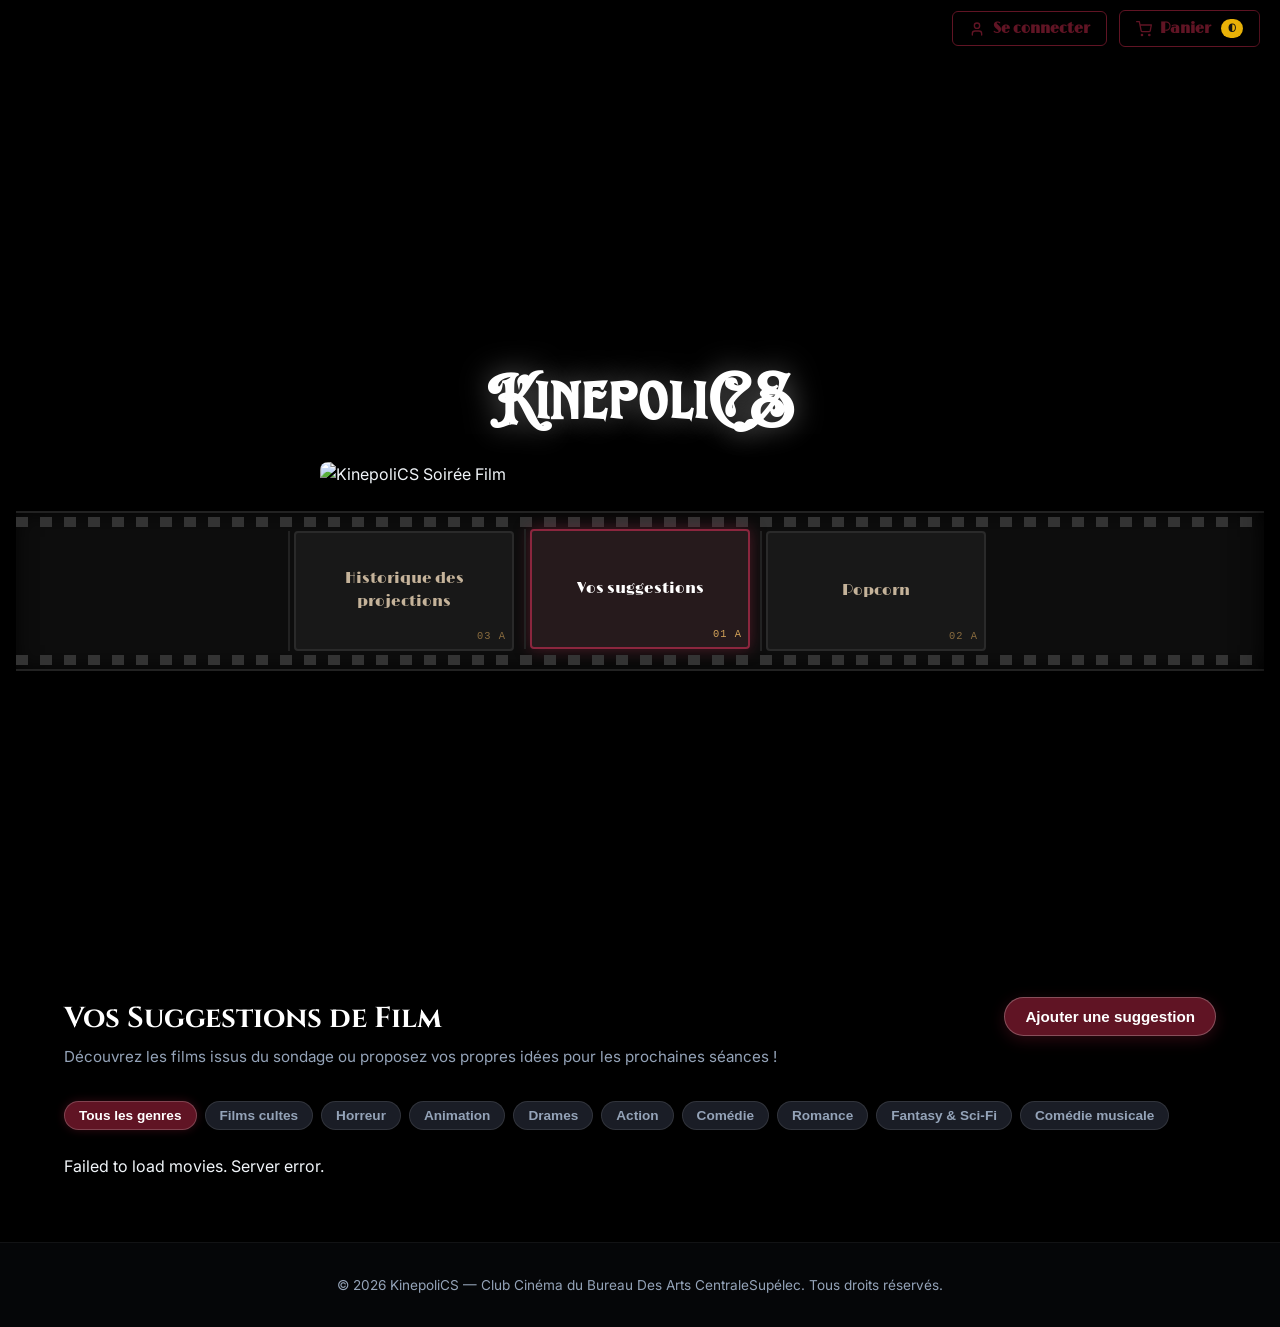
==== public/index.html @ 8ccc435c "fixed kinepolics title size and bg color" ====
<!DOCTYPE html>
<html lang="fr">
<head>
  <meta charset="UTF-8">
  <meta name="viewport" content="width=device-width, initial-scale=1.0">
  <title>KINEPOLICS | Club Cinéma BDA</title>
  <link rel="icon" type="image/png" href="/visuals/logo_kinepolics.png">
  <link rel="stylesheet" href="style.css">
  <!-- Google Fonts for cinema styling -->
  <link rel="preconnect" href="https://fonts.googleapis.com">
  <link rel="preconnect" href="https://fonts.gstatic.com" crossorigin>
  <link href="https://fonts.googleapis.com/css2?family=Cinzel:wght@600;800&family=Inter:wght@400;600;700&display=swap" rel="stylesheet">
</head>
<body>

  <!-- Top Right Utility Bar (Cart & Guest / Se connecter) -->
  <div class="top-utility-bar">
    <div class="utility-right">
      <!-- Login / User Button -->
      <button type="button" class="btn-utility btn-guest" id="loginBtn">
        <svg class="utility-icon" xmlns="http://www.w3.org/2000/svg" width="16" height="16" viewBox="0 0 24 24" fill="none" stroke="currentColor" stroke-width="2" stroke-linecap="round" stroke-linejoin="round" aria-hidden="true">
          <path d="M19 21v-2a4 4 0 0 0-4-4H9a4 4 0 0 0-4 4v2"></path>
          <circle cx="12" cy="7" r="4"></circle>
        </svg>
        <span id="user-display-name">Se connecter</span>
      </button>

      <!-- Cart Button -->
      <button type="button" class="btn-utility btn-cart" id="cartBtn">
        <svg class="utility-icon" xmlns="http://www.w3.org/2000/svg" width="16" height="16" viewBox="0 0 24 24" fill="none" stroke="currentColor" stroke-width="2" stroke-linecap="round" stroke-linejoin="round" aria-hidden="true">
          <circle cx="9" cy="21" r="1"></circle>
          <circle cx="20" cy="21" r="1"></circle>
          <path d="M1 1h4l2.68 13.39a2 2 0 0 0 2 1.61h9.72a2 2 0 0 0 2-1.61L23 6H6"></path>
        </svg>
        <span>Panier</span>
        <span class="cart-count" id="cartCount" aria-live="polite">0</span>
      </button>
    </div>
  </div>

  <!-- ==================== HERO HEADER STARTS ==================== -->
  <header class="hero-poster">
    <div class="hero-content">
      <h1 class="poster-title">KinepoliCS</h1>
    </div>

    <!-- Image Container (Soirée Film Poster) -->
    <div class="banner-wrapper">
      <img src="/visuals/kinepolics_affiche.png" alt="KinepoliCS Soirée Film" class="banner-image" id="bannerImage" />
    </div>

    <!-- Vintage Film Strip Menu (Rolls to center selected item) -->
    <nav class="film-strip-container" id="filmStripContainer" aria-label="Menu principal">
      <div class="film-strip" id="filmStripTrack">
        <a href="#history" class="film-frame" data-tab="history-section" id="frame-history">
          <span class="frame-num">03 A</span>
          <span class="frame-label">Historique des projections</span>
        </a>
        <a href="#vote" class="film-frame active" data-tab="vote-section" id="frame-vote">
          <span class="frame-num">01 A</span>
          <span class="frame-label">Vos suggestions</span>
        </a>
        <a href="#popcorn" class="film-frame" data-tab="popcorn-section" id="frame-popcorn">
          <span class="frame-num">02 A</span>
          <span class="frame-label">Popcorn</span>
        </a>
      </div>
    </nav>
  </header>
  <!-- ==================== HERO HEADER ENDS ==================== -->

  <!-- Main Section Content -->
  <main class="main-content">

    <!-- 1. VOS SUGGESTIONS DE FILM SECTION -->
    <section id="vote-section" class="tab-content active">
      <div class="section-header" style="display: flex; justify-content: space-between; align-items: flex-start; flex-wrap: wrap; gap: 1rem;">
        <div>
          <h2>Vos Suggestions de Film</h2>
          <p>Découvrez les films issus du sondage ou proposez vos propres idées pour les prochaines séances !</p>
        </div>
        <button class="btn-suggest-primary" id="open-suggest-modal-btn">
          Ajouter une suggestion
        </button>
      </div>

      <!-- Filtres par genre -->
      <div class="genre-filters-wrapper">
        <div class="category-filters" id="genre-filters">
          <button class="category-btn active" data-genre="all">Tous les genres</button>
          <button class="category-btn" data-genre="Films cultes">Films cultes</button>
          <button class="category-btn" data-genre="Horreur">Horreur</button>
          <button class="category-btn" data-genre="Animation">Animation</button>
          <button class="category-btn" data-genre="Drames">Drames</button>
          <button class="category-btn" data-genre="Action">Action</button>
          <button class="category-btn" data-genre="Comédie">Comédie</button>
          <button class="category-btn" data-genre="Romance">Romance</button>
          <button class="category-btn" data-genre="Fantasy & Sci-Fi">Fantasy & Sci-Fi</button>
          <button class="category-btn" data-genre="Comédie musicale">Comédie musicale</button>
        </div>
      </div>

      <!-- Grille dynamique des suggestions -->
      <div class="movie-grid" id="movies-grid">
        <div class="loading-state" style="color: var(--text-muted); padding: 2rem 0;">Chargement des suggestions...</div>
      </div>
    </section>

    <!-- 2. POPCORN SECTION -->
    <section id="popcorn-section" class="tab-content">
      <div class="section-header">
        <h2>Commander du popcorn</h2>
        <p>Les recettes des ventes de popcorn servent a financer les autres activites du BDA, tout en apportant douceur a votre soiree film !</p>
      </div>

      <!-- Category Filter Chips -->
      <!--
      <div class="category-filters" id="category-filters">
        <button class="category-btn active" data-category="all">Tous</button>
        <button class="category-btn" data-category="popcorn">🍿 Popcorn</button>
        <button class="category-btn" data-category="drink">🥤 Boissons</button>
        <button class="category-btn" data-category="candy">🍫 Friandises</button>
        <button class="category-btn" data-category="combo">✨ Formule Combo</button>
      </div>
      -->

      <!-- Dynamic Snack Grid (populated by app.js /api/products with KinepoliCS tariffs) -->
      <div class="snack-grid" id="snacks-grid">
        <div class="loading-state" style="color: var(--text-muted); padding: 2rem 0;">Chargement des snacks...</div>
      </div>
    </section>

    <!-- 3. HISTORIQUE SECTION -->
    <section id="history-section" class="tab-content">
      <div class="section-header">
        <h2>Historique des Projections</h2>
        <p>Retrouvez les films projetés, leurs notes, avis et nuages de mots de la communauté.</p>
      </div>

      <!-- Conteneur dynamique alimenté par loadHistory() -->
      <div class="history-list" id="history-list">
        <div class="loading-state" style="color: var(--text-muted); padding: 2rem 0;">Chargement de l'historique...</div>
      </div>
    </section>

  </main>

  <!-- ==================== CART DRAWER ==================== -->
  <div class="cart-backdrop hidden" id="cart-backdrop"></div>
  <aside class="cart-drawer" id="cart-drawer" aria-label="Panier">
    <div class="cart-drawer-header">
      <h2>Mon Panier Popcorn 🍿</h2>
      <button class="btn-close-drawer" id="close-cart-btn" aria-label="Fermer le panier">&times;</button>
    </div>
    <div class="cart-drawer-body">
      <div class="cart-items-list" id="cart-items-list"></div>
    </div>
    <div class="cart-drawer-footer">
      <div class="cart-total-row">
        <span>Total :</span>
        <span class="cart-total-price" id="cart-total-display">€0.00</span>
      </div>
      <div class="cart-checkout-name">
        <label for="checkout-name-input">Prénom ou Pseudo pour le retrait :</label>
        <input type="text" id="checkout-name-input" placeholder="Ex: Lucas, Clara..." maxlength="30" />
      </div>
      <button class="btn-place-order" id="place-order-btn">Valider & Générer le Pass Retrait 🎟️</button>
    </div>
  </aside>

  <!-- ==================== ORDER SUCCESS MODAL ==================== -->
  <div class="modal-backdrop hidden" id="order-success-modal">
    <div class="modal-card">
      <div class="modal-icon">🍿</div>
      <h2>Commande Validée !</h2>
      <p style="color: var(--text-muted); font-size: 0.9rem;">Présentez ce pass au comptoir pour retirer votre commande :</p>
      <div class="ticket-pass-badge" id="success-order-code">POP-000</div>
      <div style="margin: 1rem 0; text-align: left; background: rgba(0,0,0,0.3); padding: 12px 16px; border-radius: 8px; border: 1px solid rgba(255,255,255,0.06);">
        <div class="ticket-detail-row">
          <span>Nom :</span>
          <strong id="success-customer-name" style="color:#fff;">-</strong>
        </div>
        <div class="ticket-detail-row">
          <span>Total :</span>
          <strong id="success-total-price" style="color:var(--accent-gold);">-</strong>
        </div>
        <div id="success-items-list" style="margin-top: 8px; border-top: 1px solid rgba(255,255,255,0.08); padding-top: 8px;"></div>
      </div>
      <button class="btn-utility" id="close-success-modal-btn" style="width: 100%; justify-content: center; background-color: var(--maroon-bg); color: #fff; padding: 10px;">Fermer le Pass</button>
    </div>
  </div>

  <!-- Toast Notification Container -->
  <div id="toast-container" class="toast-container" aria-live="polite"></div>

  <footer class="site-footer">
    <p>&copy; 2026 KinepoliCS — Club Cinéma du Bureau Des Arts CentraleSupélec. Tous droits réservés.</p>
  </footer>
  <!-- ==================== MODAL : PROPOSER UN FILM ==================== -->
  <div class="modal-backdrop hidden" id="suggest-movie-modal">
    <div class="modal-card modal-suggest-card">
      <div class="modal-icon">🎬</div>
      <h2>Proposer un Film</h2>
      <p style="color: var(--text-muted); font-size: 0.88rem; margin-bottom: 1.25rem;">
        Ajoutez une idée de film pour la prochaine séance en amphi.
      </p>

      <form id="suggest-movie-form" style="display: flex; flex-direction: column; gap: 1rem; text-align: left;">
        <!-- Champ de recherche avec dropdown d'autocomplétion -->
        <div style="position: relative;">
          <label style="display: block; font-size: 0.85rem; color: var(--text-muted); margin-bottom: 4px;">Rechercher un film (TMDB) *</label>
          <input type="text" id="suggest-title-input" required autocomplete="off" placeholder="Tapez le titre (ex: Inception, Avatar...)" style="width: 100%; background: #1a1d26; border: 1px solid rgba(255,255,255,0.15); border-radius: 6px; padding: 10px 12px; color: #fff;" />
          
          <!-- Dropdown des candidats TMDB -->
          <div id="suggest-results-dropdown" class="suggest-dropdown hidden"></div>
        </div>

        <!-- Zone d'aperçu du film sélectionné -->
        <div id="suggest-preview-container" class="suggest-preview hidden">
          <img id="suggest-preview-poster" src="" alt="Poster preview" class="suggest-preview-poster" />
          <div class="suggest-preview-info">
            <div style="display: flex; align-items: baseline; gap: 8px;">
              <h4 id="suggest-preview-title" style="color: #fff; font-size: 1.1rem; font-weight: 700;"></h4>
              <span id="suggest-preview-year" style="color: var(--accent-gold); font-size: 0.85rem; font-weight: 600;"></span>
            </div>
            <p id="suggest-preview-synopsis" style="color: var(--text-muted); font-size: 0.82rem; margin-top: 6px; display: -webkit-box; -webkit-line-clamp: 3; -webkit-box-orient: vertical; overflow: hidden;"></p>
          </div>
        </div>

        <div>
          <label style="display: block; font-size: 0.85rem; color: var(--text-muted); margin-bottom: 4px;">Proposé par (ton nom/pseudo)</label>
          <input type="text" id="suggest-author-input" placeholder="Ex: Clara" style="width: 100%; background: #1a1d26; border: 1px solid rgba(255,255,255,0.15); border-radius: 6px; padding: 10px 12px; color: #fff;" />
        </div>

        <div style="display: flex; gap: 10px; margin-top: 0.5rem;">
          <button type="button" class="btn-utility" id="close-suggest-modal-btn" style="flex: 1; justify-content: center;">Annuler</button>
          <button type="submit" class="btn-suggest-primary" id="submit-suggest-btn" disabled style="flex: 2; justify-content: center; opacity: 0.5; cursor: not-allowed;">Confirmer & Ajouter ✨</button>
        </div>
      </form>
    </div>
  </div>

  <script src="app.js"></script>
</body>
</html>
---- public/style.css ----
/* ==========================================================================
   1. RESET & DESIGN SYSTEM VARIABLES
   ========================================================================== */
:root {
  --bg-main: #000000;
  --bg-card: #000000;
  --bg-card-hover: #1a1d26;
  --text-main: #f1f5f9;
  --text-muted: #94a3b8;
  
  --maroon-bg: #601424;
  --maroon-hover: #7b1a2f;
  --maroon-active: rgba(255, 255, 255, 0.22);
  --accent-gold: #eab308;
  
  --font-brand: 'Cinzel', serif, system-ui;
  --font-body: 'Inter', system-ui, -apple-system, sans-serif;
  
  --radius-full: 9999px;
  --radius-lg: 12px;
  --radius-md: 8px;
}

*, *::before, *::after {
  box-sizing: border-box;
  margin: 0;
  padding: 0;
}

body {
  background-color: var(--bg-main);
  color: var(--text-main);
  font-family: var(--font-body);
  line-height: 1.5;
  min-height: 100vh;
}

/* ==========================================================================
   2. TOP UTILITY BAR
   ========================================================================== */
/* Top Bar Container */
.top-utility-bar {
  display: flex;
  justify-content: flex-end;
  align-items: center;
  padding: 10px 20px;
  /* background-color: #121212;  Dark contrast background */
}

.utility-right {
  display: flex;
  align-items: center;
  gap: 12px;
}

@font-face {
  font-family: 'Limelight';
  src: url('fonts/Limelight-Regular.ttf') format('truetype');
  font-weight: 400;
  font-style: normal;
  font-display: swap;
}

/* Limelight Button Base */
.btn-utility {
  display: inline-flex;
  align-items: center;
  gap: 8px;
  background-color: transparent;
  color: #601424;
  border: 1px solid #601424;
  padding: 8px 16px;
  border-radius: 6px;
  font-size: 14px;
  font-weight: 600;
  cursor: pointer;
  transition: all 0.2s ease-in-out;
  font-family: 'Limelight', cursive, sans-serif;
}

.btn-utility .utility-icon {
  stroke: currentColor;
}

/* Limelight Hover Effect */
.btn-utility:hover {
  background-color: #7b1a2f;
  color: #121212;
  box-shadow: 0 0 12px rgba(255, 255, 255, 0.6); /* Glow */
}

/* Cart Counter Badge */
.cart-count {
  background-color: #eab308;
  color: #121212;
  font-size: 12px;
  font-weight: 700;
  padding: 2px 7px;
  border-radius: 12px;
  margin-left: 2px;
  transition: all 0.2s ease-in-out;
}

/* Inverse Cart Counter on Hover */
.btn-utility:hover .cart-count {
  background-color: #121212;
  color: #eab308;
}

/* ==========================================================================
   3. HERO POSTER HEADER & ANIMATIONS
   ========================================================================== */

/* Hero en plein écran au chargement */
.hero-poster {
  position: relative;
  width: 100%;
  min-height: 100vh;
  display: flex;
  flex-direction: column;
  justify-content: center;
  align-items: center;
  padding: 2rem 1rem;
  transition: min-height 0.8s cubic-bezier(0.16, 1, 0.3, 1), padding 0.8s ease;
}

.hero-content,
.banner-wrapper {
  max-height: 650px;
  opacity: 1;
  transform: translateY(0);
  transition: opacity 0.6s ease, max-height 0.8s ease, margin 0.6s ease, transform 0.6s ease;
}

/* Disparition du titre et de l'affiche lors du scroll ou clic menu */
body.menu-active .hero-poster {
  min-height: auto;
  padding: 1rem 0 0 0;
}

body.menu-active .hero-content,
body.menu-active .banner-wrapper {
  opacity: 0;
  max-height: 0;
  margin: 0;
  transform: translateY(-40px);
  pointer-events: none;
}

/* Glow et Titre */
.logo-container {
  position: relative;
  display: inline-block;
}

.logo-container::before {
  content: '';
  position: absolute;
  top: 50%;
  left: 50%;
  transform: translate(-50%, -50%);
  width: 320px;
  height: 160px;
  background: radial-gradient(circle, rgba(255, 255, 255, 0.35) 0%, rgba(255, 255, 255, 0) 70%);
  border-radius: 50%;
  z-index: -1;
  pointer-events: none;
}

.poster-title {
  font-family: var(--font-brand);
  font-size: clamp(2.5rem, 7vw, 4.5rem);
  font-weight: 800;
  color: #ffffff;
  letter-spacing: 0.12em;
  text-align: center;
  text-shadow: 0 0 30px rgba(255, 255, 255, 0.35), 0 4px 12px rgba(0, 0, 0, 0.8);
  margin-top: 0.5rem;
}

/* Bande de pellicule (Sticky + Animation 3D) */
.film-strip-container {
  position: sticky;
  top: 0;
  z-index: 999;
  width: 100%;
  background-color: #0d0d0d;
  padding: 18px 0;
  border-top: 2px solid #222;
  border-bottom: 2px solid #222;
  overflow-x: auto;
  box-shadow: inset 0 0 20px rgba(0, 0, 0, 0.8), 0 4px 25px rgba(0, 0, 0, 0.9);
  transition: all 0.4s ease;
}

.film-strip-container.animating .film-strip {
  animation: reelSpin 1.5s cubic-bezier(0.22, 1, 0.36, 1) forwards;
}

@keyframes reelSpin {
  0% {
    transform: perspective(800px) rotateX(90deg) translateY(-20px) scale(0.85);
    opacity: 0.2;
  }
  50% {
    transform: perspective(800px) rotateX(-15deg) translateY(5px) scale(1.03);
    opacity: 0.9;
  }
  100% {
    transform: perspective(800px) rotateX(0deg) translateY(0) scale(1);
    opacity: 1;
  }
}

/* Perforations haut/bas */
.film-strip-container::before,
.film-strip-container::after {
  content: '';
  position: absolute;
  left: 0;
  width: 100%;
  height: 10px;
  background: repeating-linear-gradient(
    90deg,
    #333 0px,
    #333 12px,
    transparent 12px,
    transparent 24px
  );
}

.film-strip-container::before { top: 4px; }
.film-strip-container::after { bottom: 4px; }

/* Rail et cadres de la pellicule */
.film-strip {
  display: flex;
  justify-content: center;
  align-items: center;
  gap: 16px;
  padding: 0 20px;
}

.film-frame {
  position: relative;
  width: 220px;
  height: 120px;
  background-color: #181818;
  border: 2px solid #2a2a2a;
  border-radius: 4px;
  display: flex;
  align-items: center;
  justify-content: center;
  padding: 12px;
  text-decoration: none;
  color: #c5b39a;
  text-align: center;
  font-family: 'Limelight', serif, sans-serif;
  font-size: 0.95rem;
  transition: all 0.25s ease-in-out;
}

.film-frame::before {
  content: '';
  position: absolute;
  top: -2px;
  bottom: -2px;
  left: -8px;
  width: 2px;
  background-color: #222;
}

.frame-num {
  position: absolute;
  bottom: 4px;
  right: 6px;
  font-family: monospace;
  font-size: 0.65rem;
  color: #d4a359;
  opacity: 0.6;
  letter-spacing: 1px;
}

.film-frame:hover,
.film-frame.active {
  background-color: #261a1c;
  border-color: #8b263e;
  color: #fff;
  box-shadow: 0 0 15px rgba(139, 38, 62, 0.5);
  transform: translateY(-2px);
}

.film-frame:hover .frame-num,
.film-frame.active .frame-num {
  opacity: 1;
}

/* ==========================================================================
   5. MAIN CONTENT & GRID LAYOUTS
   ========================================================================== */
.main-content {
  max-width: 1200px;
  margin: 0 auto;
  padding: 2.5rem 1.5rem 4rem;
}

.section-header {
  margin-bottom: 2rem;
}

.section-header h2 {
  font-family: var(--font-brand);
  font-size: 1.8rem;
  color: #ffffff;
  margin-bottom: 0.35rem;
}

.section-header p {
  color: var(--text-muted);
  font-size: 0.95rem;
}

/* Movie Cards Grid */
/* Dynamic Responsive Grid */
.movie-grid {
  display: grid;
  grid-template-columns: repeat(auto-fit, minmax(380px, 1fr));
  gap: 1.75rem;
}

/* Horizontal Movie Card */
.movie-card {
  display: flex;
  flex-direction: row;
  background-color: var(--bg-card);
  border: 1px solid rgba(255, 255, 255, 0.08);
  border-radius: var(--radius-lg);
  overflow: hidden;
  transition: transform 0.2s ease, border-color 0.2s ease;
}

.movie-card:hover {
  transform: translateY(-3px);
  border-color: rgba(255, 255, 255, 0.2);
  background-color: var(--bg-card-hover);
}

/* Poster in A4 Ratio */
.movie-poster-wrapper {
  position: relative;
  width: 180px;
  min-width: 180px;
  aspect-ratio: 1 / 1.414;
  flex-shrink: 0;
  background-color: #000;
}

.movie-poster {
  width: 100%;
  height: 100%;
  object-fit: cover;
}

.movie-info {
  padding: 1.25rem 1.5rem;
  display: flex;
  flex-direction: column;
  flex: 1;
}

/* Minimal fallback for extremely narrow screens (<400px) */
@media (max-width: 400px) {
  .movie-card {
    flex-direction: column;
  }
  .movie-poster-wrapper {
    width: 100%;
    min-width: unset;
  }
}



/* Popcorn & History Sections */
.snack-grid {
  display: grid;
  grid-template-columns: repeat(3, 1fr); /* 3 colonnes égales */
  gap: 1.5rem;
}

/* Sur mobile, passage en 1 colonne pour rester lisible */
@media (max-width: 768px) {
  .snack-grid {
    grid-template-columns: 1fr;
  }
}

/* History Items (conservent le style classique) */
.history-item {
  background-color: var(--bg-card);
  border: 1px solid rgba(255, 255, 255, 0.08);
  padding: 1.25rem;
  border-radius: var(--radius-lg);
}

/* Snack Cards (style pellicule vintage assorti au menu) */
.snack-card {
  background-color: #181818;
  border: 2px solid #2a2a2a;
  border-radius: 6px;
  padding: 1.25rem;
  position: relative;
  transition: all 0.25s ease-in-out;
  box-shadow: 0 4px 15px rgba(0, 0, 0, 0.5);
}

.snack-card:hover {
  background-color: #261a1c;
  border-color: #8b263e;
  box-shadow: 0 0 18px rgba(139, 38, 62, 0.5);
  transform: translateY(-2px);
}

.snack-card .snack-name {
  font-family: 'Limelight', serif, sans-serif;
  color: #c5b39a;
  font-size: 1.35rem;
  margin: 0.5rem 0 1rem;
}

.snack-card:hover .snack-name {
  color: #ffffff;
}

.snack-card .btn-add-snack,
.snack-card .btn-secondary {
  background-color: #601424;
  color: #ffffff;
  border: 1px solid #8b263e;
  padding: 8px 12px;
  border-radius: 4px;
  font-family: 'Limelight', sans-serif;
  font-size: 0.85rem;
  cursor: pointer;
  transition: all 0.2s ease-in-out;
}

.snack-card .btn-add-snack:hover,
.snack-card .btn-secondary:hover {
  background-color: #7b1a2f;
  color: #ffffff;
  border-color: #eab308;
  box-shadow: 0 0 12px rgba(123, 26, 47, 0.8);
}

.snack-card .price {
  font-size: 1.2rem;
  font-weight: 700;
  color: var(--accent-gold);
  margin: 0.5rem 0 1rem;
}

.btn-add-cart {
  width: 100%;
  background-color: #252833;
  color: #fff;
  border: 1px solid rgba(255, 255, 255, 0.15);
  padding: 0.6rem;
  border-radius: var(--radius-md);
  font-weight: 600;
  cursor: pointer;
}

.btn-add-cart:hover {
  background-color: #313543;
}

.history-list {
  display: flex;
  flex-direction: column;
  gap: 0.85rem;
}

/* Footer */
.site-footer {
  text-align: center;
  padding: 2rem 1rem;
  color: var(--text-muted);
  font-size: 0.85rem;
  border-top: 1px solid rgba(255, 255, 255, 0.05);
  background-color: #050608;
}

/* ==========================================================================
   6. MOBILE RESPONSIVENESS (MAX-WIDTH: 768px)
   ========================================================================== */
@media (max-width: 768px) {
  .hero-poster {
    min-height: 270px;
    padding: 1.5rem 0.75rem 1.25rem;
  }

  .hero-content .poster-title {
    /* 14vw means the font size will be 14% of the screen's total width */
    font-size: 14vw; 
    width: 100%;
    /* Reducing the letter-spacing slightly helps it fit nicely edge-to-edge */
    letter-spacing: 1px; 
  }

  .poster-nav {
    width: 100%;
    max-width: 100%;
    overflow-x: auto;
    justify-content: flex-start;
    -webkit-overflow-scrolling: touch;
    scrollbar-width: none;
  }

  .poster-nav::-webkit-scrollbar {
    display: none;
  }

  .nav-pill {
    padding: 0.55rem 1rem;
    font-size: 0.85rem;
  }

  .main-content {
    padding: 1.75rem 1rem 3rem;
  }

  .movie-grid {
    grid-template-columns: 1fr;
  }
}

/* ==========================================================================
   Tab Navigation & Visibility
   ========================================================================== */
.tab-content {
  display: none;
}

.tab-content.active {
  display: block;
  animation: fadeInTab 0.3s ease-in-out;
}

@keyframes fadeInTab {
  from { opacity: 0; transform: translateY(6px); }
  to { opacity: 1; transform: translateY(0); }
}

/* Banner Poster Image */
.banner-wrapper {
  width: 100%;
  display: flex;
  justify-content: center;
  margin: 15px 0 25px;
}

.banner-image {
  max-width: 640px;
  width: 92%;
  height: auto;
  display: block;
  border-radius: 8px;
  box-shadow: 0 8px 30px rgba(0, 0, 0, 0.85);
  opacity: 1;
  transition: transform 0.3s ease, box-shadow 0.3s ease;
}


/* 1. Load the custom font file from your assets/fonts directory */
@font-face {
  font-family: 'EFCO Brooshire';
  src: url('fonts/EFCO-Brookshire.ttf') format('truetype');
  font-weight: normal;
  font-style: normal;
  font-display: swap;
}

/* 2. Target the poster title */
.hero-content .poster-title {
  font-family: 'EFCO Brooshire', display, sans-serif;
  font-size: clamp(2.5rem, 6vw, 4rem);
  letter-spacing: 2px;
}

/* ==========================================================================
   Category Filters
   ========================================================================== */
.category-filters {
  display: flex;
  flex-wrap: wrap;
  gap: 8px;
  margin-bottom: 1.5rem;
}

.category-btn,
.filter-chip {
  background-color: #1a1d26;
  color: var(--text-muted);
  border: 1px solid rgba(255, 255, 255, 0.1);
  padding: 6px 14px;
  border-radius: var(--radius-full);
  font-size: 0.85rem;
  font-weight: 600;
  cursor: pointer;
  transition: all 0.2s ease;
}

.category-btn:hover,
.filter-chip:hover,
.category-btn.active,
.filter-chip.active {
  background-color: var(--maroon-bg);
  color: #fff;
  border-color: rgba(255, 255, 255, 0.2);
  box-shadow: 0 0 10px rgba(96, 20, 36, 0.5);
}

/* ==========================================================================
   Vote Meter & Details
   ========================================================================== */
.movie-vote-meter {
  margin: 0.75rem 0 1rem;
}

.vote-meter-labels {
  display: flex;
  justify-content: space-between;
  font-size: 0.8rem;
  color: var(--text-muted);
  margin-bottom: 4px;
}

.vote-progress-track {
  width: 100%;
  height: 6px;
  background-color: rgba(255, 255, 255, 0.1);
  border-radius: 999px;
  overflow: hidden;
}

.vote-progress-fill {
  height: 100%;
  background: linear-gradient(90deg, #eab308, #f59e0b);
  border-radius: 999px;
  transition: width 0.4s ease;
}

.badge-genre, .badge-runtime {
  background: rgba(0, 0, 0, 0.7);
  padding: 2px 8px;
  border-radius: 4px;
  font-size: 0.75rem;
  color: #fff;
}

.movie-overlay-badges {
  position: absolute;
  bottom: 8px;
  left: 8px;
  display: flex;
  gap: 6px;
}

/* ==========================================================================
   Cart Drawer & Backdrop
   ========================================================================== */
.cart-backdrop {
  position: fixed;
  inset: 0;
  background-color: rgba(0, 0, 0, 0.65);
  backdrop-filter: blur(4px);
  z-index: 1000;
  transition: opacity 0.3s ease;
}

.cart-backdrop.hidden {
  display: none;
}

.cart-drawer {
  position: fixed;
  top: 0;
  right: 0;
  width: 100%;
  max-width: 420px;
  height: 100%;
  background-color: #12141a;
  border-left: 1px solid rgba(255, 255, 255, 0.1);
  box-shadow: -8px 0 30px rgba(0, 0, 0, 0.8);
  display: flex;
  flex-direction: column;
  z-index: 1001;
  transform: translateX(100%);
  transition: transform 0.3s cubic-bezier(0.16, 1, 0.3, 1);
}

.cart-drawer.open {
  transform: translateX(0);
}

.cart-drawer-header {
  display: flex;
  align-items: center;
  justify-content: space-between;
  padding: 1.25rem 1.5rem;
  border-bottom: 1px solid rgba(255, 255, 255, 0.08);
}

.cart-drawer-header h2 {
  font-family: var(--font-brand);
  font-size: 1.25rem;
  color: #fff;
}

.btn-close-drawer {
  background: none;
  border: none;
  color: var(--text-muted);
  font-size: 1.5rem;
  cursor: pointer;
  padding: 4px 8px;
  border-radius: 6px;
  transition: all 0.2s ease;
}

.btn-close-drawer:hover {
  color: #fff;
  background-color: rgba(255, 255, 255, 0.1);
}

.cart-drawer-body {
  flex: 1;
  overflow-y: auto;
  padding: 1.25rem 1.5rem;
}

.empty-cart-message {
  text-align: center;
  padding: 3rem 1rem;
  color: var(--text-muted);
}

.empty-cart-message span {
  font-size: 3rem;
  display: block;
  margin-bottom: 0.5rem;
}

.cart-item-row {
  display: flex;
  align-items: center;
  justify-content: space-between;
  padding: 0.85rem 0;
  border-bottom: 1px solid rgba(255, 255, 255, 0.06);
}

.cart-item-title {
  font-weight: 600;
  font-size: 0.95rem;
  color: #fff;
}

.cart-item-price {
  font-size: 0.82rem;
  color: var(--accent-gold);
}

.cart-qty-controls {
  display: flex;
  align-items: center;
  gap: 8px;
}

.qty-btn {
  background-color: #202430;
  border: 1px solid rgba(255, 255, 255, 0.1);
  color: #fff;
  width: 28px;
  height: 28px;
  border-radius: 6px;
  cursor: pointer;
  font-size: 1rem;
  display: flex;
  align-items: center;
  justify-content: center;
  transition: all 0.15s ease;
}

.qty-btn:hover {
  background-color: var(--maroon-bg);
}

.cart-item-qty {
  font-weight: 700;
  min-width: 18px;
  text-align: center;
}

.cart-drawer-footer {
  padding: 1.25rem 1.5rem;
  border-top: 1px solid rgba(255, 255, 255, 0.08);
  background-color: #0d0f14;
}

.cart-total-row {
  display: flex;
  justify-content: space-between;
  align-items: center;
  margin-bottom: 1rem;
}

.cart-total-row span:first-child {
  color: var(--text-muted);
  font-size: 1rem;
}

.cart-total-price {
  font-size: 1.35rem;
  font-weight: 800;
  color: var(--accent-gold);
}

.cart-checkout-name {
  margin-bottom: 1rem;
}

.cart-checkout-name label {
  display: block;
  font-size: 0.85rem;
  color: var(--text-muted);
  margin-bottom: 4px;
}

.cart-checkout-name input {
  width: 100%;
  background-color: #1a1d26;
  border: 1px solid rgba(255, 255, 255, 0.15);
  border-radius: 6px;
  padding: 8px 12px;
  color: #fff;
  font-size: 0.95rem;
}

.cart-checkout-name input:focus {
  outline: none;
  border-color: var(--accent-gold);
}

.btn-place-order {
  width: 100%;
  background-color: var(--maroon-bg);
  color: #fff;
  border: 1px solid rgba(255, 255, 255, 0.2);
  padding: 10px;
  border-radius: var(--radius-md);
  font-size: 1rem;
  font-weight: 700;
  cursor: pointer;
  transition: all 0.2s ease;
}

.btn-place-order:hover:not(:disabled) {
  background-color: var(--maroon-hover);
  box-shadow: 0 0 15px rgba(96, 20, 36, 0.6);
}

.btn-place-order:disabled {
  opacity: 0.5;
  cursor: not-allowed;
}

/* ==========================================================================
   Order Success Modal
   ========================================================================== */
.modal-backdrop {
  position: fixed;
  inset: 0;
  background-color: rgba(0, 0, 0, 0.75);
  backdrop-filter: blur(5px);
  display: flex;
  align-items: center;
  justify-content: center;
  z-index: 1100;
  padding: 1rem;
}

.modal-backdrop.hidden {
  display: none;
}

.modal-card {
  background-color: #151821;
  border: 1px solid rgba(255, 255, 255, 0.15);
  border-radius: var(--radius-lg);
  max-width: 460px;
  width: 100%;
  padding: 2rem;
  text-align: center;
  box-shadow: 0 20px 40px rgba(0, 0, 0, 0.8);
  animation: modalPop 0.25s cubic-bezier(0.16, 1, 0.3, 1);
}

@keyframes modalPop {
  from { transform: scale(0.9); opacity: 0; }
  to { transform: scale(1); opacity: 1; }
}

.modal-icon {
  font-size: 3rem;
  margin-bottom: 0.5rem;
}

.modal-card h2 {
  font-family: var(--font-brand);
  color: #fff;
  font-size: 1.5rem;
  margin-bottom: 0.5rem;
}

.ticket-pass-badge {
  display: inline-block;
  background-color: var(--maroon-bg);
  border: 2px dashed rgba(255, 255, 255, 0.4);
  padding: 8px 20px;
  border-radius: 8px;
  font-family: monospace;
  font-size: 1.6rem;
  font-weight: 800;
  color: var(--accent-gold);
  letter-spacing: 2px;
  margin: 1rem 0;
}

.ticket-detail-row {
  display: flex;
  justify-content: space-between;
  padding: 4px 0;
  font-size: 0.85rem;
  color: var(--text-muted);
}

/* ==========================================================================
   Ticket Cards in History Tab
   ========================================================================== */
.tickets-container {
  display: flex;
  flex-direction: column;
  gap: 1rem;
  margin-top: 1.5rem;
}

.ticket-card {
  background-color: var(--bg-card);
  border: 1px solid rgba(255, 255, 255, 0.1);
  border-radius: var(--radius-md);
  padding: 1.25rem;
  display: flex;
  justify-content: space-between;
  align-items: center;
  flex-wrap: wrap;
  gap: 1rem;
}

.ticket-code {
  font-family: monospace;
  font-size: 1.25rem;
  font-weight: 700;
  color: var(--accent-gold);
}

.ticket-status {
  padding: 4px 10px;
  border-radius: var(--radius-full);
  font-size: 0.8rem;
  font-weight: 700;
}

.status-pending { background-color: rgba(234, 179, 8, 0.2); color: #facc15; }
.status-preparing { background-color: rgba(249, 115, 22, 0.2); color: #fb923c; }
.status-ready { background-color: rgba(34, 197, 94, 0.2); color: #4ade80; }
.status-collected { background-color: rgba(148, 163, 184, 0.2); color: #94a3b8; }

/* ==========================================================================
   Toast Notifications
   ========================================================================== */
.toast-container {
  position: fixed;
  bottom: 24px;
  right: 24px;
  display: flex;
  flex-direction: column;
  gap: 10px;
  z-index: 2000;
  pointer-events: none;
}

.toast {
  background-color: #1e222d;
  color: #fff;
  border: 1px solid rgba(255, 255, 255, 0.15);
  box-shadow: 0 8px 24px rgba(0, 0, 0, 0.6);
  padding: 12px 18px;
  border-radius: var(--radius-md);
  font-size: 0.9rem;
  font-weight: 500;
  display: flex;
  align-items: center;
  gap: 10px;
  pointer-events: auto;
  animation: toastIn 0.25s ease-out;
}

@keyframes toastIn {
  from { transform: translateX(100%); opacity: 0; }
  to { transform: translateX(0); opacity: 1; }
}

.toast.success { border-left: 4px solid #22c55e; }
.toast.error { border-left: 4px solid #ef4444; }
.toast.info { border-left: 4px solid #3b82f6; }

/* ==========================================================================
   Movie Suggestions & Screened Counter Badges
   ========================================================================== */
.btn-suggest-primary {
  background-color: var(--maroon-bg);
  color: #fff;
  border: 1px solid rgba(255, 255, 255, 0.25);
  padding: 10px 20px;
  border-radius: var(--radius-full);
  font-size: 0.95rem;
  font-weight: 700;
  cursor: pointer;
  display: inline-flex;
  align-items: center;
  gap: 8px;
  transition: all 0.2s ease-in-out;
  box-shadow: 0 4px 15px rgba(96, 20, 36, 0.45);
}

.btn-suggest-primary:hover {
  background-color: var(--maroon-hover);
  transform: translateY(-2px);
  box-shadow: 0 6px 20px rgba(96, 20, 36, 0.7);
}

.badge-screened {
  background: rgba(234, 179, 8, 0.18);
  border: 1px solid rgba(234, 179, 8, 0.45);
  color: #facc15;
  padding: 3px 8px;
  border-radius: 4px;
  font-size: 0.75rem;
  font-weight: 700;
  letter-spacing: 0.3px;
  display: inline-flex;
  align-items: center;
  gap: 4px;
}

.badge-unscreened {
  background: rgba(148, 163, 184, 0.12);
  border: 1px solid rgba(255, 255, 255, 0.1);
  color: #94a3b8;
  padding: 3px 8px;
  border-radius: 4px;
  font-size: 0.75rem;
  font-weight: 600;
  display: inline-flex;
  align-items: center;
  gap: 4px;
}

.badge-suggested-by {
  background: rgba(168, 85, 247, 0.15);
  border: 1px solid rgba(168, 85, 247, 0.35);
  color: #c084fc;
  padding: 3px 8px;
  border-radius: 4px;
  font-size: 0.75rem;
  font-weight: 600;
}

.chip-screened {
  border-color: rgba(234, 179, 8, 0.4) !important;
}

.chip-screened.active {
  background-color: #eab308 !important;
  color: #121212 !important;
  font-weight: 700 !important;
}

.modal-suggest-card {
  max-width: 540px;
}

.movie-top-badges {
  display: flex;
  flex-wrap: wrap;
  gap: 6px;
  margin-bottom: 8px;
}

.genre-filters-wrapper {
  margin-bottom: 1.5rem;
}


/* ==========================================================================
   DROPDOWN TMDB & APERÇU FILM
   ========================================================================== */
.suggest-dropdown {
  position: absolute;
  top: 100%;
  left: 0;
  right: 0;
  background-color: #1e222d;
  border: 1px solid rgba(255, 255, 255, 0.2);
  border-radius: 6px;
  max-height: 220px;
  overflow-y: auto;
  z-index: 100;
  box-shadow: 0 8px 25px rgba(0, 0, 0, 0.7);
  margin-top: 4px;
}

.suggest-dropdown.hidden {
  display: none;
}

.suggest-result-item {
  display: flex;
  align-items: center;
  gap: 12px;
  padding: 8px 12px;
  cursor: pointer;
  border-bottom: 1px solid rgba(255, 255, 255, 0.06);
  transition: background-color 0.15s ease;
}

.suggest-result-item:hover {
  background-color: #2b3042;
}

.suggest-result-poster {
  width: 32px;
  height: 48px;
  object-fit: cover;
  border-radius: 4px;
  background-color: #000;
}

.suggest-result-text {
  display: flex;
  flex-direction: column;
}

.suggest-result-text strong {
  color: #fff;
  font-size: 0.9rem;
}

.suggest-result-text span {
  color: var(--accent-gold);
  font-size: 0.78rem;
}

.suggest-no-results {
  padding: 12px;
  color: var(--text-muted);
  font-size: 0.85rem;
  text-align: center;
}

/* Carte d'aperçu */
.suggest-preview {
  display: flex;
  gap: 12px;
  background-color: #11131a;
  border: 1px solid #8b263e;
  border-radius: 8px;
  padding: 12px;
  margin-top: 4px;
}

.suggest-preview.hidden {
  display: none;
}

.suggest-preview-poster {
  width: 75px;
  aspect-ratio: 1 / 1.414;
  object-fit: cover;
  border-radius: 4px;
  flex-shrink: 0;
}

.suggest-preview-info {
  display: flex;
  flex-direction: column;
  justify-content: center;
}
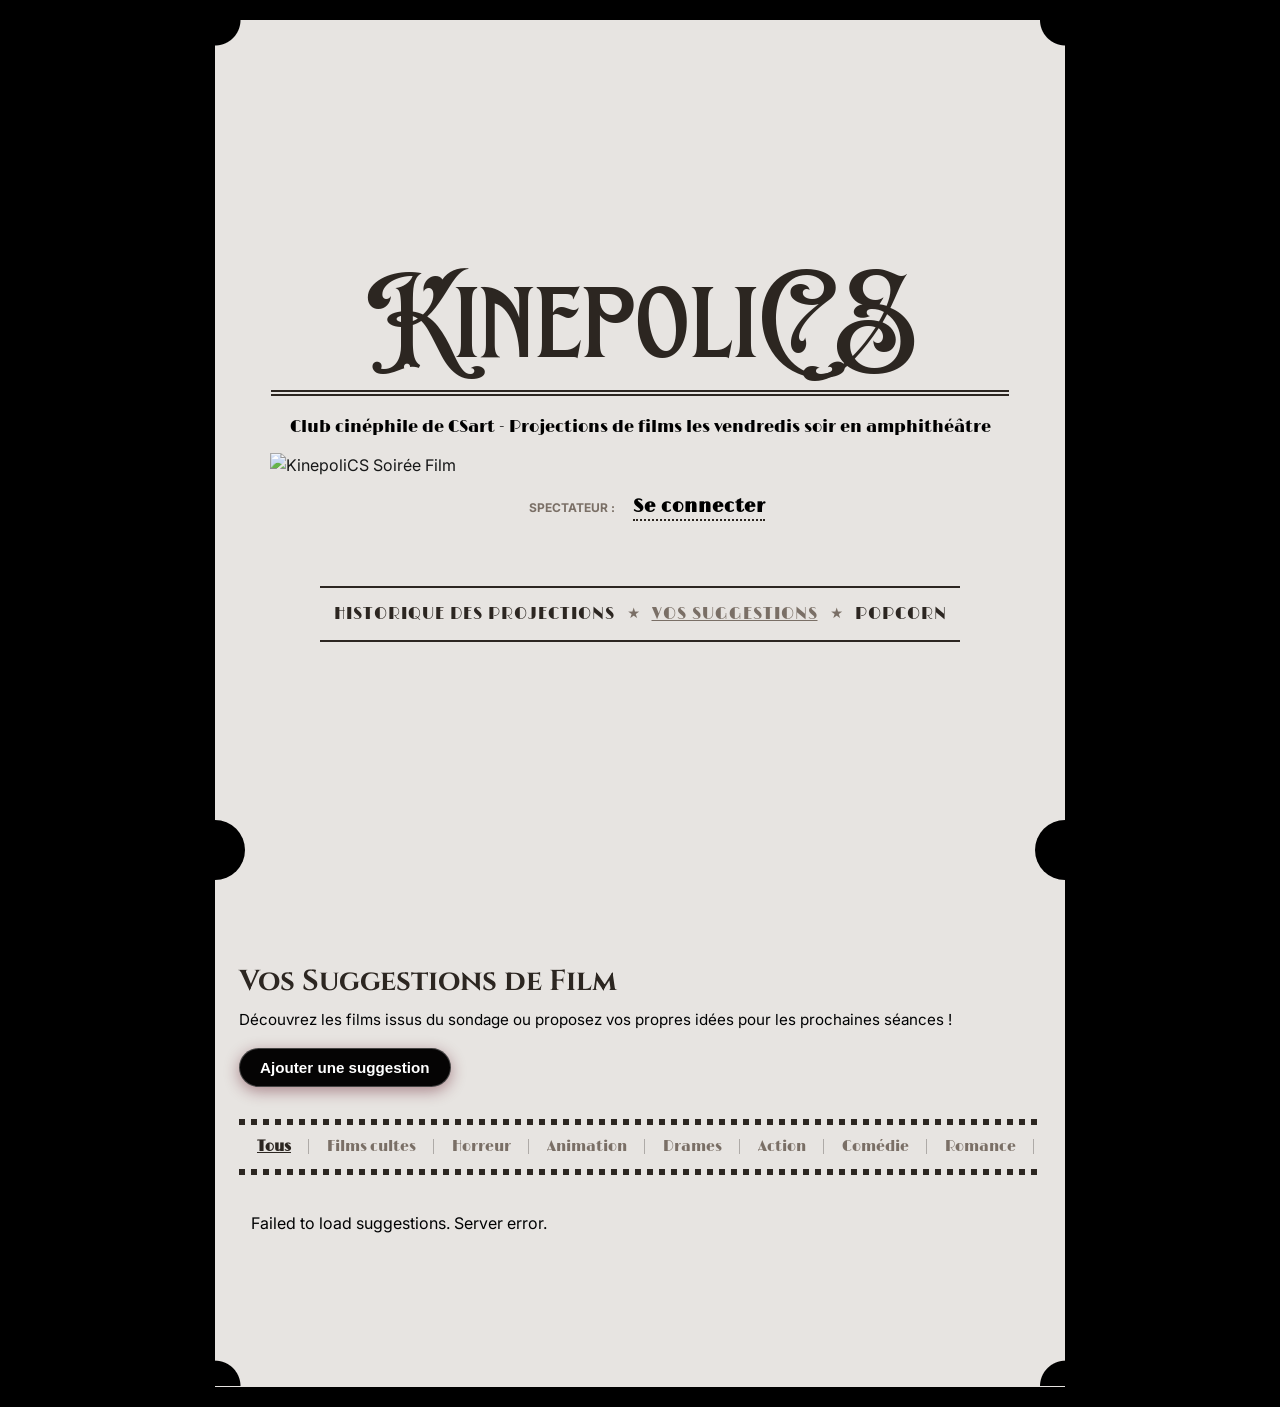
==== commit cab629a6: "fixed aesthetics and started implementing the historique" ====
--- a/public/index.html
+++ b/public/index.html
@@ -3,8 +3,8 @@
 <head>
   <meta charset="UTF-8">
   <meta name="viewport" content="width=device-width, initial-scale=1.0">
-  <title>KINEPOLICS | Club Cinéma BDA</title>
-  <link rel="icon" type="image/png" href="/visuals/logo_kinepolics.png">
+  <title>KinepoliCS</title>
+  <link rel="icon" type="image/png" href="/visuals/logo_kinepolics_rounded.png">
   <link rel="stylesheet" href="style.css">
   <!-- Google Fonts for cinema styling -->
   <link rel="preconnect" href="https://fonts.googleapis.com">
@@ -13,233 +13,215 @@
 </head>
 <body>
 
-  <!-- Top Right Utility Bar (Cart & Guest / Se connecter) -->
-  <div class="top-utility-bar">
-    <div class="utility-right">
-      <!-- Login / User Button -->
-      <button type="button" class="btn-utility btn-guest" id="loginBtn">
-        <svg class="utility-icon" xmlns="http://www.w3.org/2000/svg" width="16" height="16" viewBox="0 0 24 24" fill="none" stroke="currentColor" stroke-width="2" stroke-linecap="round" stroke-linejoin="round" aria-hidden="true">
-          <path d="M19 21v-2a4 4 0 0 0-4-4H9a4 4 0 0 0-4 4v2"></path>
-          <circle cx="12" cy="7" r="4"></circle>
-        </svg>
-        <span id="user-display-name">Se connecter</span>
-      </button>
-
-      <!-- Cart Button -->
-      <button type="button" class="btn-utility btn-cart" id="cartBtn">
-        <svg class="utility-icon" xmlns="http://www.w3.org/2000/svg" width="16" height="16" viewBox="0 0 24 24" fill="none" stroke="currentColor" stroke-width="2" stroke-linecap="round" stroke-linejoin="round" aria-hidden="true">
-          <circle cx="9" cy="21" r="1"></circle>
-          <circle cx="20" cy="21" r="1"></circle>
-          <path d="M1 1h4l2.68 13.39a2 2 0 0 0 2 1.61h9.72a2 2 0 0 0 2-1.61L23 6H6"></path>
-        </svg>
-        <span>Panier</span>
-        <span class="cart-count" id="cartCount" aria-live="polite">0</span>
-      </button>
+  <div class="website-ticket">
+
+    <!-- ==================== HERO HEADER STARTS ==================== -->
+    <header class="hero-poster">
+      <div class="hero-content">
+        <h1 class="poster-title">KinepoliCS</h1>
+        <p class="poster-description">Club cinéphile de CSart - Projections de films les vendredis soir en amphithéâtre</p>
+      </div>
+
+      <!-- Image Container (Soirée Film Poster) -->
+      <div class="banner-wrapper">
+        <img src="/visuals/kinepolics_affiche.png" alt="KinepoliCS Soirée Film" class="banner-image" id="bannerImage" />
+      </div>
+
+      <!-- Login Button Relocated Here -->
+      <div style="text-align: left; margin-left: 20px; margin-top: -10px; margin-bottom: 25px;">
+        <span class="spectateur-label">SPECTATEUR :</span>
+        <button type="button" class="btn-utility btn-guest" id="loginBtn">
+          <span id="user-display-name">Se connecter</span>
+        </button>
+      </div>
+
+      <!-- Vintage Separator Lines & Clean Star-Separated Menu -->
+      <nav class="vintage-nav-container" aria-label="Menu principal">
+        <div class="separator-line"></div>
+        <div class="vintage-menu-links">
+          <a href="#history" class="nav-link" data-tab="history-section">Historique des projections</a>
+          <span class="menu-star">★</span>
+          <a href="#vote" class="nav-link active" data-tab="vote-section">Vos suggestions</a>
+          <span class="menu-star">★</span>
+          <a href="#popcorn" class="nav-link" data-tab="popcorn-section">Popcorn</a>
+        </div>
+        <div class="separator-line"></div>
+      </nav>
+    </header>
+    <!-- ==================== HERO HEADER ENDS ==================== -->
+
+    <!-- Main Section Content -->
+    <main class="main-content">
+
+      <!-- 1. VOS SUGGESTIONS DE FILM SECTION -->
+      <section id="vote-section" class="tab-content active">
+        <div class="section-header" style="display: flex; justify-content: space-between; align-items: flex-start; flex-wrap: wrap; gap: 1rem;">
+          <div>
+            <h2>Vos Suggestions de Film</h2>
+            <p>Découvrez les films issus du sondage ou proposez vos propres idées pour les prochaines séances !</p>
+          </div>
+          <button class="btn-suggest-primary" id="open-suggest-modal-btn">
+            Ajouter une suggestion
+          </button>
+        </div>
+
+        <!-- Filtres par genre minimalistes (Lignes de carrés et séparateurs verticaux) -->
+        <div class="genre-filters-wrapper">
+          <div class="category-filters" id="genre-filters">
+            <button class="category-btn active" data-genre="all">Tous</button>
+            <button class="category-btn" data-genre="Films cultes">Films cultes</button>
+            <button class="category-btn" data-genre="Horreur">Horreur</button>
+            <button class="category-btn" data-genre="Animation">Animation</button>
+            <button class="category-btn" data-genre="Drames">Drames</button>
+            <button class="category-btn" data-genre="Action">Action</button>
+            <button class="category-btn" data-genre="Comédie">Comédie</button>
+            <button class="category-btn" data-genre="Romance">Romance</button>
+            <button class="category-btn" data-genre="Fantasy & Sci-Fi">Fantasy & Sci-Fi</button>
+            <button class="category-btn" data-genre="Comédie musicale">Comédie musicale</button>
+          </div>
+        </div>
+
+        <!-- Grille dynamique des suggestions -->
+        <div class="movie-grid" id="movies-grid">
+          <div class="loading-state" style="color: var(--text-muted); padding: 2rem 0;">Chargement des suggestions...</div>
+        </div>
+      </section>
+
+      <!-- 2. POPCORN SECTION -->
+      <section id="popcorn-section" class="tab-content">
+        <div class="section-header" style="display: flex; justify-content: space-between; align-items: flex-start; flex-wrap: wrap; gap: 1rem;">
+          <div>
+            <h2>Commander du popcorn</h2>
+            <p>Les recettes des ventes de popcorn servent a financer les autres activites du BDA, tout en apportant douceur a votre soiree film !</p>
+          </div>
+          
+          <!-- Cart Button Relocated Here -->
+          <button type="button" class="btn-utility btn-cart" id="cartBtn">
+            <svg class="utility-icon" xmlns="http://www.w3.org/2000/svg" width="16" height="16" viewBox="0 0 24 24" fill="none" stroke="currentColor" stroke-width="2" stroke-linecap="round" stroke-linejoin="round" aria-hidden="true">
+              <circle cx="9" cy="21" r="1"></circle>
+              <circle cx="20" cy="21" r="1"></circle>
+              <path d="M1 1h4l2.68 13.39a2 2 0 0 0 2 1.61h9.72a2 2 0 0 0 2-1.61L23 6H6"></path>
+            </svg>
+            <span>Panier</span>
+            <span class="cart-count" id="cartCount" aria-live="polite">0</span>
+          </button>
+        </div>
+
+        <!-- Dynamic Snack Grid (populated by app.js /api/products with KinepoliCS tariffs) -->
+        <div class="snack-grid" id="snacks-grid">
+          <div class="loading-state" style="color: var(--text-muted); padding: 2rem 0;">Chargement des snacks...</div>
+        </div>
+      </section>
+
+      <!-- 3. HISTORIQUE SECTION -->
+      <section id="history-section" class="tab-content">
+        <div class="section-header">
+          <h2>Historique des Projections</h2>
+          <p>Retrouvez les films projetés, leurs notes, avis et nuages de mots de la communauté.</p>
+        </div>
+
+        <!-- Conteneur dynamique alimenté par loadHistory() -->
+        <div class="history-list" id="history-list">
+          <div class="loading-state" style="color: var(--text-muted); padding: 2rem 0;">Chargement de l'historique...</div>
+        </div>
+      </section>
+
+    </main>
+
+    <!-- ==================== CART DRAWER ==================== -->
+    <div class="cart-backdrop hidden" id="cart-backdrop"></div>
+    <aside class="cart-drawer" id="cart-drawer" aria-label="Panier">
+      <div class="cart-drawer-header">
+        <h2>Mon Panier Popcorn 🍿</h2>
+        <button class="btn-close-drawer" id="close-cart-btn" aria-label="Fermer le panier">&times;</button>
+      </div>
+      <div class="cart-drawer-body">
+        <div class="cart-items-list" id="cart-items-list"></div>
+      </div>
+      <div class="cart-drawer-footer">
+        <div class="cart-total-row">
+          <span>Total :</span>
+          <span class="cart-total-price" id="cart-total-display">€0.00</span>
+        </div>
+        <div class="cart-checkout-name">
+          <label for="checkout-name-input">Prénom ou Pseudo pour le retrait :</label>
+          <input type="text" id="checkout-name-input" placeholder="Ex: Lucas, Clara..." maxlength="30" />
+        </div>
+        <button class="btn-place-order" id="place-order-btn">Valider & Générer le Pass Retrait 🎟️</button>
+      </div>
+    </aside>
+
+    <!-- ==================== ORDER SUCCESS MODAL ==================== -->
+    <div class="modal-backdrop hidden" id="order-success-modal">
+      <div class="modal-card">
+        <div class="modal-icon">🍿</div>
+        <h2>Commande Validée !</h2>
+        <p style="color: var(--text-muted); font-size: 0.9rem;">Présentez ce pass au comptoir pour retirer votre commande :</p>
+        <div class="ticket-pass-badge" id="success-order-code">POP-000</div>
+        <div style="margin: 1rem 0; text-align: left; background: rgba(0,0,0,0.3); padding: 12px 16px; border-radius: 8px; border: 1px solid rgba(255,255,255,0.06);">
+          <div class="ticket-detail-row">
+            <span>Nom :</span>
+            <strong id="success-customer-name" style="color:#fff;">-</strong>
+          </div>
+          <div class="ticket-detail-row">
+            <span>Total :</span>
+            <strong id="success-total-price" style="color:var(--accent-gold);">-</strong>
+          </div>
+          <div id="success-items-list" style="margin-top: 8px; border-top: 1px solid rgba(255,255,255,0.08); padding-top: 8px;"></div>
+        </div>
+        <button class="btn-utility" id="close-success-modal-btn" style="width: 100%; justify-content: center; background-color: var(--maroon-bg); color: #fff; padding: 10px;">Fermer le Pass</button>
+      </div>
+    </div>
+
+    <!-- Toast Notification Container -->
+    <div id="toast-container" class="toast-container" aria-live="polite"></div>
+
+    <!-- ==================== MODAL : PROPOSER UN FILM ==================== -->
+    <div class="modal-backdrop hidden" id="suggest-movie-modal">
+      <div class="modal-card modal-suggest-card">
+        <div class="modal-icon">🎬</div>
+        <h2>Proposer un Film</h2>
+        <p style="color: var(--text-muted); font-size: 0.88rem; margin-bottom: 1.25rem;">
+          Ajoutez une idée de film pour la prochaine séance en amphi.
+        </p>
+
+        <form id="suggest-movie-form" style="display: flex; flex-direction: column; gap: 1rem; text-align: left;">
+          <!-- Champ de recherche avec dropdown d'autocomplétion -->
+          <div style="position: relative;">
+            <label style="display: block; font-size: 0.85rem; color: var(--text-muted); margin-bottom: 4px;">Rechercher un film (TMDB) *</label>
+            <input type="text" id="suggest-title-input" required autocomplete="off" placeholder="Tapez le titre (ex: Inception, Avatar...)" style="width: 100%; background: #1a1d26; border: 1px solid rgba(255,255,255,0.15); border-radius: 6px; padding: 10px 12px; color: #fff;" />
+            
+            <!-- Dropdown des candidats TMDB -->
+            <div id="suggest-results-dropdown" class="suggest-dropdown hidden"></div>
+          </div>
+
+          <!-- Zone d'aperçu du film sélectionné -->
+          <div id="suggest-preview-container" class="suggest-preview hidden">
+            <img id="suggest-preview-poster" src="" alt="Poster preview" class="suggest-preview-poster" />
+            <div class="suggest-preview-info">
+              <div style="display: flex; align-items: baseline; gap: 8px;">
+                <h4 id="suggest-preview-title" style="color: #fff; font-size: 1.1rem; font-weight: 700;"></h4>
+                <span id="suggest-preview-year" style="color: var(--accent-gold); font-size: 0.85rem; font-weight: 600;"></span>
+              </div>
+              <p id="suggest-preview-synopsis" style="color: var(--text-muted); font-size: 0.82rem; margin-top: 6px; display: -webkit-box; -webkit-line-clamp: 3; -webkit-box-orient: vertical; overflow: hidden;"></p>
+            </div>
+          </div>
+
+          <div>
+            <label style="display: block; font-size: 0.85rem; color: var(--text-muted); margin-bottom: 4px;">Proposé par (ton nom/pseudo)</label>
+            <input type="text" id="suggest-author-input" placeholder="Ex: Clara" style="width: 100%; background: #1a1d26; border: 1px solid rgba(255,255,255,0.15); border-radius: 6px; padding: 10px 12px; color: #fff;" />
+          </div>
+
+          <div style="display: flex; gap: 10px; margin-top: 0.5rem;">
+            <button type="button" class="btn-utility" id="close-suggest-modal-btn" style="flex: 1; justify-content: center;">Annuler</button>
+            <button type="submit" class="btn-suggest-primary" id="submit-suggest-btn" disabled style="flex: 2; justify-content: center; opacity: 0.5; cursor: not-allowed;">Confirmer & Ajouter ✨</button>
+          </div>
+        </form>
+      </div>
     </div>
   </div>
 
-  <!-- ==================== HERO HEADER STARTS ==================== -->
-  <header class="hero-poster">
-    <div class="hero-content">
-      <h1 class="poster-title">KinepoliCS</h1>
-    </div>
-
-    <!-- Image Container (Soirée Film Poster) -->
-    <div class="banner-wrapper">
-      <img src="/visuals/kinepolics_affiche.png" alt="KinepoliCS Soirée Film" class="banner-image" id="bannerImage" />
-    </div>
-
-    <!-- Vintage Film Strip Menu (Rolls to center selected item) -->
-    <nav class="film-strip-container" id="filmStripContainer" aria-label="Menu principal">
-      <div class="film-strip" id="filmStripTrack">
-        <a href="#history" class="film-frame" data-tab="history-section" id="frame-history">
-          <span class="frame-num">03 A</span>
-          <span class="frame-label">Historique des projections</span>
-        </a>
-        <a href="#vote" class="film-frame active" data-tab="vote-section" id="frame-vote">
-          <span class="frame-num">01 A</span>
-          <span class="frame-label">Vos suggestions</span>
-        </a>
-        <a href="#popcorn" class="film-frame" data-tab="popcorn-section" id="frame-popcorn">
-          <span class="frame-num">02 A</span>
-          <span class="frame-label">Popcorn</span>
-        </a>
-      </div>
-    </nav>
-  </header>
-  <!-- ==================== HERO HEADER ENDS ==================== -->
-
-  <!-- Main Section Content -->
-  <main class="main-content">
-
-    <!-- 1. VOS SUGGESTIONS DE FILM SECTION -->
-    <section id="vote-section" class="tab-content active">
-      <div class="section-header" style="display: flex; justify-content: space-between; align-items: flex-start; flex-wrap: wrap; gap: 1rem;">
-        <div>
-          <h2>Vos Suggestions de Film</h2>
-          <p>Découvrez les films issus du sondage ou proposez vos propres idées pour les prochaines séances !</p>
-        </div>
-        <button class="btn-suggest-primary" id="open-suggest-modal-btn">
-          Ajouter une suggestion
-        </button>
-      </div>
-
-      <!-- Filtres par genre -->
-      <div class="genre-filters-wrapper">
-        <div class="category-filters" id="genre-filters">
-          <button class="category-btn active" data-genre="all">Tous les genres</button>
-          <button class="category-btn" data-genre="Films cultes">Films cultes</button>
-          <button class="category-btn" data-genre="Horreur">Horreur</button>
-          <button class="category-btn" data-genre="Animation">Animation</button>
-          <button class="category-btn" data-genre="Drames">Drames</button>
-          <button class="category-btn" data-genre="Action">Action</button>
-          <button class="category-btn" data-genre="Comédie">Comédie</button>
-          <button class="category-btn" data-genre="Romance">Romance</button>
-          <button class="category-btn" data-genre="Fantasy & Sci-Fi">Fantasy & Sci-Fi</button>
-          <button class="category-btn" data-genre="Comédie musicale">Comédie musicale</button>
-        </div>
-      </div>
-
-      <!-- Grille dynamique des suggestions -->
-      <div class="movie-grid" id="movies-grid">
-        <div class="loading-state" style="color: var(--text-muted); padding: 2rem 0;">Chargement des suggestions...</div>
-      </div>
-    </section>
-
-    <!-- 2. POPCORN SECTION -->
-    <section id="popcorn-section" class="tab-content">
-      <div class="section-header">
-        <h2>Commander du popcorn</h2>
-        <p>Les recettes des ventes de popcorn servent a financer les autres activites du BDA, tout en apportant douceur a votre soiree film !</p>
-      </div>
-
-      <!-- Category Filter Chips -->
-      <!--
-      <div class="category-filters" id="category-filters">
-        <button class="category-btn active" data-category="all">Tous</button>
-        <button class="category-btn" data-category="popcorn">🍿 Popcorn</button>
-        <button class="category-btn" data-category="drink">🥤 Boissons</button>
-        <button class="category-btn" data-category="candy">🍫 Friandises</button>
-        <button class="category-btn" data-category="combo">✨ Formule Combo</button>
-      </div>
-      -->
-
-      <!-- Dynamic Snack Grid (populated by app.js /api/products with KinepoliCS tariffs) -->
-      <div class="snack-grid" id="snacks-grid">
-        <div class="loading-state" style="color: var(--text-muted); padding: 2rem 0;">Chargement des snacks...</div>
-      </div>
-    </section>
-
-    <!-- 3. HISTORIQUE SECTION -->
-    <section id="history-section" class="tab-content">
-      <div class="section-header">
-        <h2>Historique des Projections</h2>
-        <p>Retrouvez les films projetés, leurs notes, avis et nuages de mots de la communauté.</p>
-      </div>
-
-      <!-- Conteneur dynamique alimenté par loadHistory() -->
-      <div class="history-list" id="history-list">
-        <div class="loading-state" style="color: var(--text-muted); padding: 2rem 0;">Chargement de l'historique...</div>
-      </div>
-    </section>
-
-  </main>
-
-  <!-- ==================== CART DRAWER ==================== -->
-  <div class="cart-backdrop hidden" id="cart-backdrop"></div>
-  <aside class="cart-drawer" id="cart-drawer" aria-label="Panier">
-    <div class="cart-drawer-header">
-      <h2>Mon Panier Popcorn 🍿</h2>
-      <button class="btn-close-drawer" id="close-cart-btn" aria-label="Fermer le panier">&times;</button>
-    </div>
-    <div class="cart-drawer-body">
-      <div class="cart-items-list" id="cart-items-list"></div>
-    </div>
-    <div class="cart-drawer-footer">
-      <div class="cart-total-row">
-        <span>Total :</span>
-        <span class="cart-total-price" id="cart-total-display">€0.00</span>
-      </div>
-      <div class="cart-checkout-name">
-        <label for="checkout-name-input">Prénom ou Pseudo pour le retrait :</label>
-        <input type="text" id="checkout-name-input" placeholder="Ex: Lucas, Clara..." maxlength="30" />
-      </div>
-      <button class="btn-place-order" id="place-order-btn">Valider & Générer le Pass Retrait 🎟️</button>
-    </div>
-  </aside>
-
-  <!-- ==================== ORDER SUCCESS MODAL ==================== -->
-  <div class="modal-backdrop hidden" id="order-success-modal">
-    <div class="modal-card">
-      <div class="modal-icon">🍿</div>
-      <h2>Commande Validée !</h2>
-      <p style="color: var(--text-muted); font-size: 0.9rem;">Présentez ce pass au comptoir pour retirer votre commande :</p>
-      <div class="ticket-pass-badge" id="success-order-code">POP-000</div>
-      <div style="margin: 1rem 0; text-align: left; background: rgba(0,0,0,0.3); padding: 12px 16px; border-radius: 8px; border: 1px solid rgba(255,255,255,0.06);">
-        <div class="ticket-detail-row">
-          <span>Nom :</span>
-          <strong id="success-customer-name" style="color:#fff;">-</strong>
-        </div>
-        <div class="ticket-detail-row">
-          <span>Total :</span>
-          <strong id="success-total-price" style="color:var(--accent-gold);">-</strong>
-        </div>
-        <div id="success-items-list" style="margin-top: 8px; border-top: 1px solid rgba(255,255,255,0.08); padding-top: 8px;"></div>
-      </div>
-      <button class="btn-utility" id="close-success-modal-btn" style="width: 100%; justify-content: center; background-color: var(--maroon-bg); color: #fff; padding: 10px;">Fermer le Pass</button>
-    </div>
-  </div>
-
-  <!-- Toast Notification Container -->
-  <div id="toast-container" class="toast-container" aria-live="polite"></div>
-
-  <footer class="site-footer">
-    <p>&copy; 2026 KinepoliCS — Club Cinéma du Bureau Des Arts CentraleSupélec. Tous droits réservés.</p>
-  </footer>
-  <!-- ==================== MODAL : PROPOSER UN FILM ==================== -->
-  <div class="modal-backdrop hidden" id="suggest-movie-modal">
-    <div class="modal-card modal-suggest-card">
-      <div class="modal-icon">🎬</div>
-      <h2>Proposer un Film</h2>
-      <p style="color: var(--text-muted); font-size: 0.88rem; margin-bottom: 1.25rem;">
-        Ajoutez une idée de film pour la prochaine séance en amphi.
-      </p>
-
-      <form id="suggest-movie-form" style="display: flex; flex-direction: column; gap: 1rem; text-align: left;">
-        <!-- Champ de recherche avec dropdown d'autocomplétion -->
-        <div style="position: relative;">
-          <label style="display: block; font-size: 0.85rem; color: var(--text-muted); margin-bottom: 4px;">Rechercher un film (TMDB) *</label>
-          <input type="text" id="suggest-title-input" required autocomplete="off" placeholder="Tapez le titre (ex: Inception, Avatar...)" style="width: 100%; background: #1a1d26; border: 1px solid rgba(255,255,255,0.15); border-radius: 6px; padding: 10px 12px; color: #fff;" />
-          
-          <!-- Dropdown des candidats TMDB -->
-          <div id="suggest-results-dropdown" class="suggest-dropdown hidden"></div>
-        </div>
-
-        <!-- Zone d'aperçu du film sélectionné -->
-        <div id="suggest-preview-container" class="suggest-preview hidden">
-          <img id="suggest-preview-poster" src="" alt="Poster preview" class="suggest-preview-poster" />
-          <div class="suggest-preview-info">
-            <div style="display: flex; align-items: baseline; gap: 8px;">
-              <h4 id="suggest-preview-title" style="color: #fff; font-size: 1.1rem; font-weight: 700;"></h4>
-              <span id="suggest-preview-year" style="color: var(--accent-gold); font-size: 0.85rem; font-weight: 600;"></span>
-            </div>
-            <p id="suggest-preview-synopsis" style="color: var(--text-muted); font-size: 0.82rem; margin-top: 6px; display: -webkit-box; -webkit-line-clamp: 3; -webkit-box-orient: vertical; overflow: hidden;"></p>
-          </div>
-        </div>
-
-        <div>
-          <label style="display: block; font-size: 0.85rem; color: var(--text-muted); margin-bottom: 4px;">Proposé par (ton nom/pseudo)</label>
-          <input type="text" id="suggest-author-input" placeholder="Ex: Clara" style="width: 100%; background: #1a1d26; border: 1px solid rgba(255,255,255,0.15); border-radius: 6px; padding: 10px 12px; color: #fff;" />
-        </div>
-
-        <div style="display: flex; gap: 10px; margin-top: 0.5rem;">
-          <button type="button" class="btn-utility" id="close-suggest-modal-btn" style="flex: 1; justify-content: center;">Annuler</button>
-          <button type="submit" class="btn-suggest-primary" id="submit-suggest-btn" disabled style="flex: 2; justify-content: center; opacity: 0.5; cursor: not-allowed;">Confirmer & Ajouter ✨</button>
-        </div>
-      </form>
-    </div>
-  </div>
-
   <script src="app.js"></script>
+
 </body>
 </html>
--- a/public/style.css
+++ b/public/style.css
@@ -2,16 +2,22 @@
    1. RESET & DESIGN SYSTEM VARIABLES
    ========================================================================== */
 :root {
-  --bg-main: #000000;
-  --bg-card: #000000;
+  --bg-main: #000000; 
+  --bg-card: transparent;
   --bg-card-hover: #1a1d26;
-  --text-main: #f1f5f9;
-  --text-muted: #94a3b8;
+  --text-main: #010203;
+  --text-muted: #rgba(255, 255, 255, 0.22);
   
   --maroon-bg: #601424;
   --maroon-hover: #7b1a2f;
   --maroon-active: rgba(255, 255, 255, 0.22);
   --accent-gold: #eab308;
+
+  --maroon-bg: #050404;
+  --maroon-hover: #2C2621;
+  --maroon-active: #7A6F66;
+  --accent-gold: #D1C7BD;
+  --paper-sepia: #E7E4E1;
   
   --font-brand: 'Cinzel', serif, system-ui;
   --font-body: 'Inter', system-ui, -apple-system, sans-serif;
@@ -38,20 +44,7 @@
 /* ==========================================================================
    2. TOP UTILITY BAR
    ========================================================================== */
-/* Top Bar Container */
-.top-utility-bar {
-  display: flex;
-  justify-content: flex-end;
-  align-items: center;
-  padding: 10px 20px;
-  /* background-color: #121212;  Dark contrast background */
-}
-
-.utility-right {
-  display: flex;
-  align-items: center;
-  gap: 12px;
-}
+
 
 @font-face {
   font-family: 'Limelight';
@@ -153,63 +146,64 @@
   display: inline-block;
 }
 
-.logo-container::before {
-  content: '';
-  position: absolute;
-  top: 50%;
-  left: 50%;
-  transform: translate(-50%, -50%);
-  width: 320px;
-  height: 160px;
-  background: radial-gradient(circle, rgba(255, 255, 255, 0.35) 0%, rgba(255, 255, 255, 0) 70%);
-  border-radius: 50%;
-  z-index: -1;
-  pointer-events: none;
-}
-
-.poster-title {
-  font-family: var(--font-brand);
-  font-size: clamp(2.5rem, 7vw, 4.5rem);
-  font-weight: 800;
-  color: #ffffff;
-  letter-spacing: 0.12em;
+/* Conteneur du titre prenant toute la largeur du ticket */
+.hero-content {
+  width: 100%;
+  max-width: 100%; 
+  padding: 0 40px; /* C'est ici que vous définissez l'espace vide à gauche et à droite */
+  margin: 0 auto;
+  container-type: inline-size;
+}
+
+/* ==========================================================================
+   VINTAGE STAR-SEPARATED MENU & HORIZONTAL LINES
+   ========================================================================== */
+
+.vintage-nav-container {
+  width: 100%;
+  max-width: 640px; /* Matches your poster/title width */
+  margin: 2rem auto;
   text-align: center;
-  text-shadow: 0 0 30px rgba(255, 255, 255, 0.35), 0 4px 12px rgba(0, 0, 0, 0.8);
-  margin-top: 0.5rem;
-}
-
-/* Bande de pellicule (Sticky + Animation 3D) */
-.film-strip-container {
-  position: sticky;
-  top: 0;
-  z-index: 999;
-  width: 100%;
-  background-color: #0d0d0d;
-  padding: 18px 0;
-  border-top: 2px solid #222;
-  border-bottom: 2px solid #222;
-  overflow-x: auto;
-  box-shadow: inset 0 0 20px rgba(0, 0, 0, 0.8), 0 4px 25px rgba(0, 0, 0, 0.9);
-  transition: all 0.4s ease;
-}
-
-.film-strip-container.animating .film-strip {
-  animation: reelSpin 1.5s cubic-bezier(0.22, 1, 0.36, 1) forwards;
-}
-
-@keyframes reelSpin {
-  0% {
-    transform: perspective(800px) rotateX(90deg) translateY(-20px) scale(0.85);
-    opacity: 0.2;
-  }
-  50% {
-    transform: perspective(800px) rotateX(-15deg) translateY(5px) scale(1.03);
-    opacity: 0.9;
-  }
-  100% {
-    transform: perspective(800px) rotateX(0deg) translateY(0) scale(1);
-    opacity: 1;
-  }
+}
+
+/* The double horizontal lines */
+.separator-line {
+  width: 100%;
+  height: 2px;
+  background-color: #2C2621; /* Matches your vintage ink/border tone */
+  margin: 8px 0;
+}
+
+/* Menu links and star layout */
+.vintage-menu-links {
+  display: flex;
+  justify-content: center;
+  align-items: center;
+  flex-wrap: wrap;
+  gap: 12px;
+  padding: 6px 0;
+}
+
+.vintage-menu-links .nav-link {
+  font-family: 'Limelight', serif, sans-serif;
+  font-size: 1rem;
+  color: #2C2621;
+  text-decoration: none;
+  text-transform: uppercase;
+  letter-spacing: 1px;
+  transition: color 0.2s ease;
+}
+
+.vintage-menu-links .nav-link:hover,
+.vintage-menu-links .nav-link.active {
+  color: #7A6F66; /* Muted vintage hover color */
+  text-decoration: underline;
+}
+
+.menu-star {
+  color: #7A6F66;
+  font-size: 0.8rem;
+  user-select: none;
 }
 
 /* Perforations haut/bas */
@@ -295,6 +289,7 @@
   opacity: 1;
 }
 
+
 /* ==========================================================================
    5. MAIN CONTENT & GRID LAYOUTS
    ========================================================================== */
@@ -311,7 +306,7 @@
 .section-header h2 {
   font-family: var(--font-brand);
   font-size: 1.8rem;
-  color: #ffffff;
+  color: #2C2621;
   margin-bottom: 0.35rem;
 }
 
@@ -320,39 +315,60 @@
   font-size: 0.95rem;
 }
 
-/* Movie Cards Grid */
-/* Dynamic Responsive Grid */
+/* ==========================================================================
+   Movie cards
+   ========================================================================== */
+/* Add slightly more vertical padding to the container */
 .movie-grid {
-  display: grid;
-  grid-template-columns: repeat(auto-fit, minmax(380px, 1fr));
-  gap: 1.75rem;
-}
-
-/* Horizontal Movie Card */
+  display: flex;
+  flex-direction: row;
+  overflow-x: auto;
+  gap: 1.5rem;
+  padding: 12px 12px 28px 12px; /* Extra room at the bottom for the shadow */
+  margin: 0;
+  scroll-snap-type: x mandatory;
+  -webkit-overflow-scrolling: touch;
+  scrollbar-width: none;
+}
+
+.movie-grid::-webkit-scrollbar {
+  display: none;
+}
+
+/* Reduced shadow intensity and increased outer margin */
 .movie-card {
+  flex: 0 0 420px;
+  scroll-snap-align: start;
   display: flex;
   flex-direction: row;
-  background-color: var(--bg-card);
-  border: 1px solid rgba(255, 255, 255, 0.08);
-  border-radius: var(--radius-lg);
-  overflow: hidden;
-  transition: transform 0.2s ease, border-color 0.2s ease;
+  align-items: flex-start;
+  background-color: #E7E4E1;
+  border: 1px solid rgba(0, 0, 0, 0.12);
+  border-radius: 12px;
+  
+  /* Lighter, tighter shadow so it doesn't spill too far or look cropped */
+  box-shadow: 0 4px 12px rgba(0, 0, 0, 0.15); 
+  
+  transition: transform 0.2s ease, box-shadow 0.2s ease;
+  margin: 6px 8px; /* More margin around the card to prevent clipping */
 }
 
 .movie-card:hover {
-  transform: translateY(-3px);
-  border-color: rgba(255, 255, 255, 0.2);
-  background-color: var(--bg-card-hover);
-}
-
-/* Poster in A4 Ratio */
+  transform: translateY(-2px);
+  box-shadow: 0 6px 16px rgba(0, 0, 0, 0.22);
+}
+
+/* Strictly locked A4 Poster Ratio independent of text length */
 .movie-poster-wrapper {
   position: relative;
-  width: 180px;
-  min-width: 180px;
-  aspect-ratio: 1 / 1.414;
+  width: 140px;
+  min-width: 140px;
+  aspect-ratio: 2 / 3; /* Standard TMDB portrait movie poster ratio */
   flex-shrink: 0;
-  background-color: #000;
+  background-color: #E7E4E1; 
+  border-top-left-radius: 12px;
+  border-bottom-left-radius: 12px;
+  overflow: hidden;
 }
 
 .movie-poster {
@@ -361,134 +377,155 @@
   object-fit: cover;
 }
 
+/* Text and content area inside the ticket card */
 .movie-info {
-  padding: 1.25rem 1.5rem;
+  padding: 1rem;
   display: flex;
   flex-direction: column;
   flex: 1;
-}
-
-/* Minimal fallback for extremely narrow screens (<400px) */
-@media (max-width: 400px) {
-  .movie-card {
-    flex-direction: column;
-  }
-  .movie-poster-wrapper {
-    width: 100%;
-    min-width: unset;
-  }
-}
-
-
-
-/* Popcorn & History Sections */
+  color: #111111;
+}
+
+.movie-info h3 {
+  font-family: 'Limelight', serif, sans-serif;
+  font-size: 1.1rem;
+  margin-bottom: 0.25srem;
+  color: #2C2621;
+}
+
+.movie-desc {
+  font-size: 0.85rem;
+  color: #444444;
+  margin-top: 0.5rem;
+  display: -webkit-box;
+  -webkit-line-clamp: 4; /* Keeps long descriptions neat */
+  -webkit-box-orient: vertical;
+  overflow: hidden;
+}
+
+/* ==========================================================================
+   Popcorn cards
+   ========================================================================== */
+
+/* 1. Restore the 3-column layout for the popcorn section */
 .snack-grid {
   display: grid;
-  grid-template-columns: repeat(3, 1fr); /* 3 colonnes égales */
+  grid-template-columns: repeat(3, 1fr);
   gap: 1.5rem;
 }
 
-/* Sur mobile, passage en 1 colonne pour rester lisible */
 @media (max-width: 768px) {
   .snack-grid {
     grid-template-columns: 1fr;
   }
 }
 
-/* History Items (conservent le style classique) */
-.history-item {
-  background-color: var(--bg-card);
-  border: 1px solid rgba(255, 255, 255, 0.08);
+/* 2. Fix snack-card size and use a clean radial-gradient punch-out for perforations */
+.snack-card {
+  position: relative;
+  background-color: #E7E4E1;
+  border: 1px solid #2C2621;
+  border-radius: 4px;
   padding: 1.25rem;
-  border-radius: var(--radius-lg);
-}
-
-/* Snack Cards (style pellicule vintage assorti au menu) */
-.snack-card {
-  background-color: #181818;
-  border: 2px solid #2a2a2a;
-  border-radius: 6px;
-  padding: 1.25rem;
-  position: relative;
+  box-shadow: 0 4px 12px rgba(0, 0, 0, 0.15);
   transition: all 0.25s ease-in-out;
-  box-shadow: 0 4px 15px rgba(0, 0, 0, 0.5);
-}
-
-.snack-card:hover {
-  background-color: #261a1c;
-  border-color: #8b263e;
-  box-shadow: 0 0 18px rgba(139, 38, 62, 0.5);
-  transform: translateY(-2px);
+  overflow: hidden;
+  
+  /* Creates clean ticket corner notches without ugly background artifacts */
+  background: 
+    radial-gradient(circle at top left, transparent 8px, #E7E4E1 9px),
+    radial-gradient(circle at top right, transparent 8px, #E7E4E1 9px),
+    radial-gradient(circle at bottom left, transparent 8px, #E7E4E1 9px),
+    radial-gradient(circle at bottom right, transparent 8px, #E7E4E1 9px);
+}
+
+/* Remove the old before/after pseudo elements since the gradient handles it natively now */
+.snack-card::before,
+.snack-card::after {
+  display: none;
 }
 
 .snack-card .snack-name {
   font-family: 'Limelight', serif, sans-serif;
-  color: #c5b39a;
-  font-size: 1.35rem;
+  color: #2C2621;
+  font-size: 1.2rem;
   margin: 0.5rem 0 1rem;
-}
-
-.snack-card:hover .snack-name {
-  color: #ffffff;
+  text-align: center;
+}
+
+.snack-card:hover {
+  transform: translateY(-2px);
+  box-shadow: 0 6px 16px rgba(0, 0, 0, 0.22);
+  border-color: #601424;
 }
 
 .snack-card .btn-add-snack,
 .snack-card .btn-secondary {
+  background-color: #2C2621;
+  color: #E7E4E1;
+  border: 1px solid #2C2621;
+  padding: 8px 10px;
+  border-radius: 4px;
+  font-family: 'Limelight', sans-serif;
+  font-size: 0.8rem;
+  cursor: pointer;
+  transition: all 0.2s ease-in-out;
+  text-align: center;
+}
+
+.snack-card .btn-add-snack:hover,
+.snack-card .btn-secondary:hover {
   background-color: #601424;
   color: #ffffff;
-  border: 1px solid #8b263e;
-  padding: 8px 12px;
-  border-radius: 4px;
-  font-family: 'Limelight', sans-serif;
-  font-size: 0.85rem;
+  border-color: #601424;
+  box-shadow: 0 0 12px rgba(96, 20, 36, 0.4);
+}
+
+.snack-header {
+  display: flex;
+  justify-content: space-between;
+  align-items: center;
+  border-bottom: 2px dotted #2C2621;
+  padding-bottom: 8px;
+  margin-bottom: 10px;
+}
+
+.snack-price-tag {
+  font-family: 'Limelight', serif, sans-serif;
+  font-size: 1.1rem;
+  font-weight: 700;
+  color: #601424;
+}
+
+/* 3. Style the Cart Button in the top utility bar to match .btn-suggest-primary */
+.btn-utility.btn-cart {
+  background-color: var(--maroon-bg);
+  color: #fff;
+  border: 1px solid rgba(255, 255, 255, 0.25);
+  padding: 8px 16px;
+  border-radius: var(--radius-full);
+  font-size: 0.9rem;
+  font-weight: 700;
   cursor: pointer;
+  display: inline-flex;
+  align-items: center;
+  gap: 8px;
   transition: all 0.2s ease-in-out;
-}
-
-.snack-card .btn-add-snack:hover,
-.snack-card .btn-secondary:hover {
-  background-color: #7b1a2f;
-  color: #ffffff;
-  border-color: #eab308;
-  box-shadow: 0 0 12px rgba(123, 26, 47, 0.8);
-}
-
-.snack-card .price {
-  font-size: 1.2rem;
-  font-weight: 700;
-  color: var(--accent-gold);
-  margin: 0.5rem 0 1rem;
-}
-
-.btn-add-cart {
-  width: 100%;
-  background-color: #252833;
+  box-shadow: 0 4px 15px rgba(96, 20, 36, 0.45);
+  font-family: var(--font-body); /* Uses clean modern text font like the suggest button */
+}
+
+.btn-utility.btn-cart:hover {
+  background-color: var(--maroon-hover);
   color: #fff;
-  border: 1px solid rgba(255, 255, 255, 0.15);
-  padding: 0.6rem;
-  border-radius: var(--radius-md);
-  font-weight: 600;
-  cursor: pointer;
-}
-
-.btn-add-cart:hover {
-  background-color: #313543;
-}
-
-.history-list {
-  display: flex;
-  flex-direction: column;
-  gap: 0.85rem;
-}
-
-/* Footer */
-.site-footer {
-  text-align: center;
-  padding: 2rem 1rem;
-  color: var(--text-muted);
-  font-size: 0.85rem;
-  border-top: 1px solid rgba(255, 255, 255, 0.05);
-  background-color: #050608;
+  transform: translateY(-2px);
+  box-shadow: 0 6px 20px rgba(96, 20, 36, 0.7);
+}
+
+/* Make sure the cart count badge inside matches nicely */
+.btn-utility.btn-cart .cart-count {
+  background-color: #eab308;
+  color: #121212;
 }
 
 /* ==========================================================================
@@ -498,14 +535,6 @@
   .hero-poster {
     min-height: 270px;
     padding: 1.5rem 0.75rem 1.25rem;
-  }
-
-  .hero-content .poster-title {
-    /* 14vw means the font size will be 14% of the screen's total width */
-    font-size: 14vw; 
-    width: 100%;
-    /* Reducing the letter-spacing slightly helps it fit nicely edge-to-edge */
-    letter-spacing: 1px; 
   }
 
   .poster-nav {
@@ -561,14 +590,12 @@
 }
 
 .banner-image {
-  max-width: 640px;
-  width: 92%;
+  max-width: 740px;
+  width: 100%;
   height: auto;
   display: block;
-  border-radius: 8px;
-  box-shadow: 0 8px 30px rgba(0, 0, 0, 0.85);
-  opacity: 1;
-  transition: transform 0.3s ease, box-shadow 0.3s ease;
+  opacity: 0.9;
+  /* transition: transform 0.3s ease, box-shadow 0.3s ease; */
 }
 
 
@@ -584,89 +611,117 @@
 /* 2. Target the poster title */
 .hero-content .poster-title {
   font-family: 'EFCO Brooshire', display, sans-serif;
-  font-size: clamp(2.5rem, 6vw, 4rem);
-  letter-spacing: 2px;
-}
-
-/* ==========================================================================
-   Category Filters
-   ========================================================================== */
-.category-filters {
-  display: flex;
-  flex-wrap: wrap;
-  gap: 8px;
-  margin-bottom: 1.5rem;
-}
-
-.category-btn,
-.filter-chip {
-  background-color: #1a1d26;
-  color: var(--text-muted);
-  border: 1px solid rgba(255, 255, 255, 0.1);
-  padding: 6px 14px;
-  border-radius: var(--radius-full);
+  font-weight: normal; /* Custom display fonts usually don't need bold/800 */
+  color: #2C2621; /* Charcoal Sepia */
+  text-shadow: none;
+  text-align: center;
+  width: 100%;
+  letter-spacing: 0;
+  line-height: 1;
+  
+  /* This is the magic unit that will now work to stretch the text */
+  font-size: 16.5cqi; 
+
+  /* --- LIGNE HORIZONTALE --- */
+  border-bottom: 6px double #2C2621; /* L'épaisseur et la couleur de la ligne */
+  padding-bottom: 10px; /* L'espace entre le texte et la ligne */
+  margin-bottom: 20px; /* L'espace entre la ligne et l'image en-dessous */
+}
+
+.hero-content .poster-description {
+  font-family: 'Limelight', serif, sans-serif; /* Application de la police Limelight */
+  color: #000000; /* Texte en noir */
+  font-size: 1rem;
+  text-align: center;
+  line-height: 1.4;
+}
+
+/* ==========================================================================
+   MINIMALISTIC SQUARE-PERFORATED FILTER BAR
+   ========================================================================== */
+
+.genre-filters-wrapper {
+  position: relative;
+  margin: 2rem 0;
+  width: 100%;
+  padding: 10px 0;
+}
+
+/* Two horizontal lines made entirely of squares (perforations) */
+.genre-filters-wrapper::before,
+.genre-filters-wrapper::after {
+  content: '';
+  position: absolute;
+  left: 0;
+  width: 100%;
+  height: 6px;
+  background: repeating-linear-gradient(
+    90deg,
+    #2C2621 0px,
+    #2C2621 6px,
+    transparent 6px,
+    transparent 12px
+  );
+}
+
+.genre-filters-wrapper::before { top: 0; }
+.genre-filters-wrapper::after { bottom: 0; }
+
+/* Horizontal scrolling container for the text items */
+#genre-filters {
+  display: flex;
+  overflow-x: auto;
+  align-items: center;
+  gap: 0;
+  padding: 6px 0;
+  scrollbar-width: none; /* Hide scrollbar for a cleaner look */
+}
+
+#genre-filters::-webkit-scrollbar {
+  display: none;
+}
+
+/* Flat text category items (No rounded buttons) */
+#genre-filters .category-btn {
+  background: transparent;
+  border: none;
+  border-radius: 0;
+  font-family: 'Limelight', serif, sans-serif;
   font-size: 0.85rem;
-  font-weight: 600;
+  color: #7A6F66;
+  padding: 4px 18px;
   cursor: pointer;
-  transition: all 0.2s ease;
-}
-
-.category-btn:hover,
-.filter-chip:hover,
-.category-btn.active,
-.filter-chip.active {
-  background-color: var(--maroon-bg);
-  color: #fff;
-  border-color: rgba(255, 255, 255, 0.2);
-  box-shadow: 0 0 10px rgba(96, 20, 36, 0.5);
-}
-
-/* ==========================================================================
-   Vote Meter & Details
-   ========================================================================== */
-.movie-vote-meter {
-  margin: 0.75rem 0 1rem;
-}
-
-.vote-meter-labels {
-  display: flex;
-  justify-content: space-between;
-  font-size: 0.8rem;
-  color: var(--text-muted);
-  margin-bottom: 4px;
-}
-
-.vote-progress-track {
-  width: 100%;
-  height: 6px;
-  background-color: rgba(255, 255, 255, 0.1);
-  border-radius: 999px;
-  overflow: hidden;
-}
-
-.vote-progress-fill {
-  height: 100%;
-  background: linear-gradient(90deg, #eab308, #f59e0b);
-  border-radius: 999px;
-  transition: width 0.4s ease;
-}
-
-.badge-genre, .badge-runtime {
-  background: rgba(0, 0, 0, 0.7);
-  padding: 2px 8px;
-  border-radius: 4px;
-  font-size: 0.75rem;
-  color: #fff;
-}
-
-.movie-overlay-badges {
+  white-space: nowrap;
+  position: relative;
+  transition: color 0.2s ease;
+  box-shadow: none;
+}
+
+/* Vertical dividing line between each category text */
+#genre-filters .category-btn:not(:last-child)::after {
+  content: '';
   position: absolute;
-  bottom: 8px;
-  left: 8px;
-  display: flex;
-  gap: 6px;
-}
-
+  right: 0;
+  top: 20%;
+  height: 60%;
+  width: 1px;
+  background-color: #2C2621;
+  opacity: 0.3;
+}
+
+/* Hover & Active states */
+#genre-filters .category-btn:hover {
+  color: #2C2621;
+}
+
+#genre-filters .category-btn.active {
+  color: #2C2621;
+  font-weight: bold;
+  text-decoration: underline;
+  background-color: transparent;
+  box-shadow: none;
+  border: none;
+}
 /* ==========================================================================
    Cart Drawer & Backdrop
    ========================================================================== */
@@ -1206,4 +1261,109 @@
   display: flex;
   flex-direction: column;
   justify-content: center;
+}
+
+/* Le Ticket Géant */
+.website-ticket {
+  background-color: #e7e4e1; /* La couleur papier */
+  
+  /* --- LES 4 PERFORATIONS AUX COINS --- */
+  background-image: 
+    radial-gradient(circle at top left, var(--bg-main) 25px, transparent 26px),
+    radial-gradient(circle at top right, var(--bg-main) 25px, transparent 26px),
+    radial-gradient(circle at bottom left, var(--bg-main) 25px, transparent 26px),
+    radial-gradient(circle at bottom right, var(--bg-main) 25px, transparent 26px);
+  background-position: top left, top right, bottom left, bottom right;
+  background-size: 51% 51%;
+  background-repeat: no-repeat;
+  /* ------------------------------------ */
+
+  width: calc(100% - 40px);
+  margin: 20px auto; 
+  max-width: 850px; 
+  min-height: calc(100vh - 40px);
+  position: relative;
+  
+  /* Une petite ombre noire pour bien détacher le ticket du fond */
+  box-shadow: 0 10px 30px rgba(0, 0, 0, 0.8); 
+  padding-bottom: 60px;
+}
+
+/* Les encoches de séparation du ticket géant */
+.website-ticket::before,
+.website-ticket::after {
+  content: '';
+  position: absolute;
+  top: 800px; /* Ajuste selon la hauteur de ton image */
+  width: 60px;
+  height: 60px;
+  background-color: #000000; /* Identique au fond du body */
+  border-radius: 50%;
+  z-index: 50;
+}
+
+/* Encoche de gauche */
+.website-ticket::before {
+  left: -30px; /* Le cercle dépasse de moitié à gauche */
+}
+
+/* Encoche de droite */
+.website-ticket::after {
+  right: -30px; /* Le cercle dépasse de moitié à droite */
+}
+
+/* La ligne pointillée transversale */
+.ticket-divider-main {
+  position: absolute;
+  top: 830px; /* Au milieu des encoches (top + 30px) */
+  left: 0;
+  width: 100%;
+  border-top: 4px dotted #222222;
+  opacity: 0.3;
+}
+
+/* ==========================================================================
+   STYLE SPÉCIFIQUE : BOUTON IDENTIFICATION (SPECTATEUR)
+   ========================================================================== */
+
+/* Container label styling */
+.spectateur-label {
+  font-family: var(--font-body);
+  font-size: 0.75rem;
+  font-weight: 700;
+  color: #7A6F66;
+  margin-right: 8px;
+  letter-spacing: 0;
+  text-transform: uppercase;
+}
+
+/* Button styling without the full-width line */
+#loginBtn {
+  background-color: transparent;
+  border: none;
+  border-radius: 0;
+  padding: 4px 6px;
+  font-family: 'Limelight', serif, sans-serif;
+  font-size: 1.1rem;
+  color: #000000;
+  letter-spacing: 1px;
+  box-shadow: none;
+  cursor: pointer;
+  display: inline-block;
+}
+
+/* Dotted line applied ONLY under the user name text span */
+#user-display-name {
+  border-bottom: 2px dotted #2C2621;
+  padding-bottom: 2px;
+}
+
+/* Hover effects */
+#loginBtn:hover {
+  background-color: #2C2621;
+  color: #E7E4E1;
+}
+
+#loginBtn:hover #user-display-name {
+  border-bottom-color: #E7E4E1;
 }
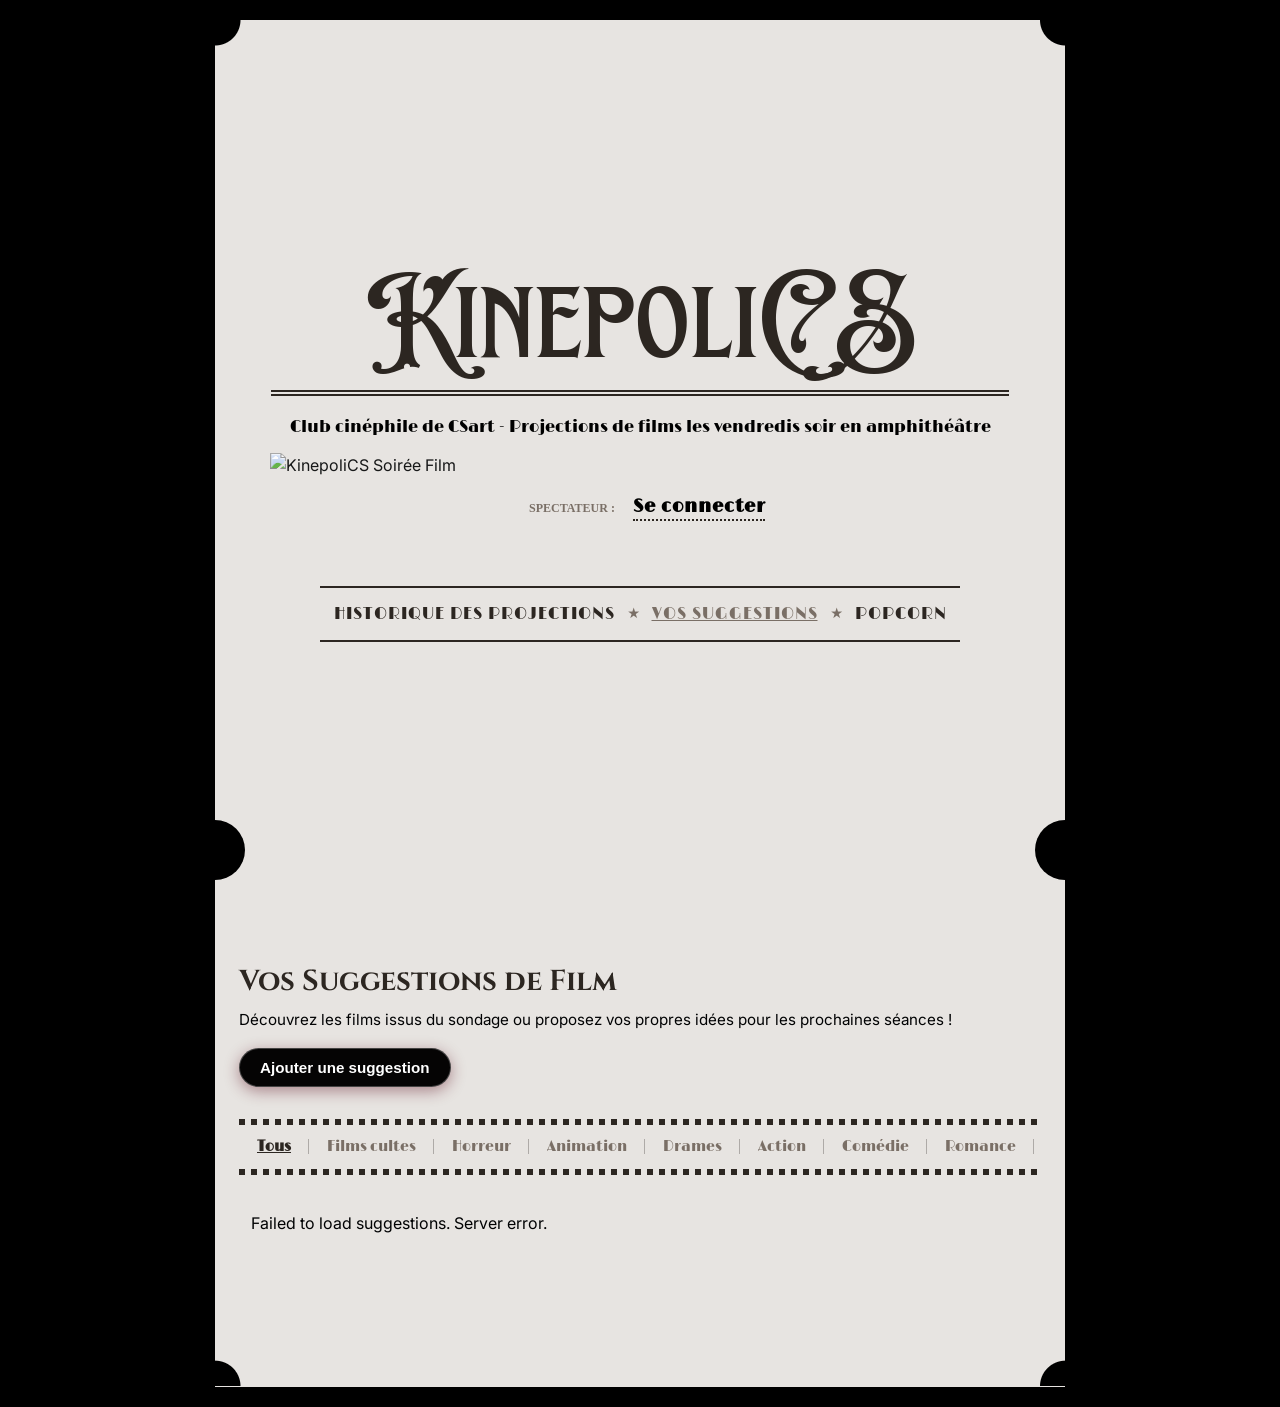
==== commit b525ad35: "hovering nonsense fixed" ====
--- a/public/index.html
+++ b/public/index.html
@@ -132,7 +132,7 @@
     <div class="cart-backdrop hidden" id="cart-backdrop"></div>
     <aside class="cart-drawer" id="cart-drawer" aria-label="Panier">
       <div class="cart-drawer-header">
-        <h2>Mon Panier Popcorn 🍿</h2>
+        <h2>Mon Panier Popcorn </h2>
         <button class="btn-close-drawer" id="close-cart-btn" aria-label="Fermer le panier">&times;</button>
       </div>
       <div class="cart-drawer-body">
@@ -154,7 +154,9 @@
     <!-- ==================== ORDER SUCCESS MODAL ==================== -->
     <div class="modal-backdrop hidden" id="order-success-modal">
       <div class="modal-card">
-        <div class="modal-icon">🍿</div>
+        <div class="modal-icon">
+          <svg xmlns="./visuals/popcorn1.svg" viewBox="0 0 24 24" width="24" height="24"></svg>
+        </div>
         <h2>Commande Validée !</h2>
         <p style="color: var(--text-muted); font-size: 0.9rem;">Présentez ce pass au comptoir pour retirer votre commande :</p>
         <div class="ticket-pass-badge" id="success-order-code">POP-000</div>
--- a/public/style.css
+++ b/public/style.css
@@ -456,7 +456,6 @@
 .snack-card:hover {
   transform: translateY(-2px);
   box-shadow: 0 6px 16px rgba(0, 0, 0, 0.22);
-  border-color: #601424;
 }
 
 .snack-card .btn-add-snack,
@@ -475,10 +474,9 @@
 
 .snack-card .btn-add-snack:hover,
 .snack-card .btn-secondary:hover {
-  background-color: #601424;
+  background-color: #7A6F66;
   color: #ffffff;
-  border-color: #601424;
-  box-shadow: 0 0 12px rgba(96, 20, 36, 0.4);
+  border-color: #7A6F66;
 }
 
 .snack-header {
@@ -491,10 +489,10 @@
 }
 
 .snack-price-tag {
-  font-family: 'Limelight', serif, sans-serif;
+  font-family: 'orange-typewriter', serif, sans-serif;
   font-size: 1.1rem;
   font-weight: 700;
-  color: #601424;
+  color: #7A6F66;
 }
 
 /* 3. Style the Cart Button in the top utility bar to match .btn-suggest-primary */
@@ -511,15 +509,13 @@
   align-items: center;
   gap: 8px;
   transition: all 0.2s ease-in-out;
-  box-shadow: 0 4px 15px rgba(96, 20, 36, 0.45);
   font-family: var(--font-body); /* Uses clean modern text font like the suggest button */
 }
 
 .btn-utility.btn-cart:hover {
-  background-color: var(--maroon-hover);
+  background-color: #7A6F66;
   color: #fff;
   transform: translateY(-2px);
-  box-shadow: 0 6px 20px rgba(96, 20, 36, 0.7);
 }
 
 /* Make sure the cart count badge inside matches nicely */
@@ -603,6 +599,38 @@
 @font-face {
   font-family: 'EFCO Brooshire';
   src: url('fonts/EFCO-Brookshire.ttf') format('truetype');
+  font-weight: normal;
+  font-style: normal;
+  font-display: swap;
+}
+
+@font-face {
+  font-family: 'zaiwolf-typewriter';
+  src: url('fonts/ZaiWolfsschanzeTypewriter-nAWpO.ttf') format('truetype');
+  font-weight: normal;
+  font-style: normal;
+  font-display: swap;
+}
+
+@font-face {
+  font-family: 'orange-typewriter';
+  src: url('fonts/OrangeTypewriter-nRKnP.ttf') format('truetype');
+  font-weight: normal;
+  font-style: normal;
+  font-display: swap;
+}
+
+@font-face {
+  font-family: 'x-typewriter';
+  src: url('fonts/XTypewriter-R9jA6.ttf') format('truetype');
+  font-weight: normal;
+  font-style: normal;
+  font-display: swap;
+}
+
+@font-face {
+  font-family: 'shine-typewriter';
+  src: url('fonts/ShineTypewriter-lgwzd.ttf') format('truetype');
   font-weight: normal;
   font-style: normal;
   font-display: swap;
@@ -1328,7 +1356,7 @@
 
 /* Container label styling */
 .spectateur-label {
-  font-family: var(--font-body);
+  font-family: '';
   font-size: 0.75rem;
   font-weight: 700;
   color: #7A6F66;
@@ -1366,4 +1394,130 @@
 
 #loginBtn:hover #user-display-name {
   border-bottom-color: #E7E4E1;
+}
+
+/* ==========================================================
+   VINTAGE CINEMA TICKET / SUBTITLE ARCHIVE STYLE
+   ========================================================== */
+
+.history-list {
+  display: flex;
+  flex-direction: column;
+  gap: 2.5rem;
+  max-width: 700px;
+  margin: 0 auto;
+  padding: 1rem 0;
+}
+
+.history-card {
+  background-color: transparent;
+  border: none;
+  /* border-bottom: 2px dashed rgba(44, 38, 33, 0.2); /* Ticket tear-off perforation line */
+  border-radius: 0;
+  padding: 0 0 2rem 0;
+  position: relative;
+}
+
+/* Cinematic Subtitle Frame Header */
+.history-header {
+  display: flex;
+  justify-content: space-between;
+  align-items: baseline;
+  border-bottom: 1px solid rgba(44, 38, 33, 0.3); /* Solid subtitle box line */
+  padding-bottom: 6px;
+  margin-bottom: 0.6rem;
+}
+
+/* Movie Title in Authentic Film-Poster / Limelight font */
+.history-movie-title {
+  font-family: 'Limelight', serif, sans-serif;
+  color: #2C2621; /* Dark ticket ink */
+  font-size: 1.15rem;
+  text-transform: uppercase;
+  letter-spacing: 2px;
+}
+
+.history-card:hover .history-movie-title {
+  color: #7A6F66;
+}
+
+/* Box-office ticket stamp style date */
+.history-date {
+  font-family: 'orange-typewriter';
+  font-size: 0.75rem;
+  color: #554d44;
+  font-weight: 700;
+  letter-spacing: 1px;
+  background: rgba(44, 38, 33, 0.06);
+  padding: 2px 6px;
+  border: 1px solid rgba(44, 38, 33, 0.15);
+}
+
+.history-rating-row {
+  display: flex;
+  align-items: center;
+  gap: 10px;
+  margin-bottom: 0.75rem;
+  font-size: 0.8rem;
+  color: #665c52;
+  font-family: 'orange-typewriter';
+}
+
+.history-stars {
+  color: #2C2621; /* Dark printed ticket ink */
+  font-size: 0.95rem;
+  letter-spacing: 2px;
+  text-shadow: none; /* Removed the ugly blur/shadow */
+  font-weight: bold; /* Bold gives it a solid, stamped press appearance */
+  opacity: 0.9;
+}
+
+.history-score-num {
+  font-weight: 700;
+  color: #2C2621;
+}
+
+/* Minimalist Subtitle Cloud */
+.history-wordcloud-box {
+  background-color: rgba(44, 38, 33, 0.03);
+  border-left: 2px solid #2C2621; /* Subtitle frame margin line */
+  padding: 8px 12px;
+  margin-top: 0.5rem;
+}
+
+.history-wordcloud-title {
+  font-size: 0.68rem;
+  text-transform: uppercase;
+  letter-spacing: 2px;
+  color: #7a6f66;
+  margin-bottom: 4px;
+  font-family: monospace;
+  font-weight: 700;
+}
+
+.wordcloud-tags-container {
+  display: flex;
+  flex-wrap: wrap;
+  gap: 6px 10px;
+  align-items: center;
+}
+
+.history-word-tag {
+  background-color: transparent;
+  color: #4a4038;
+  border: none;
+  padding: 0;
+  font-size: 0.78rem;
+  font-family: monospace;
+  letter-spacing: 0.5px;
+}
+
+.history-word-tag::after {
+  content: "/";
+  margin-left: 8px;
+  color: #b5aba1;
+}
+
+.history-word-tag:last-child::after {
+  content: "";
 }
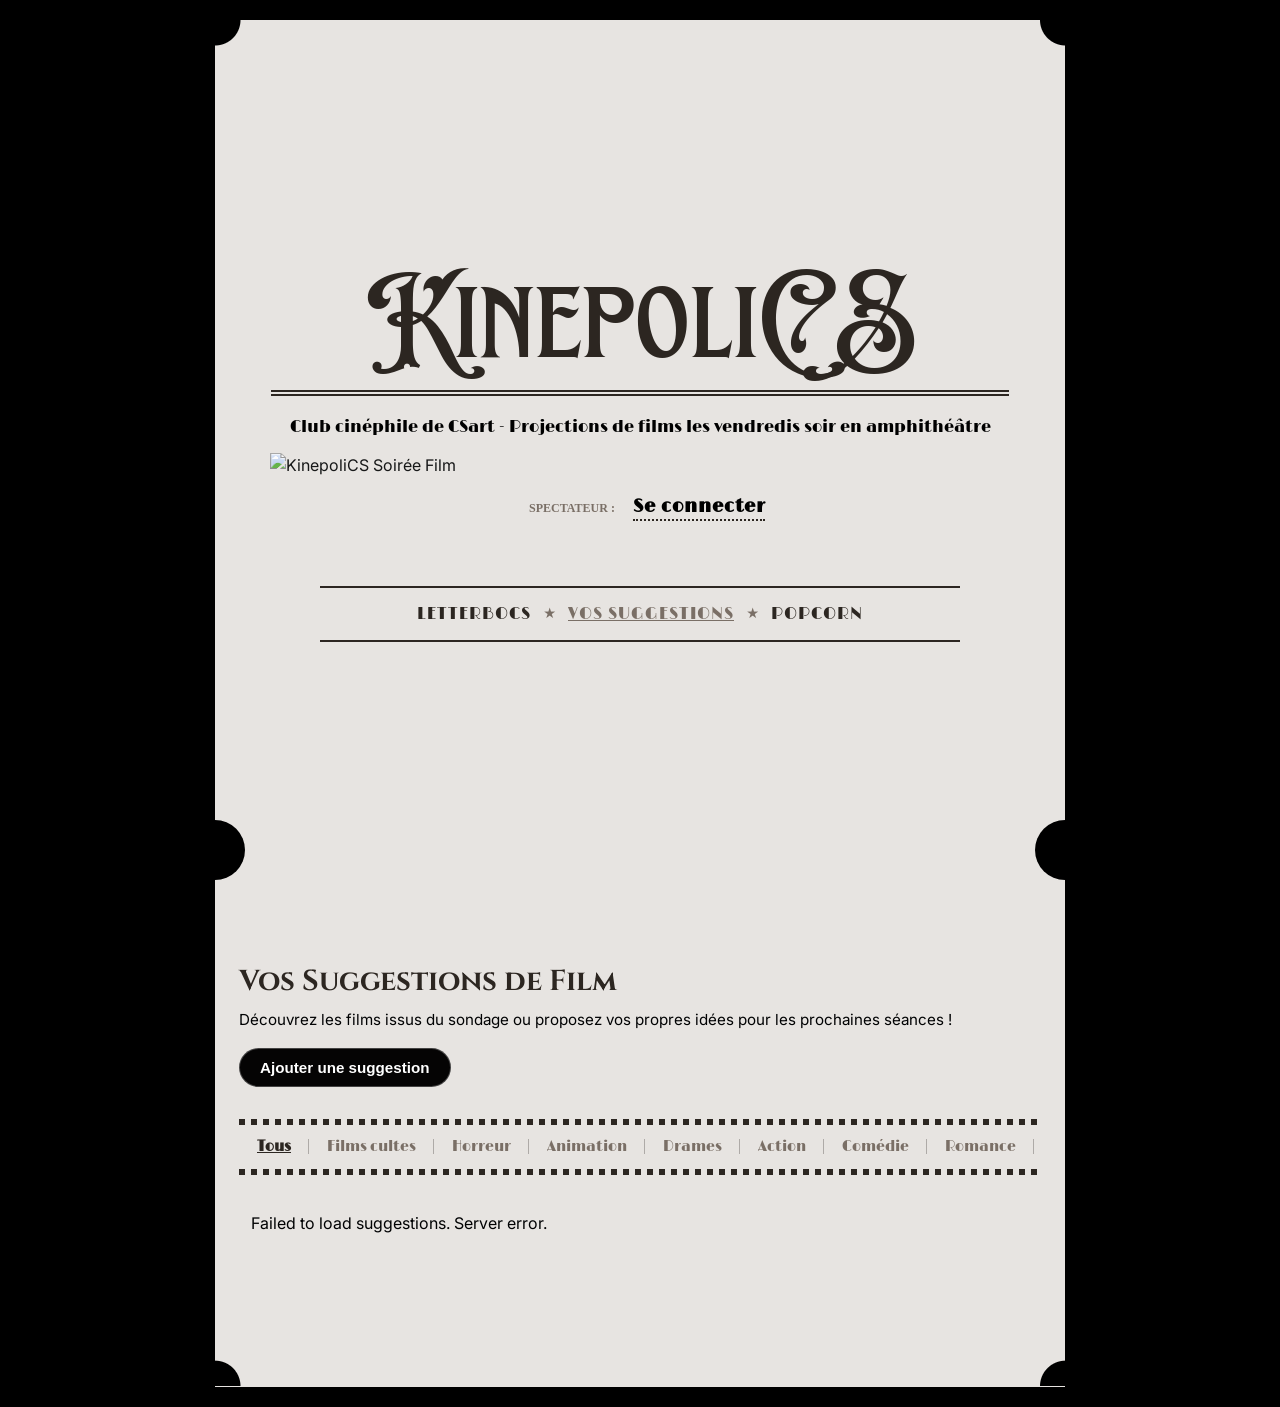
==== commit e38a575d: "prepend API_BASE_URL to all fetch requests" ====
--- a/public/index.html
+++ b/public/index.html
@@ -39,7 +39,7 @@
       <nav class="vintage-nav-container" aria-label="Menu principal">
         <div class="separator-line"></div>
         <div class="vintage-menu-links">
-          <a href="#history" class="nav-link" data-tab="history-section">Historique des projections</a>
+          <a href="#history" class="nav-link" data-tab="history-section">LetterboCS</a>
           <span class="menu-star">★</span>
           <a href="#vote" class="nav-link active" data-tab="vote-section">Vos suggestions</a>
           <span class="menu-star">★</span>
--- a/public/style.css
+++ b/public/style.css
@@ -1124,13 +1124,11 @@
   align-items: center;
   gap: 8px;
   transition: all 0.2s ease-in-out;
-  box-shadow: 0 4px 15px rgba(96, 20, 36, 0.45);
 }
 
 .btn-suggest-primary:hover {
-  background-color: var(--maroon-hover);
+  background-color: #7A6F66;
   transform: translateY(-2px);
-  box-shadow: 0 6px 20px rgba(96, 20, 36, 0.7);
 }
 
 .badge-screened {
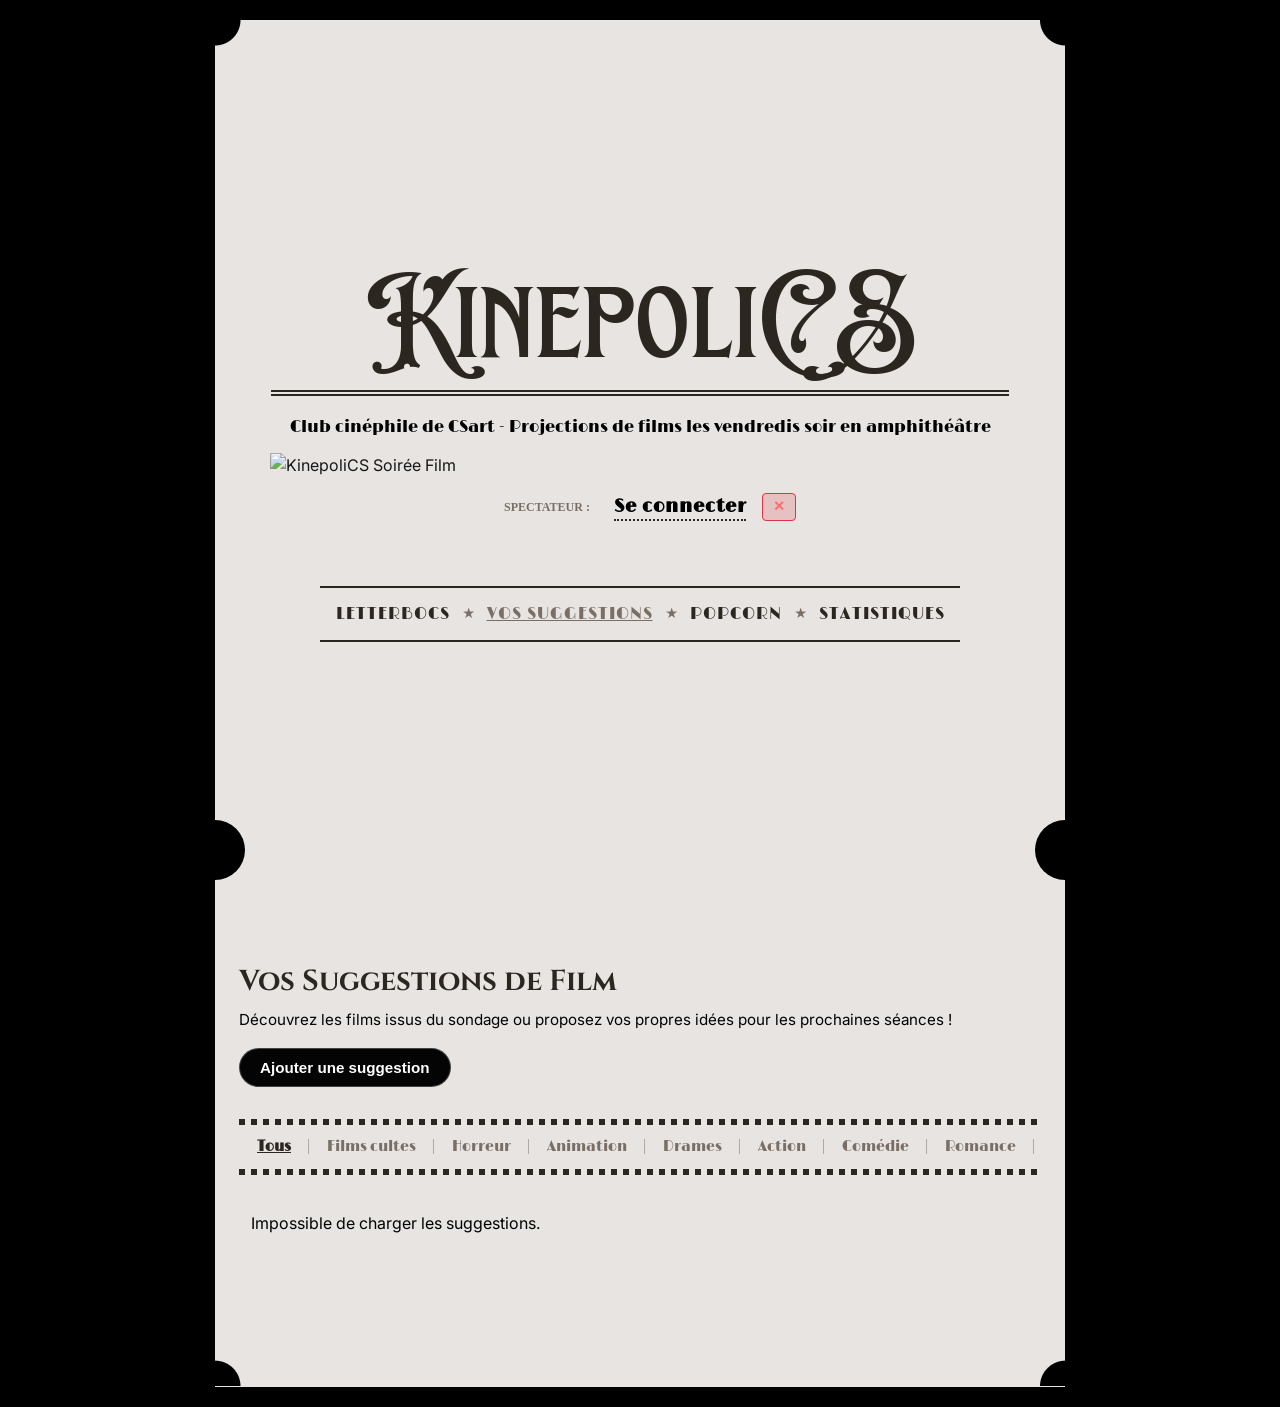
==== commit 3609780c: "feat: Implement user authentication and admin functionalities. todo : fix css style" ====
--- a/public/index.html
+++ b/public/index.html
@@ -28,10 +28,13 @@
       </div>
 
       <!-- Login Button Relocated Here -->
-      <div style="text-align: left; margin-left: 20px; margin-top: -10px; margin-bottom: 25px;">
+      <div class="user-auth-widget" style="display: flex; align-items: center; gap: 10px; margin-left: 20px; margin-top: -10px; margin-bottom: 25px;">
         <span class="spectateur-label">SPECTATEUR :</span>
         <button type="button" class="btn-utility btn-guest" id="loginBtn">
           <span id="user-display-name">Se connecter</span>
+        </button>
+        <button type="button" class="btn-utility btn-logout hidden" id="logoutBtn" title="Se déconnecter" style="padding: 6px 10px; background: rgba(220, 53, 69, 0.2); border-color: #dc3545; color: #ff6b6b;">
+          ✕
         </button>
       </div>
 
@@ -44,6 +47,8 @@
           <a href="#vote" class="nav-link active" data-tab="vote-section">Vos suggestions</a>
           <span class="menu-star">★</span>
           <a href="#popcorn" class="nav-link" data-tab="popcorn-section">Popcorn</a>
+          <span class="menu-star">★</span>
+          <a href="#stats" class="nav-link" data-tab="stats-section">Statistiques</a>
         </div>
         <div class="separator-line"></div>
       </nav>
@@ -95,16 +100,19 @@
             <p>Les recettes des ventes de popcorn servent a financer les autres activites du BDA, tout en apportant douceur a votre soiree film !</p>
           </div>
           
-          <!-- Cart Button Relocated Here -->
-          <button type="button" class="btn-utility btn-cart" id="cartBtn">
-            <svg class="utility-icon" xmlns="http://www.w3.org/2000/svg" width="16" height="16" viewBox="0 0 24 24" fill="none" stroke="currentColor" stroke-width="2" stroke-linecap="round" stroke-linejoin="round" aria-hidden="true">
-              <circle cx="9" cy="21" r="1"></circle>
-              <circle cx="20" cy="21" r="1"></circle>
-              <path d="M1 1h4l2.68 13.39a2 2 0 0 0 2 1.61h9.72a2 2 0 0 0 2-1.61L23 6H6"></path>
-            </svg>
-            <span>Panier</span>
-            <span class="cart-count" id="cartCount" aria-live="polite">0</span>
-          </button>
+          <div style="display: flex; align-items: center; gap: 10px; flex-wrap: wrap;">
+            <button id="admin-add-product-btn" class="btn-suggest-primary hidden" style="background: var(--accent-gold); color: #000;">+ Nouveau produit (Admin)</button>
+            <!-- Cart Button Relocated Here -->
+            <button type="button" class="btn-utility btn-cart" id="cartBtn">
+              <svg class="utility-icon" xmlns="http://www.w3.org/2000/svg" width="16" height="16" viewBox="0 0 24 24" fill="none" stroke="currentColor" stroke-width="2" stroke-linecap="round" stroke-linejoin="round" aria-hidden="true">
+                <circle cx="9" cy="21" r="1"></circle>
+                <circle cx="20" cy="21" r="1"></circle>
+                <path d="M1 1h4l2.68 13.39a2 2 0 0 0 2 1.61h9.72a2 2 0 0 0 2-1.61L23 6H6"></path>
+              </svg>
+              <span>Panier</span>
+              <span class="cart-count" id="cartCount" aria-live="polite">0</span>
+            </button>
+          </div>
         </div>
 
         <!-- Dynamic Snack Grid (populated by app.js /api/products with KinepoliCS tariffs) -->
@@ -123,6 +131,17 @@
         <!-- Conteneur dynamique alimenté par loadHistory() -->
         <div class="history-list" id="history-list">
           <div class="loading-state" style="color: var(--text-muted); padding: 2rem 0;">Chargement de l'historique...</div>
+        </div>
+      </section>
+
+      <!-- 4. STATISTIQUES SECTION -->
+      <section id="stats-section" class="tab-content">
+        <div class="section-header">
+          <h2>Statistiques &amp; Classements</h2>
+          <p>Découvrez les cinéphiles les plus actifs, les plus grands mangeurs de popcorn et les films plébiscités !</p>
+        </div>
+        <div id="stats-content">
+          <div class="loading-state" style="color: var(--text-muted); padding: 2rem 0;">Chargement des statistiques...</div>
         </div>
       </section>
 
@@ -221,6 +240,143 @@
         </form>
       </div>
     </div>
+
+    <!-- ==================== MODAL : AUTHENTIFICATION (CONNEXION / INSCRIPTION) ==================== -->
+    <div class="modal-backdrop hidden" id="auth-modal">
+      <div class="modal-card modal-auth-card">
+        <div class="modal-icon">🎟️</div>
+        <h2 id="auth-modal-title">Espace Spectateur</h2>
+        <p style="color: var(--text-muted); font-size: 0.88rem; margin-bottom: 1.25rem;">
+          Connectez-vous pour voter, noter les films et commander du popcorn.
+        </p>
+
+        <!-- Onglets Connexion / Inscription -->
+        <div class="auth-tabs">
+          <button type="button" class="auth-tab-btn active" id="tab-login-btn">Connexion</button>
+          <button type="button" class="auth-tab-btn" id="tab-register-btn">Créer un compte</button>
+        </div>
+
+        <!-- Bannière d'erreur -->
+        <div id="auth-error-banner" class="auth-error-banner hidden"></div>
+
+        <form id="auth-form" style="display: flex; flex-direction: column; gap: 1rem; text-align: left; margin-top: 1rem;">
+          <div>
+            <label for="auth-username-input" style="display: block; font-size: 0.85rem; color: var(--text-muted); margin-bottom: 4px;">Identifiant / Pseudo *</label>
+            <input type="text" id="auth-username-input" required autocomplete="username" placeholder="Ex: Clara, Lucas..." style="width: 100%; background: #1a1d26; border: 1px solid rgba(255,255,255,0.15); border-radius: 6px; padding: 10px 12px; color: #fff;" />
+          </div>
+
+          <div>
+            <label for="auth-password-input" style="display: block; font-size: 0.85rem; color: var(--text-muted); margin-bottom: 4px;">Mot de passe *</label>
+            <input type="password" id="auth-password-input" required autocomplete="current-password" placeholder="Votre mot de passe" style="width: 100%; background: #1a1d26; border: 1px solid rgba(255,255,255,0.15); border-radius: 6px; padding: 10px 12px; color: #fff;" />
+          </div>
+
+          <div style="display: flex; gap: 10px; margin-top: 0.5rem;">
+            <button type="button" class="btn-utility" id="close-auth-modal-btn" style="flex: 1; justify-content: center;">Annuler</button>
+            <button type="submit" class="btn-suggest-primary" id="submit-auth-btn" style="flex: 2; justify-content: center;">Se connecter</button>
+          </div>
+        </form>
+      </div>
+    </div>
+
+    <!-- ==================== MODAL : DONNER MON AVIS / NOTER UN FILM ==================== -->
+    <div class="modal-backdrop hidden" id="review-modal">
+      <div class="modal-card modal-review-card">
+        <div class="modal-icon">⭐</div>
+        <h2>LetterboCS — Donner mon avis</h2>
+        <h3 id="review-movie-title" style="color: var(--accent-gold); font-family: 'Limelight', serif; font-size: 1.15rem; margin-top: 0.35rem; margin-bottom: 1rem;">Film</h3>
+
+        <form id="review-form" style="display: flex; flex-direction: column; gap: 1.1rem; text-align: left;">
+          <input type="hidden" id="review-movie-id" value="" />
+
+          <!-- Star Picker -->
+          <div>
+            <label style="display: block; font-size: 0.85rem; color: var(--text-muted); margin-bottom: 6px;">Votre note *</label>
+            <div class="star-picker" id="star-picker" role="radiogroup" aria-label="Note sur 5 étoiles">
+              <button type="button" class="star-picker-btn selected" data-star="1" aria-label="1 étoile">★</button>
+              <button type="button" class="star-picker-btn selected" data-star="2" aria-label="2 étoiles">★</button>
+              <button type="button" class="star-picker-btn selected" data-star="3" aria-label="3 étoiles">★</button>
+              <button type="button" class="star-picker-btn selected" data-star="4" aria-label="4 étoiles">★</button>
+              <button type="button" class="star-picker-btn selected" data-star="5" aria-label="5 étoiles">★</button>
+              <span class="star-picker-label" id="star-picker-label">5.0 / 5</span>
+            </div>
+            <input type="hidden" id="review-rating-value" value="5" />
+          </div>
+
+          <!-- Commentaire -->
+          <div>
+            <label for="review-text-input" style="display: block; font-size: 0.85rem; color: var(--text-muted); margin-bottom: 4px;">Critique ou ressenti (optionnel)</label>
+            <textarea id="review-text-input" rows="3" placeholder="Ce que vous avez pensé de la séance, des scènes marquantes..." style="width: 100%; background: #1a1d26; border: 1px solid rgba(255,255,255,0.15); border-radius: 6px; padding: 10px 12px; color: #fff; resize: vertical; font-family: inherit; font-size: 0.9rem;"></textarea>
+          </div>
+
+          <!-- Mot pour nuage de mots -->
+          <div>
+            <label for="review-word-input" style="display: block; font-size: 0.85rem; color: var(--text-muted); margin-bottom: 4px;">Un mot pour le nuage de mots (optionnel)</label>
+            <input type="text" id="review-word-input" maxlength="40" placeholder="Ex: Chef-d'œuvre, Intense, Émouvant..." style="width: 100%; background: #1a1d26; border: 1px solid rgba(255,255,255,0.15); border-radius: 6px; padding: 10px 12px; color: #fff;" />
+          </div>
+
+          <div style="display: flex; gap: 10px; margin-top: 0.5rem;">
+            <button type="button" class="btn-utility" id="close-review-modal-btn" style="flex: 1; justify-content: center;">Annuler</button>
+            <button type="submit" class="btn-suggest-primary" id="submit-review-btn" style="flex: 2; justify-content: center;">Publier mon avis ✨</button>
+          </div>
+        </form>
+      </div>
+    </div>
+
+    <!-- ==================== MODAL ADMIN : GESTION PRODUIT POPCORN / SNACK ==================== -->
+    <div class="modal-backdrop hidden" id="admin-product-modal">
+      <div class="modal-card modal-product-card">
+        <div class="modal-icon">🍿</div>
+        <h2 id="admin-product-modal-title">Nouveau Produit</h2>
+        <p style="color: var(--text-muted); font-size: 0.88rem; margin-bottom: 1.25rem;">
+          Ajouter ou modifier un snack au catalogue KinepoliCS.
+        </p>
+
+        <form id="admin-product-form" style="display: flex; flex-direction: column; gap: 1rem; text-align: left;">
+          <input type="hidden" id="admin-product-id" value="" />
+
+          <div>
+            <label for="admin-product-name" style="display: block; font-size: 0.85rem; color: var(--text-muted); margin-bottom: 4px;">Nom du produit *</label>
+            <input type="text" id="admin-product-name" required placeholder="Ex: Grand sucré, Coca-Cola..." style="width: 100%; background: #1a1d26; border: 1px solid rgba(255,255,255,0.15); border-radius: 6px; padding: 10px 12px; color: #fff;" />
+          </div>
+
+          <div style="display: grid; grid-template-columns: 1fr 1fr; gap: 10px;">
+            <div>
+              <label for="admin-product-price" style="display: block; font-size: 0.85rem; color: var(--text-muted); margin-bottom: 4px;">Prix (€) *</label>
+              <input type="number" id="admin-product-price" step="0.10" min="0" required placeholder="Ex: 2.00" style="width: 100%; background: #1a1d26; border: 1px solid rgba(255,255,255,0.15); border-radius: 6px; padding: 10px 12px; color: #fff;" />
+            </div>
+            <div>
+              <label for="admin-product-category" style="display: block; font-size: 0.85rem; color: var(--text-muted); margin-bottom: 4px;">Catégorie</label>
+              <select id="admin-product-category" style="width: 100%; background: #1a1d26; border: 1px solid rgba(255,255,255,0.15); border-radius: 6px; padding: 10px 12px; color: #fff;">
+                <option value="popcorn">Popcorn</option>
+                <option value="drink">Boisson</option>
+                <option value="candy">Confiserie</option>
+                <option value="combo">Combo</option>
+              </select>
+            </div>
+          </div>
+
+          <div style="display: grid; grid-template-columns: 1fr 1fr 1fr; gap: 10px;">
+            <div>
+              <label for="admin-product-flavor" style="display: block; font-size: 0.85rem; color: var(--text-muted); margin-bottom: 4px;">Saveur</label>
+              <input type="text" id="admin-product-flavor" placeholder="Ex: Sucré, Salé" style="width: 100%; background: #1a1d26; border: 1px solid rgba(255,255,255,0.15); border-radius: 6px; padding: 10px 12px; color: #fff;" />
+            </div>
+            <div>
+              <label for="admin-product-size" style="display: block; font-size: 0.85rem; color: var(--text-muted); margin-bottom: 4px;">Taille</label>
+              <input type="text" id="admin-product-size" placeholder="Petit, Moyen, Grand" style="width: 100%; background: #1a1d26; border: 1px solid rgba(255,255,255,0.15); border-radius: 6px; padding: 10px 12px; color: #fff;" />
+            </div>
+            <div>
+              <label for="admin-product-emoji" style="display: block; font-size: 0.85rem; color: var(--text-muted); margin-bottom: 4px;">Emoji</label>
+              <input type="text" id="admin-product-emoji" placeholder="🍿" style="width: 100%; background: #1a1d26; border: 1px solid rgba(255,255,255,0.15); border-radius: 6px; padding: 10px 12px; color: #fff;" />
+            </div>
+          </div>
+
+          <div style="display: flex; gap: 10px; margin-top: 0.5rem;">
+            <button type="button" class="btn-utility" id="close-product-modal-btn" style="flex: 1; justify-content: center;">Annuler</button>
+            <button type="submit" class="btn-suggest-primary" id="submit-product-btn" style="flex: 2; justify-content: center; background: var(--accent-gold); color: #000;">Enregistrer</button>
+          </div>
+        </form>
+      </div>
+    </div>
   </div>
 
   <script src="app.js"></script>
--- a/public/style.css
+++ b/public/style.css
@@ -1518,4 +1518,625 @@
 
 .history-word-tag:last-child::after {
   content: "";
+}
+
+/* ==========================================================================
+   USER AUTHENTICATION WIDGET & ADMIN BADGE
+   ========================================================================== */
+.user-auth-widget {
+  display: flex;
+  align-items: center;
+  gap: 10px;
+}
+
+.admin-badge {
+  display: inline-flex;
+  align-items: center;
+  gap: 4px;
+  background: rgba(234, 179, 8, 0.18);
+  border: 1px solid rgba(234, 179, 8, 0.45);
+  color: #facc15;
+  padding: 2px 7px;
+  border-radius: 4px;
+  font-size: 0.72rem;
+  font-family: var(--font-body);
+  font-weight: 700;
+  letter-spacing: 0.5px;
+  margin-left: 6px;
+  vertical-align: middle;
+}
+
+.btn-utility.btn-logout {
+  display: inline-flex;
+  align-items: center;
+  justify-content: center;
+  transition: all 0.2s ease-in-out;
+  cursor: pointer;
+  border-radius: 4px;
+  line-height: 1;
+}
+
+.btn-utility.btn-logout:hover {
+  background: rgba(220, 53, 69, 0.4) !important;
+  color: #fff !important;
+  transform: scale(1.08);
+}
+
+/* ==========================================================================
+   MODALS: AUTHENTIFICATION, REVIEW, ADMIN PRODUCT
+   ========================================================================== */
+.modal-auth-card {
+  max-width: 440px;
+}
+
+.modal-review-card {
+  max-width: 480px;
+}
+
+.modal-product-card {
+  max-width: 520px;
+}
+
+.auth-tabs {
+  display: flex;
+  border-bottom: 1px solid rgba(255, 255, 255, 0.1);
+  margin-bottom: 1rem;
+  gap: 8px;
+}
+
+.auth-tab-btn {
+  flex: 1;
+  padding: 8px 12px;
+  background: transparent;
+  border: none;
+  border-bottom: 2px solid transparent;
+  color: var(--text-muted);
+  font-family: 'Limelight', serif, sans-serif;
+  font-size: 0.95rem;
+  cursor: pointer;
+  transition: all 0.2s ease;
+  text-align: center;
+}
+
+.auth-tab-btn:hover {
+  color: #fff;
+}
+
+.auth-tab-btn.active {
+  color: var(--accent-gold);
+  border-bottom-color: var(--accent-gold);
+  font-weight: 700;
+}
+
+.auth-error-banner {
+  background: rgba(239, 68, 68, 0.15);
+  border: 1px solid rgba(239, 68, 68, 0.4);
+  color: #fca5a5;
+  padding: 8px 12px;
+  border-radius: 6px;
+  font-size: 0.85rem;
+  margin-bottom: 0.5rem;
+  text-align: left;
+}
+
+.auth-error-banner.hidden {
+  display: none;
+}
+
+/* Star Picker in Review Modal */
+.star-picker {
+  display: flex;
+  align-items: center;
+  gap: 6px;
+  padding: 6px 0;
+}
+
+.star-picker-btn {
+  background: none;
+  border: none;
+  font-size: 2.2rem;
+  color: rgba(255, 255, 255, 0.2);
+  cursor: pointer;
+  line-height: 1;
+  padding: 0 2px;
+  transition: transform 0.15s ease, color 0.15s ease, text-shadow 0.15s ease;
+}
+
+.star-picker-btn:hover {
+  transform: scale(1.25);
+}
+
+.star-picker-btn.selected,
+.star-picker-btn.hover-active {
+  color: #facc15;
+  text-shadow: 0 0 12px rgba(250, 204, 21, 0.6);
+}
+
+.star-picker-label {
+  margin-left: 12px;
+  font-family: 'orange-typewriter', monospace, sans-serif;
+  font-size: 1.05rem;
+  color: var(--accent-gold);
+  font-weight: 700;
+}
+
+/* ==========================================================================
+   ADMIN ACTIONS (MOVIES & SNACKS)
+   ========================================================================== */
+.movie-admin-actions {
+  display: flex;
+  gap: 8px;
+  margin-top: 10px;
+  padding-top: 8px;
+  border-top: 1px dashed rgba(44, 38, 33, 0.25);
+  flex-wrap: wrap;
+}
+
+.btn-admin-action {
+  display: inline-flex;
+  align-items: center;
+  gap: 5px;
+  background: rgba(44, 38, 33, 0.08);
+  border: 1px solid #2C2621;
+  color: #2C2621;
+  padding: 4px 10px;
+  border-radius: 4px;
+  font-family: 'Limelight', sans-serif;
+  font-size: 0.75rem;
+  cursor: pointer;
+  transition: all 0.2s ease-in-out;
+}
+
+.btn-admin-action:hover {
+  background: #2C2621;
+  color: #E7E4E1;
+}
+
+.btn-admin-action.btn-admin-delete-movie:hover {
+  background: #7b1a2f;
+  border-color: #7b1a2f;
+  color: #fff;
+  box-shadow: 0 0 8px rgba(123, 26, 47, 0.4);
+}
+
+.btn-admin-action.btn-admin-screen-movie:hover {
+  background: #2C2621;
+  color: #facc15;
+}
+
+.snack-admin-actions {
+  display: flex;
+  gap: 6px;
+  margin-top: 8px;
+  padding-top: 8px;
+  border-top: 1px dashed rgba(44, 38, 33, 0.2);
+}
+
+.btn-admin-product-action {
+  flex: 1;
+  background: transparent;
+  border: 1px solid rgba(44, 38, 33, 0.4);
+  color: #2C2621;
+  padding: 4px 8px;
+  border-radius: 4px;
+  font-family: 'Limelight', sans-serif;
+  font-size: 0.72rem;
+  cursor: pointer;
+  transition: all 0.2s ease;
+  text-align: center;
+}
+
+.btn-admin-product-action:hover {
+  background: #2C2621;
+  color: #fff;
+}
+
+.btn-admin-product-action.btn-admin-delete-product:hover {
+  background: #7b1a2f;
+  border-color: #7b1a2f;
+  color: #fff;
+}
+
+/* ==========================================================================
+   LETTERBOCS / HISTORY CARD ENHANCEMENTS
+   ========================================================================== */
+.history-card-inner {
+  display: flex;
+  gap: 16px;
+  align-items: flex-start;
+}
+
+.history-poster-thumb {
+  width: 80px;
+  aspect-ratio: 2 / 3;
+  object-fit: cover;
+  border-radius: 4px;
+  border: 1px solid rgba(44, 38, 33, 0.2);
+  flex-shrink: 0;
+  box-shadow: 0 2px 8px rgba(0, 0, 0, 0.2);
+  background-color: #2C2621;
+}
+
+.history-card-content {
+  flex: 1;
+}
+
+.history-meta-row {
+  display: flex;
+  align-items: center;
+  gap: 10px;
+  font-size: 0.78rem;
+  color: #7A6F66;
+  margin-bottom: 6px;
+  font-family: var(--font-body);
+}
+
+.btn-rate-movie {
+  margin-top: 10px;
+  display: inline-flex;
+  align-items: center;
+  gap: 6px;
+  background: rgba(44, 38, 33, 0.08);
+  border: 1px solid #2C2621;
+  color: #2C2621;
+  padding: 5px 12px;
+  border-radius: 4px;
+  font-family: 'Limelight', serif, sans-serif;
+  font-size: 0.82rem;
+  cursor: pointer;
+  transition: all 0.2s ease-in-out;
+}
+
+.btn-rate-movie:hover {
+  background: #2C2621;
+  color: #facc15;
+  box-shadow: 0 0 10px rgba(44, 38, 33, 0.3);
+  transform: translateY(-1px);
+}
+
+/* ==========================================================================
+   STATISTIQUES SECTION STYLING
+   ========================================================================== */
+.stats-summary-grid {
+  display: grid;
+  grid-template-columns: repeat(auto-fit, minmax(160px, 1fr));
+  gap: 1rem;
+  margin-bottom: 2rem;
+}
+
+.stats-metric-card {
+  background-color: #12141a;
+  border: 1px solid rgba(255, 255, 255, 0.1);
+  border-radius: 8px;
+  padding: 1.25rem 1rem;
+  text-align: center;
+  box-shadow: 0 4px 14px rgba(0, 0, 0, 0.4);
+  transition: transform 0.2s ease, border-color 0.2s ease;
+}
+
+.stats-metric-card:hover {
+  transform: translateY(-2px);
+  border-color: rgba(234, 179, 8, 0.35);
+}
+
+.stats-metric-icon {
+  font-size: 1.7rem;
+  margin-bottom: 0.3rem;
+}
+
+.stats-metric-value {
+  font-family: 'Cinzel', serif;
+  font-size: 1.75rem;
+  font-weight: 700;
+  color: var(--accent-gold);
+  line-height: 1.2;
+}
+
+.stats-metric-label {
+  font-size: 0.78rem;
+  color: var(--text-muted);
+  text-transform: uppercase;
+  letter-spacing: 0.8px;
+  margin-top: 4px;
+}
+
+.stats-grid {
+  display: grid;
+  grid-template-columns: repeat(2, 1fr);
+  gap: 1.5rem;
+  margin-bottom: 2rem;
+}
+
+@media (max-width: 800px) {
+  .stats-grid {
+    grid-template-columns: 1fr;
+  }
+}
+
+.stats-card {
+  background-color: #12141a;
+  border: 1px solid rgba(255, 255, 255, 0.1);
+  border-radius: 8px;
+  padding: 1.5rem;
+  box-shadow: 0 4px 16px rgba(0, 0, 0, 0.5);
+}
+
+.stats-card-header {
+  border-bottom: 1px solid rgba(255, 255, 255, 0.08);
+  padding-bottom: 0.75rem;
+  margin-bottom: 1.25rem;
+}
+
+.stats-card-header h3 {
+  font-family: 'Cinzel', serif;
+  font-size: 1.15rem;
+  color: #fff;
+  display: flex;
+  align-items: center;
+  gap: 8px;
+}
+
+.stats-card-header p {
+  color: var(--text-muted);
+  font-size: 0.82rem;
+  margin-top: 2px;
+}
+
+/* Podium Styling */
+.stats-podium {
+  display: flex;
+  justify-content: center;
+  align-items: flex-end;
+  gap: 12px;
+  margin-bottom: 1.5rem;
+  padding-top: 0.5rem;
+}
+
+.podium-place {
+  display: flex;
+  flex-direction: column;
+  align-items: center;
+  text-align: center;
+  flex: 1;
+  max-width: 110px;
+}
+
+.podium-place.podium-first {
+  order: 2;
+  transform: translateY(-8px);
+}
+
+.podium-place.podium-second {
+  order: 1;
+}
+
+.podium-place.podium-third {
+  order: 3;
+}
+
+.podium-avatar {
+  width: 44px;
+  height: 44px;
+  border-radius: 50%;
+  display: flex;
+  align-items: center;
+  justify-content: center;
+  font-weight: 700;
+  font-size: 1.05rem;
+  margin-bottom: 6px;
+  border: 2px solid rgba(255, 255, 255, 0.15);
+}
+
+.podium-first .podium-avatar {
+  background: linear-gradient(135deg, #ffd700, #b8860b);
+  color: #000;
+  box-shadow: 0 0 16px rgba(255, 215, 0, 0.45);
+  width: 52px;
+  height: 52px;
+  font-size: 1.25rem;
+  border-color: #ffd700;
+}
+
+.podium-second .podium-avatar {
+  background: linear-gradient(135deg, #e0e0e0, #888888);
+  color: #000;
+  box-shadow: 0 0 10px rgba(200, 200, 200, 0.25);
+  border-color: #c0c0c0;
+}
+
+.podium-third .podium-avatar {
+  background: linear-gradient(135deg, #cd7f32, #7a3c10);
+  color: #fff;
+  box-shadow: 0 0 10px rgba(205, 127, 50, 0.25);
+  border-color: #cd7f32;
+}
+
+.podium-name {
+  font-weight: 600;
+  font-size: 0.85rem;
+  color: #fff;
+  max-width: 100%;
+  overflow: hidden;
+  text-overflow: ellipsis;
+  white-space: nowrap;
+}
+
+.podium-score {
+  font-family: 'orange-typewriter', monospace, sans-serif;
+  font-size: 0.78rem;
+  color: var(--accent-gold);
+}
+
+.podium-step {
+  width: 100%;
+  border-radius: 6px 6px 0 0;
+  display: flex;
+  align-items: center;
+  justify-content: center;
+  font-weight: 800;
+  font-size: 1rem;
+  margin-top: 6px;
+}
+
+.podium-first .podium-step {
+  height: 65px;
+  background: linear-gradient(to top, rgba(234, 179, 8, 0.2), rgba(234, 179, 8, 0.5));
+  border-top: 3px solid #eab308;
+  color: #facc15;
+}
+
+.podium-second .podium-step {
+  height: 48px;
+  background: linear-gradient(to top, rgba(160, 160, 160, 0.15), rgba(160, 160, 160, 0.35));
+  border-top: 3px solid #c0c0c0;
+  color: #e0e0e0;
+}
+
+.podium-third .podium-step {
+  height: 35px;
+  background: linear-gradient(to top, rgba(205, 127, 50, 0.15), rgba(205, 127, 50, 0.35));
+  border-top: 3px solid #cd7f32;
+  color: #e29b68;
+}
+
+/* Stats Table */
+.stats-table {
+  width: 100%;
+  border-collapse: collapse;
+  font-size: 0.85rem;
+}
+
+.stats-table th {
+  text-align: left;
+  padding: 8px 10px;
+  border-bottom: 1px solid rgba(255, 255, 255, 0.1);
+  color: var(--text-muted);
+  font-size: 0.72rem;
+  text-transform: uppercase;
+  letter-spacing: 0.5px;
+}
+
+.stats-table td {
+  padding: 8px 10px;
+  border-bottom: 1px solid rgba(255, 255, 255, 0.04);
+  color: #ddd;
+}
+
+.stats-table tr:hover td {
+  background: rgba(255, 255, 255, 0.03);
+}
+
+/* User Rating Distribution */
+.user-rating-card {
+  background: rgba(255, 255, 255, 0.03);
+  border: 1px solid rgba(255, 255, 255, 0.06);
+  border-radius: 6px;
+  padding: 12px;
+  margin-bottom: 10px;
+}
+
+.user-rating-header {
+  display: flex;
+  justify-content: space-between;
+  align-items: center;
+  margin-bottom: 8px;
+  font-weight: 600;
+  font-size: 0.88rem;
+  color: #fff;
+}
+
+.user-rating-meta {
+  font-size: 0.78rem;
+  color: var(--accent-gold);
+  font-family: 'orange-typewriter', monospace, sans-serif;
+}
+
+.rating-dist-row {
+  display: flex;
+  align-items: center;
+  gap: 8px;
+  font-size: 0.75rem;
+  margin-bottom: 3px;
+}
+
+.rating-dist-star-label {
+  width: 32px;
+  color: #facc15;
+  font-weight: 600;
+}
+
+.rating-dist-bar-track {
+  flex: 1;
+  height: 6px;
+  background: rgba(255, 255, 255, 0.08);
+  border-radius: 3px;
+  overflow: hidden;
+}
+
+.rating-dist-bar-fill {
+  height: 100%;
+  background: linear-gradient(90deg, #d97706, #facc15);
+  border-radius: 3px;
+  transition: width 0.4s ease;
+}
+
+.rating-dist-count {
+  width: 24px;
+  text-align: right;
+  color: var(--text-muted);
+  font-size: 0.72rem;
+}
+
+/* Top Movies List */
+.top-movie-item {
+  display: flex;
+  align-items: center;
+  gap: 12px;
+  padding: 8px 0;
+  border-bottom: 1px solid rgba(255, 255, 255, 0.05);
+}
+
+.top-movie-item:last-child {
+  border-bottom: none;
+}
+
+.top-movie-rank {
+  font-family: 'Cinzel', serif;
+  font-size: 1.1rem;
+  font-weight: 700;
+  width: 26px;
+  text-align: center;
+  color: var(--accent-gold);
+}
+
+.top-movie-poster {
+  width: 38px;
+  aspect-ratio: 2 / 3;
+  object-fit: cover;
+  border-radius: 3px;
+  background-color: #202430;
+}
+
+.top-movie-info {
+  flex: 1;
+}
+
+.top-movie-title {
+  font-weight: 600;
+  font-size: 0.9rem;
+  color: #fff;
+}
+
+.top-movie-meta {
+  font-size: 0.76rem;
+  color: var(--text-muted);
+  display: flex;
+  align-items: center;
+  gap: 8px;
+  margin-top: 2px;
+}
+
+.top-movie-rating {
+  color: #facc15;
+  font-weight: 700;
 }
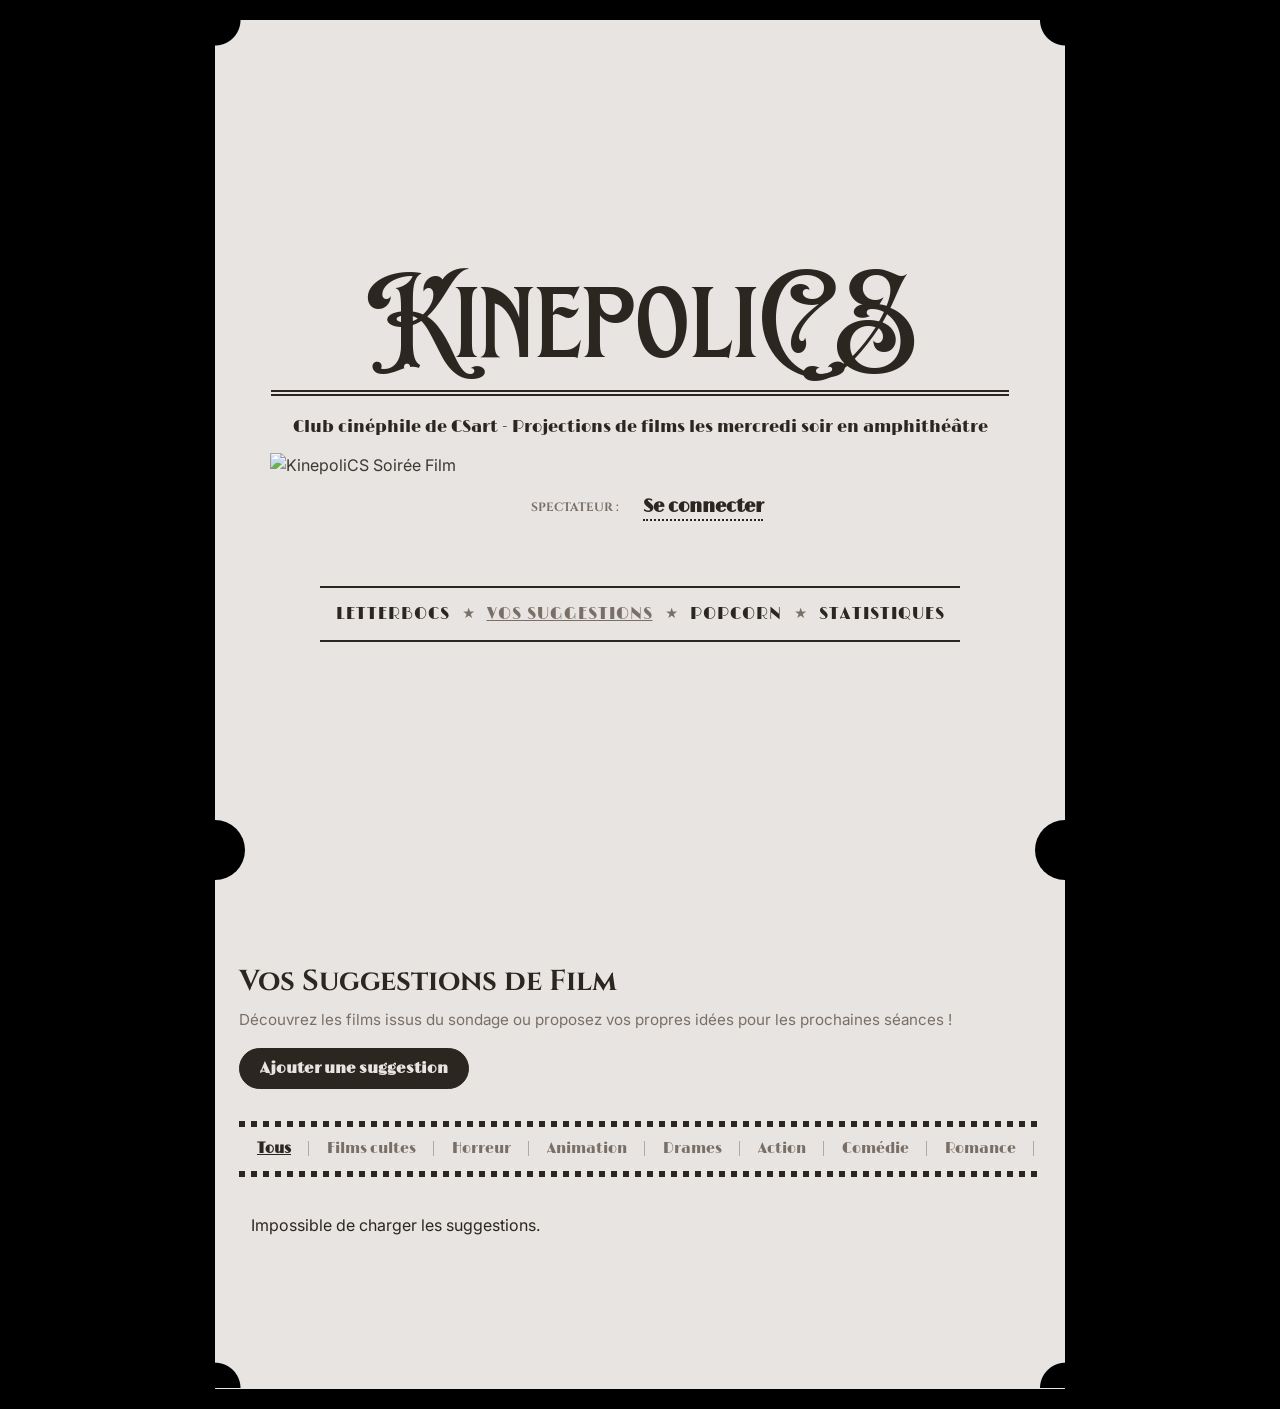
==== commit 31a676cd: "fixing color palette" ====
--- a/public/index.html
+++ b/public/index.html
@@ -19,7 +19,7 @@
     <header class="hero-poster">
       <div class="hero-content">
         <h1 class="poster-title">KinepoliCS</h1>
-        <p class="poster-description">Club cinéphile de CSart - Projections de films les vendredis soir en amphithéâtre</p>
+        <p class="poster-description">Club cinéphile de CSart - Projections de films les mercredi soir en amphithéâtre</p>
       </div>
 
       <!-- Image Container (Soirée Film Poster) -->
@@ -235,7 +235,7 @@
 
           <div style="display: flex; gap: 10px; margin-top: 0.5rem;">
             <button type="button" class="btn-utility" id="close-suggest-modal-btn" style="flex: 1; justify-content: center;">Annuler</button>
-            <button type="submit" class="btn-suggest-primary" id="submit-suggest-btn" disabled style="flex: 2; justify-content: center; opacity: 0.5; cursor: not-allowed;">Confirmer & Ajouter ✨</button>
+            <button type="submit" class="btn-suggest-primary" id="submit-suggest-btn" disabled style="flex: 2; justify-content: center; opacity: 0.5; cursor: not-allowed;">Ajouter</button>
           </div>
         </form>
       </div>
--- a/public/style.css
+++ b/public/style.css
@@ -2,29 +2,39 @@
    1. RESET & DESIGN SYSTEM VARIABLES
    ========================================================================== */
 :root {
-  --bg-main: #000000; 
-  --bg-card: transparent;
-  --bg-card-hover: #1a1d26;
-  --text-main: #010203;
-  --text-muted: #rgba(255, 255, 255, 0.22);
-  
-  --maroon-bg: #601424;
-  --maroon-hover: #7b1a2f;
-  --maroon-active: rgba(255, 255, 255, 0.22);
-  --accent-gold: #eab308;
-
-  --maroon-bg: #050404;
-  --maroon-hover: #2C2621;
-  --maroon-active: #7A6F66;
-  --accent-gold: #D1C7BD;
-  --paper-sepia: #E7E4E1;
-  
+  /* --- PALETTE UNIFIÉE : BEIGE / BRUN / BLANC --- */
+  --bg-main: #000000;           /* Fond sombre hors-ticket */
+  --bg-ticket: #E7E4E1;         /* Fond beige papier du ticket */
+  --bg-card: #FFFFFF;           /* Cartes et Modales en blanc pur */
+  --bg-card-alt: #F4F1ED;       /* Fond beige très clair pour zones secondaires */
+  --bg-wordcloud: #e1ddda;      /* Fond pour le nuage de mots */
+
+  /* Couleurs de texte & typographie */
+  --text-main: #2C2621;        /* Brun foncé (Encre vintage) */
+  --text-muted: #7A6F66;       /* Brun moyen / Taupe */
+  --text-light: #E7E4E1;       /* Texte clair pour boutons foncés */
+  --accent-gold: #B8860B;      /* Ambre / Doré vintage */
+
+  /* Boutons & Éléments actifs */
+  --btn-bg: #2C2621;           /* Boutons brun foncé */
+  --btn-hover: #7A6F66;        /* Survol brun clair */
+  --btn-border: #2C2621;
+
+  /* Bordures */
+  --border-main: #2C2621;
+  --border-subtle: rgba(44, 38, 33, 0.2);
+
+  /* Polices */
   --font-brand: 'Cinzel', serif, system-ui;
   --font-body: 'Inter', system-ui, -apple-system, sans-serif;
-  
+  --font-vintage: 'Limelight', cursive, sans-serif;
+  --font-typewriter: 'orange-typewriter', monospace, sans-serif;
+
+  /* Rayons */
   --radius-full: 9999px;
   --radius-lg: 12px;
   --radius-md: 8px;
+  --radius-sm: 4px;
 }
 
 *, *::before, *::after {
@@ -42,10 +52,8 @@
 }
 
 /* ==========================================================================
-   2. TOP UTILITY BAR
+   2. TOP UTILITY BAR & BUTTONS
    ========================================================================== */
-
-
 @font-face {
   font-family: 'Limelight';
   src: url('fonts/Limelight-Regular.ttf') format('truetype');
@@ -54,38 +62,37 @@
   font-display: swap;
 }
 
-/* Limelight Button Base */
+/* Base Bouton Utilitaire */
 .btn-utility {
   display: inline-flex;
   align-items: center;
   gap: 8px;
   background-color: transparent;
-  color: #601424;
-  border: 1px solid #601424;
+  color: var(--text-main);
+  border: 1px solid var(--border-main);
   padding: 8px 16px;
-  border-radius: 6px;
+  border-radius: var(--radius-sm);
   font-size: 14px;
   font-weight: 600;
   cursor: pointer;
   transition: all 0.2s ease-in-out;
-  font-family: 'Limelight', cursive, sans-serif;
+  font-family: var(--font-vintage);
 }
 
 .btn-utility .utility-icon {
   stroke: currentColor;
 }
 
-/* Limelight Hover Effect */
 .btn-utility:hover {
-  background-color: #7b1a2f;
-  color: #121212;
-  box-shadow: 0 0 12px rgba(255, 255, 255, 0.6); /* Glow */
-}
-
-/* Cart Counter Badge */
+  background-color: var(--btn-bg);
+  color: var(--text-light);
+  border-color: var(--btn-bg);
+}
+
+/* Badge Compteur Panier */
 .cart-count {
-  background-color: #eab308;
-  color: #121212;
+  background-color: var(--btn-hover);
+  color: var(--text-light);
   font-size: 12px;
   font-weight: 700;
   padding: 2px 7px;
@@ -94,17 +101,25 @@
   transition: all 0.2s ease-in-out;
 }
 
-/* Inverse Cart Counter on Hover */
 .btn-utility:hover .cart-count {
-  background-color: #121212;
-  color: #eab308;
+  background-color: var(--bg-ticket);
+  color: var(--text-main);
+}
+
+.btn-utility.btn-cart {
+  background-color: var(--btn-bg);
+  color: var(--text-light);
+  border: 1px solid var(--btn-border);
+  border-radius: var(--radius-full);
+}
+
+.btn-utility.btn-cart:hover {
+  background-color: var(--btn-hover);
 }
 
 /* ==========================================================================
    3. HERO POSTER HEADER & ANIMATIONS
    ========================================================================== */
-
-/* Hero en plein écran au chargement */
 .hero-poster {
   position: relative;
   width: 100%;
@@ -125,7 +140,6 @@
   transition: opacity 0.6s ease, max-height 0.8s ease, margin 0.6s ease, transform 0.6s ease;
 }
 
-/* Disparition du titre et de l'affiche lors du scroll ou clic menu */
 body.menu-active .hero-poster {
   min-height: auto;
   padding: 1rem 0 0 0;
@@ -140,41 +154,31 @@
   pointer-events: none;
 }
 
-/* Glow et Titre */
-.logo-container {
-  position: relative;
-  display: inline-block;
-}
-
-/* Conteneur du titre prenant toute la largeur du ticket */
 .hero-content {
   width: 100%;
   max-width: 100%; 
-  padding: 0 40px; /* C'est ici que vous définissez l'espace vide à gauche et à droite */
+  padding: 0 40px;
   margin: 0 auto;
   container-type: inline-size;
 }
 
 /* ==========================================================================
-   VINTAGE STAR-SEPARATED MENU & HORIZONTAL LINES
+   VINTAGE STAR-SEPARATED MENU
    ========================================================================== */
-
 .vintage-nav-container {
   width: 100%;
-  max-width: 640px; /* Matches your poster/title width */
+  max-width: 640px;
   margin: 2rem auto;
   text-align: center;
 }
 
-/* The double horizontal lines */
 .separator-line {
   width: 100%;
   height: 2px;
-  background-color: #2C2621; /* Matches your vintage ink/border tone */
+  background-color: var(--border-main);
   margin: 8px 0;
 }
 
-/* Menu links and star layout */
 .vintage-menu-links {
   display: flex;
   justify-content: center;
@@ -185,9 +189,9 @@
 }
 
 .vintage-menu-links .nav-link {
-  font-family: 'Limelight', serif, sans-serif;
+  font-family: var(--font-vintage);
   font-size: 1rem;
-  color: #2C2621;
+  color: var(--text-main);
   text-decoration: none;
   text-transform: uppercase;
   letter-spacing: 1px;
@@ -196,17 +200,16 @@
 
 .vintage-menu-links .nav-link:hover,
 .vintage-menu-links .nav-link.active {
-  color: #7A6F66; /* Muted vintage hover color */
+  color: var(--text-muted);
   text-decoration: underline;
 }
 
 .menu-star {
-  color: #7A6F66;
+  color: var(--text-muted);
   font-size: 0.8rem;
   user-select: none;
 }
 
-/* Perforations haut/bas */
 .film-strip-container::before,
 .film-strip-container::after {
   content: '';
@@ -216,8 +219,8 @@
   height: 10px;
   background: repeating-linear-gradient(
     90deg,
-    #333 0px,
-    #333 12px,
+    #2C2621 0px,
+    #2C2621 12px,
     transparent 12px,
     transparent 24px
   );
@@ -226,7 +229,6 @@
 .film-strip-container::before { top: 4px; }
 .film-strip-container::after { bottom: 4px; }
 
-/* Rail et cadres de la pellicule */
 .film-strip {
   display: flex;
   justify-content: center;
@@ -239,9 +241,9 @@
   position: relative;
   width: 220px;
   height: 120px;
-  background-color: #181818;
-  border: 2px solid #2a2a2a;
-  border-radius: 4px;
+  background-color: var(--bg-card-alt);
+  border: 2px solid var(--border-main);
+  border-radius: var(--radius-sm);
   display: flex;
   align-items: center;
   justify-content: center;
@@ -249,46 +251,18 @@
   text-decoration: none;
   color: #c5b39a;
   text-align: center;
-  font-family: 'Limelight', serif, sans-serif;
+  font-family: var(--font-vintage);
   font-size: 0.95rem;
   transition: all 0.25s ease-in-out;
 }
 
-.film-frame::before {
-  content: '';
-  position: absolute;
-  top: -2px;
-  bottom: -2px;
-  left: -8px;
-  width: 2px;
-  background-color: #222;
-}
-
-.frame-num {
-  position: absolute;
-  bottom: 4px;
-  right: 6px;
-  font-family: monospace;
-  font-size: 0.65rem;
-  color: #d4a359;
-  opacity: 0.6;
-  letter-spacing: 1px;
-}
-
 .film-frame:hover,
 .film-frame.active {
-  background-color: #261a1c;
-  border-color: #8b263e;
-  color: #fff;
-  box-shadow: 0 0 15px rgba(139, 38, 62, 0.5);
+  background-color: var(--btn-bg);
+  border-color: var(--btn-bg);
+  color: var(--text-light);
   transform: translateY(-2px);
 }
-
-.film-frame:hover .frame-num,
-.film-frame.active .frame-num {
-  opacity: 1;
-}
-
 
 /* ==========================================================================
    5. MAIN CONTENT & GRID LAYOUTS
@@ -306,7 +280,7 @@
 .section-header h2 {
   font-family: var(--font-brand);
   font-size: 1.8rem;
-  color: #2C2621;
+  color: var(--text-main);
   margin-bottom: 0.35rem;
 }
 
@@ -315,16 +289,13 @@
   font-size: 0.95rem;
 }
 
-/* ==========================================================================
-   Movie cards
-   ========================================================================== */
-/* Add slightly more vertical padding to the container */
+/* --- Cartes de films --- */
 .movie-grid {
   display: flex;
   flex-direction: row;
   overflow-x: auto;
   gap: 1.5rem;
-  padding: 12px 12px 28px 12px; /* Extra room at the bottom for the shadow */
+  padding: 12px 12px 28px 12px;
   margin: 0;
   scroll-snap-type: x mandatory;
   -webkit-overflow-scrolling: touch;
@@ -335,22 +306,18 @@
   display: none;
 }
 
-/* Reduced shadow intensity and increased outer margin */
 .movie-card {
   flex: 0 0 420px;
   scroll-snap-align: start;
   display: flex;
   flex-direction: row;
   align-items: flex-start;
-  background-color: #E7E4E1;
-  border: 1px solid rgba(0, 0, 0, 0.12);
-  border-radius: 12px;
-  
-  /* Lighter, tighter shadow so it doesn't spill too far or look cropped */
+  background-color: #E7E4E1; /* var(--bg-card-alt) */ 
+  border: 1px solid var(--border-subtle);
+  border-radius: var(--radius-lg);
   box-shadow: 0 4px 12px rgba(0, 0, 0, 0.15); 
-  
   transition: transform 0.2s ease, box-shadow 0.2s ease;
-  margin: 6px 8px; /* More margin around the card to prevent clipping */
+  margin: 6px 8px;
 }
 
 .movie-card:hover {
@@ -358,14 +325,13 @@
   box-shadow: 0 6px 16px rgba(0, 0, 0, 0.22);
 }
 
-/* Strictly locked A4 Poster Ratio independent of text length */
 .movie-poster-wrapper {
   position: relative;
   width: 140px;
   min-width: 140px;
-  aspect-ratio: 2 / 3; /* Standard TMDB portrait movie poster ratio */
+  aspect-ratio: 2 / 3;
   flex-shrink: 0;
-  background-color: #E7E4E1; 
+  background-color: var(--bg-ticket); 
   border-top-left-radius: 12px;
   border-bottom-left-radius: 12px;
   overflow: hidden;
@@ -377,37 +343,62 @@
   object-fit: cover;
 }
 
-/* Text and content area inside the ticket card */
 .movie-info {
   padding: 1rem;
   display: flex;
   flex-direction: column;
   flex: 1;
-  color: #111111;
-}
-
+  color: var(--text-main);
+}
+
+
+/* 1. Ajout de la transition fluide sur le titre */
 .movie-info h3 {
-  font-family: 'Limelight', serif, sans-serif;
+  font-family: var(--font-vintage);
   font-size: 1.1rem;
-  margin-bottom: 0.25srem;
-  color: #2C2621;
-}
+  margin-bottom: 0.25rem;
+  color: var(--text-main);
+  transition: color 0.3s ease; /* Animation progressive du changement de couleur */
+}
+
+/* Option A : Le titre passe en brun clair au survol de toute la carte */
+.movie-card:hover .movie-info h3 {
+  color: var(--text-muted); /* Brun clair / Taupe (#7A6F66) */
+}
+
 
 .movie-desc {
   font-size: 0.85rem;
-  color: #444444;
+  color: var(--text-muted);
   margin-top: 0.5rem;
   display: -webkit-box;
-  -webkit-line-clamp: 4; /* Keeps long descriptions neat */
+  -webkit-line-clamp: 4;
   -webkit-box-orient: vertical;
   overflow: hidden;
 }
 
-/* ==========================================================================
-   Popcorn cards
-   ========================================================================== */
-
-/* 1. Restore the 3-column layout for the popcorn section */
+/* Positionnement relatif du conteneur parent */
+.movie-card {
+  position: relative;
+}
+
+/* Style et positionnement du badge en haut à droite */
+.badge-screened {
+  position: absolute;
+  top: 22px;
+  right: 16px;
+  transform: rotate(-12deg);
+  font-family: var(--font-typewriter), sans-serif;
+  color: var(--text-main); /* Brun foncé (#2C2621) */
+  font-size: 0.95rem;
+  background: transparent;
+  border: none;
+  padding: 0;
+  margin: 0;
+  z-index: 5;
+}
+
+/* --- Cartes Popcorn --- */
 .snack-grid {
   display: grid;
   grid-template-columns: repeat(3, 1fr);
@@ -420,34 +411,25 @@
   }
 }
 
-/* 2. Fix snack-card size and use a clean radial-gradient punch-out for perforations */
 .snack-card {
   position: relative;
-  background-color: #E7E4E1;
-  border: 1px solid #2C2621;
+  background-color: var(--bg-ticket);
+  border: 1px solid var(--border-main);
   border-radius: 4px;
   padding: 1.25rem;
   box-shadow: 0 4px 12px rgba(0, 0, 0, 0.15);
   transition: all 0.25s ease-in-out;
   overflow: hidden;
-  
-  /* Creates clean ticket corner notches without ugly background artifacts */
   background: 
-    radial-gradient(circle at top left, transparent 8px, #E7E4E1 9px),
-    radial-gradient(circle at top right, transparent 8px, #E7E4E1 9px),
-    radial-gradient(circle at bottom left, transparent 8px, #E7E4E1 9px),
-    radial-gradient(circle at bottom right, transparent 8px, #E7E4E1 9px);
-}
-
-/* Remove the old before/after pseudo elements since the gradient handles it natively now */
-.snack-card::before,
-.snack-card::after {
-  display: none;
+    radial-gradient(circle at top left, transparent 8px, var(--bg-ticket) 9px),
+    radial-gradient(circle at top right, transparent 8px, var(--bg-ticket) 9px),
+    radial-gradient(circle at bottom left, transparent 8px, var(--bg-ticket) 9px),
+    radial-gradient(circle at bottom right, transparent 8px, var(--bg-ticket) 9px);
 }
 
 .snack-card .snack-name {
-  font-family: 'Limelight', serif, sans-serif;
-  color: #2C2621;
+  font-family: var(--font-vintage);
+  color: var(--text-main);
   font-size: 1.2rem;
   margin: 0.5rem 0 1rem;
   text-align: center;
@@ -460,12 +442,12 @@
 
 .snack-card .btn-add-snack,
 .snack-card .btn-secondary {
-  background-color: #2C2621;
-  color: #E7E4E1;
-  border: 1px solid #2C2621;
+  background-color: var(--btn-bg);
+  color: var(--text-light);
+  border: 1px solid var(--btn-border);
   padding: 8px 10px;
-  border-radius: 4px;
-  font-family: 'Limelight', sans-serif;
+  border-radius: var(--radius-sm);
+  font-family: var(--font-vintage);
   font-size: 0.8rem;
   cursor: pointer;
   transition: all 0.2s ease-in-out;
@@ -474,58 +456,29 @@
 
 .snack-card .btn-add-snack:hover,
 .snack-card .btn-secondary:hover {
-  background-color: #7A6F66;
+  background-color: var(--btn-hover);
   color: #ffffff;
-  border-color: #7A6F66;
+  border-color: var(--btn-hover);
 }
 
 .snack-header {
   display: flex;
   justify-content: space-between;
   align-items: center;
-  border-bottom: 2px dotted #2C2621;
+  border-bottom: 2px dotted var(--border-main);
   padding-bottom: 8px;
   margin-bottom: 10px;
 }
 
 .snack-price-tag {
-  font-family: 'orange-typewriter', serif, sans-serif;
+  font-family: var(--font-typewriter);
   font-size: 1.1rem;
   font-weight: 700;
-  color: #7A6F66;
-}
-
-/* 3. Style the Cart Button in the top utility bar to match .btn-suggest-primary */
-.btn-utility.btn-cart {
-  background-color: var(--maroon-bg);
-  color: #fff;
-  border: 1px solid rgba(255, 255, 255, 0.25);
-  padding: 8px 16px;
-  border-radius: var(--radius-full);
-  font-size: 0.9rem;
-  font-weight: 700;
-  cursor: pointer;
-  display: inline-flex;
-  align-items: center;
-  gap: 8px;
-  transition: all 0.2s ease-in-out;
-  font-family: var(--font-body); /* Uses clean modern text font like the suggest button */
-}
-
-.btn-utility.btn-cart:hover {
-  background-color: #7A6F66;
-  color: #fff;
-  transform: translateY(-2px);
-}
-
-/* Make sure the cart count badge inside matches nicely */
-.btn-utility.btn-cart .cart-count {
-  background-color: #eab308;
-  color: #121212;
+  color: var(--text-muted);
 }
 
 /* ==========================================================================
-   6. MOBILE RESPONSIVENESS (MAX-WIDTH: 768px)
+   6. RESPONSIVE MOBILE
    ========================================================================== */
 @media (max-width: 768px) {
   .hero-poster {
@@ -533,24 +486,6 @@
     padding: 1.5rem 0.75rem 1.25rem;
   }
 
-  .poster-nav {
-    width: 100%;
-    max-width: 100%;
-    overflow-x: auto;
-    justify-content: flex-start;
-    -webkit-overflow-scrolling: touch;
-    scrollbar-width: none;
-  }
-
-  .poster-nav::-webkit-scrollbar {
-    display: none;
-  }
-
-  .nav-pill {
-    padding: 0.55rem 1rem;
-    font-size: 0.85rem;
-  }
-
   .main-content {
     padding: 1.75rem 1rem 3rem;
   }
@@ -560,9 +495,6 @@
   }
 }
 
-/* ==========================================================================
-   Tab Navigation & Visibility
-   ========================================================================== */
 .tab-content {
   display: none;
 }
@@ -577,7 +509,6 @@
   to { opacity: 1; transform: translateY(0); }
 }
 
-/* Banner Poster Image */
 .banner-wrapper {
   width: 100%;
   display: flex;
@@ -591,11 +522,8 @@
   height: auto;
   display: block;
   opacity: 0.9;
-  /* transition: transform 0.3s ease, box-shadow 0.3s ease; */
-}
-
-
-/* 1. Load the custom font file from your assets/fonts directory */
+}
+
 @font-face {
   font-family: 'EFCO Brooshire';
   src: url('fonts/EFCO-Brookshire.ttf') format('truetype');
@@ -605,14 +533,6 @@
 }
 
 @font-face {
-  font-family: 'zaiwolf-typewriter';
-  src: url('fonts/ZaiWolfsschanzeTypewriter-nAWpO.ttf') format('truetype');
-  font-weight: normal;
-  font-style: normal;
-  font-display: swap;
-}
-
-@font-face {
   font-family: 'orange-typewriter';
   src: url('fonts/OrangeTypewriter-nRKnP.ttf') format('truetype');
   font-weight: normal;
@@ -620,62 +540,37 @@
   font-display: swap;
 }
 
-@font-face {
-  font-family: 'x-typewriter';
-  src: url('fonts/XTypewriter-R9jA6.ttf') format('truetype');
-  font-weight: normal;
-  font-style: normal;
-  font-display: swap;
-}
-
-@font-face {
-  font-family: 'shine-typewriter';
-  src: url('fonts/ShineTypewriter-lgwzd.ttf') format('truetype');
-  font-weight: normal;
-  font-style: normal;
-  font-display: swap;
-}
-
-/* 2. Target the poster title */
 .hero-content .poster-title {
   font-family: 'EFCO Brooshire', display, sans-serif;
-  font-weight: normal; /* Custom display fonts usually don't need bold/800 */
-  color: #2C2621; /* Charcoal Sepia */
+  font-weight: normal;
+  color: var(--text-main);
   text-shadow: none;
   text-align: center;
   width: 100%;
   letter-spacing: 0;
   line-height: 1;
-  
-  /* This is the magic unit that will now work to stretch the text */
   font-size: 16.5cqi; 
-
-  /* --- LIGNE HORIZONTALE --- */
-  border-bottom: 6px double #2C2621; /* L'épaisseur et la couleur de la ligne */
-  padding-bottom: 10px; /* L'espace entre le texte et la ligne */
-  margin-bottom: 20px; /* L'espace entre la ligne et l'image en-dessous */
+  border-bottom: 6px double var(--border-main);
+  padding-bottom: 10px;
+  margin-bottom: 20px;
 }
 
 .hero-content .poster-description {
-  font-family: 'Limelight', serif, sans-serif; /* Application de la police Limelight */
-  color: #000000; /* Texte en noir */
+  font-family: var(--font-vintage);
+  color: var(--text-main);
   font-size: 1rem;
   text-align: center;
   line-height: 1.4;
 }
 
-/* ==========================================================================
-   MINIMALISTIC SQUARE-PERFORATED FILTER BAR
-   ========================================================================== */
-
+/* --- Filtres par genre --- */
 .genre-filters-wrapper {
   position: relative;
-  margin: 2rem 0;
+  margin: 2rem 0 1.5rem;
   width: 100%;
   padding: 10px 0;
 }
 
-/* Two horizontal lines made entirely of squares (perforations) */
 .genre-filters-wrapper::before,
 .genre-filters-wrapper::after {
   content: '';
@@ -695,28 +590,26 @@
 .genre-filters-wrapper::before { top: 0; }
 .genre-filters-wrapper::after { bottom: 0; }
 
-/* Horizontal scrolling container for the text items */
 #genre-filters {
   display: flex;
   overflow-x: auto;
   align-items: center;
   gap: 0;
   padding: 6px 0;
-  scrollbar-width: none; /* Hide scrollbar for a cleaner look */
+  scrollbar-width: none;
 }
 
 #genre-filters::-webkit-scrollbar {
   display: none;
 }
 
-/* Flat text category items (No rounded buttons) */
 #genre-filters .category-btn {
   background: transparent;
   border: none;
   border-radius: 0;
-  font-family: 'Limelight', serif, sans-serif;
+  font-family: var(--font-vintage);
   font-size: 0.85rem;
-  color: #7A6F66;
+  color: var(--text-muted);
   padding: 4px 18px;
   cursor: pointer;
   white-space: nowrap;
@@ -725,7 +618,6 @@
   box-shadow: none;
 }
 
-/* Vertical dividing line between each category text */
 #genre-filters .category-btn:not(:last-child)::after {
   content: '';
   position: absolute;
@@ -733,25 +625,19 @@
   top: 20%;
   height: 60%;
   width: 1px;
-  background-color: #2C2621;
+  background-color: var(--border-main);
   opacity: 0.3;
 }
 
-/* Hover & Active states */
-#genre-filters .category-btn:hover {
-  color: #2C2621;
-}
-
+#genre-filters .category-btn:hover,
 #genre-filters .category-btn.active {
-  color: #2C2621;
+  color: var(--text-main);
   font-weight: bold;
   text-decoration: underline;
-  background-color: transparent;
-  box-shadow: none;
-  border: none;
-}
+}
+
 /* ==========================================================================
-   Cart Drawer & Backdrop
+   CART DRAWER & BACKDROP
    ========================================================================== */
 .cart-backdrop {
   position: fixed;
@@ -773,9 +659,10 @@
   width: 100%;
   max-width: 420px;
   height: 100%;
-  background-color: #12141a;
-  border-left: 1px solid rgba(255, 255, 255, 0.1);
-  box-shadow: -8px 0 30px rgba(0, 0, 0, 0.8);
+  background-color: var(--bg-card-alt);
+  color: var(--text-main);
+  border-left: 2px solid var(--border-main);
+  box-shadow: -8px 0 30px rgba(0, 0, 0, 0.4);
   display: flex;
   flex-direction: column;
   z-index: 1001;
@@ -792,13 +679,14 @@
   align-items: center;
   justify-content: space-between;
   padding: 1.25rem 1.5rem;
-  border-bottom: 1px solid rgba(255, 255, 255, 0.08);
+  background-color: var(--bg-ticket);
+  border-bottom: 1px solid var(--border-subtle);
 }
 
 .cart-drawer-header h2 {
   font-family: var(--font-brand);
   font-size: 1.25rem;
-  color: #fff;
+  color: var(--text-main);
 }
 
 .btn-close-drawer {
@@ -808,13 +696,13 @@
   font-size: 1.5rem;
   cursor: pointer;
   padding: 4px 8px;
-  border-radius: 6px;
+  border-radius: var(--radius-sm);
   transition: all 0.2s ease;
 }
 
 .btn-close-drawer:hover {
-  color: #fff;
-  background-color: rgba(255, 255, 255, 0.1);
+  color: var(--text-main);
+  background-color: var(--border-subtle);
 }
 
 .cart-drawer-body {
@@ -829,29 +717,24 @@
   color: var(--text-muted);
 }
 
-.empty-cart-message span {
-  font-size: 3rem;
-  display: block;
-  margin-bottom: 0.5rem;
-}
-
 .cart-item-row {
   display: flex;
   align-items: center;
   justify-content: space-between;
   padding: 0.85rem 0;
-  border-bottom: 1px solid rgba(255, 255, 255, 0.06);
+  border-bottom: 1px solid var(--border-subtle);
 }
 
 .cart-item-title {
+  color: var(--text-main);
   font-weight: 600;
   font-size: 0.95rem;
-  color: #fff;
-}
-
-.cart-item-price {
-  font-size: 0.82rem;
-  color: var(--accent-gold);
+}
+
+.cart-item-price,
+.cart-total-price {
+  color: var(--text-muted);
+  font-family: var(--font-typewriter);
 }
 
 .cart-qty-controls {
@@ -861,9 +744,9 @@
 }
 
 .qty-btn {
-  background-color: #202430;
-  border: 1px solid rgba(255, 255, 255, 0.1);
-  color: #fff;
+  background-color: var(--btn-bg);
+  border: 1px solid var(--btn-border);
+  color: var(--text-light);
   width: 28px;
   height: 28px;
   border-radius: 6px;
@@ -876,19 +759,20 @@
 }
 
 .qty-btn:hover {
-  background-color: var(--maroon-bg);
+  background-color: var(--btn-hover);
 }
 
 .cart-item-qty {
   font-weight: 700;
   min-width: 18px;
   text-align: center;
+  color: var(--text-main);
 }
 
 .cart-drawer-footer {
   padding: 1.25rem 1.5rem;
-  border-top: 1px solid rgba(255, 255, 255, 0.08);
-  background-color: #0d0f14;
+  border-top: 1px solid var(--border-subtle);
+  background-color: var(--bg-ticket);
 }
 
 .cart-total-row {
@@ -906,7 +790,7 @@
 .cart-total-price {
   font-size: 1.35rem;
   font-weight: 800;
-  color: var(--accent-gold);
+  color: var(--text-main);
 }
 
 .cart-checkout-name {
@@ -922,35 +806,47 @@
 
 .cart-checkout-name input {
   width: 100%;
-  background-color: #1a1d26;
-  border: 1px solid rgba(255, 255, 255, 0.15);
+  background-color: var(--bg-card);
+  border: 1px solid var(--border-subtle);
   border-radius: 6px;
   padding: 8px 12px;
-  color: #fff;
+  color: var(--text-main);
   font-size: 0.95rem;
 }
 
 .cart-checkout-name input:focus {
   outline: none;
-  border-color: var(--accent-gold);
-}
-
+  border-color: var(--border-main);
+}
+
+.btn-suggest-primary,
 .btn-place-order {
-  width: 100%;
-  background-color: var(--maroon-bg);
-  color: #fff;
-  border: 1px solid rgba(255, 255, 255, 0.2);
-  padding: 10px;
-  border-radius: var(--radius-md);
-  font-size: 1rem;
+  background-color: var(--btn-bg);
+  color: var(--text-light);
+  border: 1px solid var(--btn-border);
+  font-family: var(--font-vintage);
+  padding: 10px 20px;
+  border-radius: var(--radius-full);
+  font-size: 0.95rem;
   font-weight: 700;
   cursor: pointer;
-  transition: all 0.2s ease;
-}
-
+  transition: all 0.2s ease-in-out;
+  display: inline-flex;
+  align-items: center;
+  justify-content: center;
+  gap: 8px;
+}
+
+.btn-place-order {
+  width: 100%;
+  border-radius: var(--radius-md);
+}
+
+.btn-suggest-primary:hover,
 .btn-place-order:hover:not(:disabled) {
-  background-color: var(--maroon-hover);
-  box-shadow: 0 0 15px rgba(96, 20, 36, 0.6);
+  background-color: var(--btn-hover);
+  color: #ffffff;
+  border-color: var(--btn-hover);
 }
 
 .btn-place-order:disabled {
@@ -959,12 +855,12 @@
 }
 
 /* ==========================================================================
-   Order Success Modal
+   MODALES UNIFIÉES (SUCCESS, AUTH, SUGGESTION, REVIEWS, ADMIN)
    ========================================================================== */
 .modal-backdrop {
   position: fixed;
   inset: 0;
-  background-color: rgba(0, 0, 0, 0.75);
+  background-color: rgba(0, 0, 0, 0.65);
   backdrop-filter: blur(5px);
   display: flex;
   align-items: center;
@@ -978,14 +874,15 @@
 }
 
 .modal-card {
-  background-color: #151821;
-  border: 1px solid rgba(255, 255, 255, 0.15);
+  background-color: var(--bg-card);
+  border: 2px solid var(--border-main);
+  color: var(--text-main);
   border-radius: var(--radius-lg);
-  max-width: 460px;
+  max-width: 480px;
   width: 100%;
   padding: 2rem;
   text-align: center;
-  box-shadow: 0 20px 40px rgba(0, 0, 0, 0.8);
+  box-shadow: 0 10px 30px rgba(0, 0, 0, 0.4);
   animation: modalPop 0.25s cubic-bezier(0.16, 1, 0.3, 1);
 }
 
@@ -1001,15 +898,15 @@
 
 .modal-card h2 {
   font-family: var(--font-brand);
-  color: #fff;
+  color: var(--text-main);
   font-size: 1.5rem;
   margin-bottom: 0.5rem;
 }
 
 .ticket-pass-badge {
   display: inline-block;
-  background-color: var(--maroon-bg);
-  border: 2px dashed rgba(255, 255, 255, 0.4);
+  background-color: var(--btn-bg);
+  border: 2px dashed var(--border-subtle);
   padding: 8px 20px;
   border-radius: 8px;
   font-family: monospace;
@@ -1029,48 +926,7 @@
 }
 
 /* ==========================================================================
-   Ticket Cards in History Tab
-   ========================================================================== */
-.tickets-container {
-  display: flex;
-  flex-direction: column;
-  gap: 1rem;
-  margin-top: 1.5rem;
-}
-
-.ticket-card {
-  background-color: var(--bg-card);
-  border: 1px solid rgba(255, 255, 255, 0.1);
-  border-radius: var(--radius-md);
-  padding: 1.25rem;
-  display: flex;
-  justify-content: space-between;
-  align-items: center;
-  flex-wrap: wrap;
-  gap: 1rem;
-}
-
-.ticket-code {
-  font-family: monospace;
-  font-size: 1.25rem;
-  font-weight: 700;
-  color: var(--accent-gold);
-}
-
-.ticket-status {
-  padding: 4px 10px;
-  border-radius: var(--radius-full);
-  font-size: 0.8rem;
-  font-weight: 700;
-}
-
-.status-pending { background-color: rgba(234, 179, 8, 0.2); color: #facc15; }
-.status-preparing { background-color: rgba(249, 115, 22, 0.2); color: #fb923c; }
-.status-ready { background-color: rgba(34, 197, 94, 0.2); color: #4ade80; }
-.status-collected { background-color: rgba(148, 163, 184, 0.2); color: #94a3b8; }
-
-/* ==========================================================================
-   Toast Notifications
+   TOAST NOTIFICATIONS
    ========================================================================== */
 .toast-container {
   position: fixed;
@@ -1084,10 +940,10 @@
 }
 
 .toast {
-  background-color: #1e222d;
-  color: #fff;
-  border: 1px solid rgba(255, 255, 255, 0.15);
-  box-shadow: 0 8px 24px rgba(0, 0, 0, 0.6);
+  background-color: var(--btn-bg);
+  color: var(--text-light);
+  border: 1px solid var(--border-main);
+  box-shadow: 0 8px 24px rgba(0, 0, 0, 0.4);
   padding: 12px 18px;
   border-radius: var(--radius-md);
   font-size: 0.9rem;
@@ -1109,106 +965,20 @@
 .toast.info { border-left: 4px solid #3b82f6; }
 
 /* ==========================================================================
-   Movie Suggestions & Screened Counter Badges
-   ========================================================================== */
-.btn-suggest-primary {
-  background-color: var(--maroon-bg);
-  color: #fff;
-  border: 1px solid rgba(255, 255, 255, 0.25);
-  padding: 10px 20px;
-  border-radius: var(--radius-full);
-  font-size: 0.95rem;
-  font-weight: 700;
-  cursor: pointer;
-  display: inline-flex;
-  align-items: center;
-  gap: 8px;
-  transition: all 0.2s ease-in-out;
-}
-
-.btn-suggest-primary:hover {
-  background-color: #7A6F66;
-  transform: translateY(-2px);
-}
-
-.badge-screened {
-  background: rgba(234, 179, 8, 0.18);
-  border: 1px solid rgba(234, 179, 8, 0.45);
-  color: #facc15;
-  padding: 3px 8px;
-  border-radius: 4px;
-  font-size: 0.75rem;
-  font-weight: 700;
-  letter-spacing: 0.3px;
-  display: inline-flex;
-  align-items: center;
-  gap: 4px;
-}
-
-.badge-unscreened {
-  background: rgba(148, 163, 184, 0.12);
-  border: 1px solid rgba(255, 255, 255, 0.1);
-  color: #94a3b8;
-  padding: 3px 8px;
-  border-radius: 4px;
-  font-size: 0.75rem;
-  font-weight: 600;
-  display: inline-flex;
-  align-items: center;
-  gap: 4px;
-}
-
-.badge-suggested-by {
-  background: rgba(168, 85, 247, 0.15);
-  border: 1px solid rgba(168, 85, 247, 0.35);
-  color: #c084fc;
-  padding: 3px 8px;
-  border-radius: 4px;
-  font-size: 0.75rem;
-  font-weight: 600;
-}
-
-.chip-screened {
-  border-color: rgba(234, 179, 8, 0.4) !important;
-}
-
-.chip-screened.active {
-  background-color: #eab308 !important;
-  color: #121212 !important;
-  font-weight: 700 !important;
-}
-
-.modal-suggest-card {
-  max-width: 540px;
-}
-
-.movie-top-badges {
-  display: flex;
-  flex-wrap: wrap;
-  gap: 6px;
-  margin-bottom: 8px;
-}
-
-.genre-filters-wrapper {
-  margin-bottom: 1.5rem;
-}
-
-
-/* ==========================================================================
-   DROPDOWN TMDB & APERÇU FILM
+   DROPDOWN TMDB & APERÇU FILM (CORRIGÉ & HARMONISÉ)
    ========================================================================== */
 .suggest-dropdown {
   position: absolute;
   top: 100%;
   left: 0;
   right: 0;
-  background-color: #1e222d;
-  border: 1px solid rgba(255, 255, 255, 0.2);
-  border-radius: 6px;
+  background-color: var(--bg-card);
+  border: 1px solid var(--border-main);
+  border-radius: var(--radius-sm);
   max-height: 220px;
   overflow-y: auto;
   z-index: 100;
-  box-shadow: 0 8px 25px rgba(0, 0, 0, 0.7);
+  box-shadow: 0 8px 25px rgba(0, 0, 0, 0.2);
   margin-top: 4px;
 }
 
@@ -1222,20 +992,22 @@
   gap: 12px;
   padding: 8px 12px;
   cursor: pointer;
-  border-bottom: 1px solid rgba(255, 255, 255, 0.06);
+  border-bottom: 1px solid var(--border-subtle);
   transition: background-color 0.15s ease;
 }
 
 .suggest-result-item:hover {
-  background-color: #2b3042;
-}
-
+  background-color: var(--bg-card-alt);
+}
+
+/* Dimensions strictes pour les miniatures de la liste déroulante */
 .suggest-result-poster {
   width: 32px;
   height: 48px;
   object-fit: cover;
-  border-radius: 4px;
-  background-color: #000;
+  border-radius: var(--radius-sm);
+  background-color: var(--bg-ticket);
+  flex-shrink: 0;
 }
 
 .suggest-result-text {
@@ -1244,12 +1016,12 @@
 }
 
 .suggest-result-text strong {
-  color: #fff;
+  color: var(--text-main);
   font-size: 0.9rem;
 }
 
 .suggest-result-text span {
-  color: var(--accent-gold);
+  color: var(--text-muted);
   font-size: 0.78rem;
 }
 
@@ -1260,15 +1032,15 @@
   text-align: center;
 }
 
-/* Carte d'aperçu */
+/* Carte d'aperçu du film sélectionné */
 .suggest-preview {
   display: flex;
   gap: 12px;
-  background-color: #11131a;
-  border: 1px solid #8b263e;
-  border-radius: 8px;
+  background-color: var(--bg-card-alt);
+  border: 1px solid var(--border-main);
+  border-radius: var(--radius-md);
   padding: 12px;
-  margin-top: 4px;
+  margin-top: 8px;
 }
 
 .suggest-preview.hidden {
@@ -1277,9 +1049,9 @@
 
 .suggest-preview-poster {
   width: 75px;
-  aspect-ratio: 1 / 1.414;
+  aspect-ratio: 2 / 3;
   object-fit: cover;
-  border-radius: 4px;
+  border-radius: var(--radius-sm);
   flex-shrink: 0;
 }
 
@@ -1289,11 +1061,36 @@
   justify-content: center;
 }
 
-/* Le Ticket Géant */
+/* Surcharges pour annuler les styles en ligne (#fff) issus de index.html */
+.suggest-preview-info h4#suggest-preview-title {
+  color: var(--text-main) !important;
+  font-family: var(--font-vintage);
+}
+
+.suggest-preview-info span#suggest-preview-year {
+  color: var(--accent-gold) !important;
+}
+
+.suggest-preview-info p#suggest-preview-synopsis {
+  color: var(--text-muted) !important;
+}
+
+/* Surcharges des champs de formulaire de la modale de suggestion */
+.modal-suggest-card input[type="text"] {
+  background-color: var(--bg-card-alt) !important;
+  color: var(--text-main) !important;
+  border: 1px solid var(--border-subtle) !important;
+}
+
+.modal-suggest-card input[type="text"]:focus {
+  border-color: var(--border-main) !important;
+}
+
+/* ==========================================================================
+   TICKET GÉANT (WEBSITE CONTAINER)
+   ========================================================================== */
 .website-ticket {
-  background-color: #e7e4e1; /* La couleur papier */
-  
-  /* --- LES 4 PERFORATIONS AUX COINS --- */
+  background-color: var(--bg-ticket);
   background-image: 
     radial-gradient(circle at top left, var(--bg-main) 25px, transparent 26px),
     radial-gradient(circle at top right, var(--bg-main) 25px, transparent 26px),
@@ -1302,107 +1099,70 @@
   background-position: top left, top right, bottom left, bottom right;
   background-size: 51% 51%;
   background-repeat: no-repeat;
-  /* ------------------------------------ */
-
   width: calc(100% - 40px);
   margin: 20px auto; 
   max-width: 850px; 
   min-height: calc(100vh - 40px);
   position: relative;
-  
-  /* Une petite ombre noire pour bien détacher le ticket du fond */
   box-shadow: 0 10px 30px rgba(0, 0, 0, 0.8); 
   padding-bottom: 60px;
 }
 
-/* Les encoches de séparation du ticket géant */
 .website-ticket::before,
 .website-ticket::after {
   content: '';
   position: absolute;
-  top: 800px; /* Ajuste selon la hauteur de ton image */
+  top: 800px;
   width: 60px;
   height: 60px;
-  background-color: #000000; /* Identique au fond du body */
+  background-color: var(--bg-main);
   border-radius: 50%;
   z-index: 50;
 }
 
-/* Encoche de gauche */
-.website-ticket::before {
-  left: -30px; /* Le cercle dépasse de moitié à gauche */
-}
-
-/* Encoche de droite */
-.website-ticket::after {
-  right: -30px; /* Le cercle dépasse de moitié à droite */
-}
-
-/* La ligne pointillée transversale */
-.ticket-divider-main {
-  position: absolute;
-  top: 830px; /* Au milieu des encoches (top + 30px) */
-  left: 0;
-  width: 100%;
-  border-top: 4px dotted #222222;
-  opacity: 0.3;
-}
-
-/* ==========================================================================
-   STYLE SPÉCIFIQUE : BOUTON IDENTIFICATION (SPECTATEUR)
-   ========================================================================== */
-
-/* Container label styling */
+.website-ticket::before { left: -30px; }
+.website-ticket::after { right: -30px; }
+
+/* Bouton Spectateur */
 .spectateur-label {
-  font-family: '';
+  font-family: var(--font-brand);
   font-size: 0.75rem;
   font-weight: 700;
-  color: #7A6F66;
+  color: var(--text-muted);
   margin-right: 8px;
-  letter-spacing: 0;
   text-transform: uppercase;
 }
 
-/* Button styling without the full-width line */
 #loginBtn {
   background-color: transparent;
   border: none;
   border-radius: 0;
   padding: 4px 6px;
-  font-family: 'Limelight', serif, sans-serif;
+  font-family: var(--font-vintage);
   font-size: 1.1rem;
-  color: #000000;
-  letter-spacing: 1px;
-  box-shadow: none;
+  color: var(--text-main);
   cursor: pointer;
   display: inline-block;
 }
 
-/* Dotted line applied ONLY under the user name text span */
 #user-display-name {
-  border-bottom: 2px dotted #2C2621;
+  border-bottom: 2px dotted var(--border-main);
   padding-bottom: 2px;
 }
 
-/* Hover effects */
 #loginBtn:hover {
-  background-color: #2C2621;
-  color: #E7E4E1;
-}
-
-#loginBtn:hover #user-display-name {
-  border-bottom-color: #E7E4E1;
+  background-color: var(--btn-bg);
+  color: var(--text-light);
 }
 
 /* ==========================================================
-   VINTAGE CINEMA TICKET / SUBTITLE ARCHIVE STYLE
+   LETTERBOCS & HISTORIQUE DES PROJECTIONS
    ========================================================== */
-
 .history-list {
   display: flex;
   flex-direction: column;
-  gap: 2.5rem;
-  max-width: 700px;
+  gap: 2.2rem;
+  max-width: 720px;
   margin: 0 auto;
   padding: 1rem 0;
 }
@@ -1410,46 +1170,48 @@
 .history-card {
   background-color: transparent;
   border: none;
-  /* border-bottom: 2px dashed rgba(44, 38, 33, 0.2); /* Ticket tear-off perforation line */
-  border-radius: 0;
   padding: 0 0 2rem 0;
   position: relative;
 }
 
-/* Cinematic Subtitle Frame Header */
 .history-header {
   display: flex;
   justify-content: space-between;
-  align-items: baseline;
-  border-bottom: 1px solid rgba(44, 38, 33, 0.3); /* Solid subtitle box line */
+  align-items: center;
+  border-bottom: 1px solid var(--border-subtle);
   padding-bottom: 6px;
   margin-bottom: 0.6rem;
 }
 
-/* Movie Title in Authentic Film-Poster / Limelight font */
 .history-movie-title {
-  font-family: 'Limelight', serif, sans-serif;
-  color: #2C2621; /* Dark ticket ink */
+  font-family: var(--font-vintage);
+  color: var(--text-main);
   font-size: 1.15rem;
   text-transform: uppercase;
   letter-spacing: 2px;
 }
 
+/* Groupe d'éléments alignés à droite (Date + Bouton) */
+.history-header-right {
+  display: flex;
+  align-items: center;
+  gap: 12px;
+}
+
 .history-card:hover .history-movie-title {
   color: #7A6F66;
 }
 
-/* Box-office ticket stamp style date */
 .history-date {
-  font-family: 'orange-typewriter';
+  font-family: var(--font-typewriter);
   font-size: 0.75rem;
-  color: #554d44;
+  color: var(--text-muted);
   font-weight: 700;
-  letter-spacing: 1px;
-  background: rgba(44, 38, 33, 0.06);
+  background: var(--bg-wordcloud);
   padding: 2px 6px;
-  border: 1px solid rgba(44, 38, 33, 0.15);
-}
+  border: 1px solid var(--border-subtle);
+}
+
 
 .history-rating-row {
   display: flex;
@@ -1462,35 +1224,24 @@
 }
 
 .history-stars {
-  color: #2C2621; /* Dark printed ticket ink */
+  color: var(--text-main);
   font-size: 0.95rem;
   letter-spacing: 2px;
-  text-shadow: none; /* Removed the ugly blur/shadow */
-  font-weight: bold; /* Bold gives it a solid, stamped press appearance */
-  opacity: 0.9;
-}
-
-.history-score-num {
+  font-weight: bold;
+}
+
+.history-score {
+  font-family: var(--font-typewriter), monospace;
   font-weight: 700;
-  color: #2C2621;
-}
-
-/* Minimalist Subtitle Cloud */
+  color: var(--text-main);
+  font-size: 0.85rem;
+}
+
 .history-wordcloud-box {
-  background-color: rgba(44, 38, 33, 0.03);
-  border-left: 2px solid #2C2621; /* Subtitle frame margin line */
+  background-color: var(--bg-wordcloud);
+  border-left: 2px solid var(--border-main);
   padding: 8px 12px;
   margin-top: 0.5rem;
-}
-
-.history-wordcloud-title {
-  font-size: 0.68rem;
-  text-transform: uppercase;
-  letter-spacing: 2px;
-  color: #7a6f66;
-  margin-bottom: 4px;
-  font-family: monospace;
-  font-weight: 700;
 }
 
 .wordcloud-tags-container {
@@ -1521,281 +1272,7 @@
 }
 
 /* ==========================================================================
-   USER AUTHENTICATION WIDGET & ADMIN BADGE
-   ========================================================================== */
-.user-auth-widget {
-  display: flex;
-  align-items: center;
-  gap: 10px;
-}
-
-.admin-badge {
-  display: inline-flex;
-  align-items: center;
-  gap: 4px;
-  background: rgba(234, 179, 8, 0.18);
-  border: 1px solid rgba(234, 179, 8, 0.45);
-  color: #facc15;
-  padding: 2px 7px;
-  border-radius: 4px;
-  font-size: 0.72rem;
-  font-family: var(--font-body);
-  font-weight: 700;
-  letter-spacing: 0.5px;
-  margin-left: 6px;
-  vertical-align: middle;
-}
-
-.btn-utility.btn-logout {
-  display: inline-flex;
-  align-items: center;
-  justify-content: center;
-  transition: all 0.2s ease-in-out;
-  cursor: pointer;
-  border-radius: 4px;
-  line-height: 1;
-}
-
-.btn-utility.btn-logout:hover {
-  background: rgba(220, 53, 69, 0.4) !important;
-  color: #fff !important;
-  transform: scale(1.08);
-}
-
-/* ==========================================================================
-   MODALS: AUTHENTIFICATION, REVIEW, ADMIN PRODUCT
-   ========================================================================== */
-.modal-auth-card {
-  max-width: 440px;
-}
-
-.modal-review-card {
-  max-width: 480px;
-}
-
-.modal-product-card {
-  max-width: 520px;
-}
-
-.auth-tabs {
-  display: flex;
-  border-bottom: 1px solid rgba(255, 255, 255, 0.1);
-  margin-bottom: 1rem;
-  gap: 8px;
-}
-
-.auth-tab-btn {
-  flex: 1;
-  padding: 8px 12px;
-  background: transparent;
-  border: none;
-  border-bottom: 2px solid transparent;
-  color: var(--text-muted);
-  font-family: 'Limelight', serif, sans-serif;
-  font-size: 0.95rem;
-  cursor: pointer;
-  transition: all 0.2s ease;
-  text-align: center;
-}
-
-.auth-tab-btn:hover {
-  color: #fff;
-}
-
-.auth-tab-btn.active {
-  color: var(--accent-gold);
-  border-bottom-color: var(--accent-gold);
-  font-weight: 700;
-}
-
-.auth-error-banner {
-  background: rgba(239, 68, 68, 0.15);
-  border: 1px solid rgba(239, 68, 68, 0.4);
-  color: #fca5a5;
-  padding: 8px 12px;
-  border-radius: 6px;
-  font-size: 0.85rem;
-  margin-bottom: 0.5rem;
-  text-align: left;
-}
-
-.auth-error-banner.hidden {
-  display: none;
-}
-
-/* Star Picker in Review Modal */
-.star-picker {
-  display: flex;
-  align-items: center;
-  gap: 6px;
-  padding: 6px 0;
-}
-
-.star-picker-btn {
-  background: none;
-  border: none;
-  font-size: 2.2rem;
-  color: rgba(255, 255, 255, 0.2);
-  cursor: pointer;
-  line-height: 1;
-  padding: 0 2px;
-  transition: transform 0.15s ease, color 0.15s ease, text-shadow 0.15s ease;
-}
-
-.star-picker-btn:hover {
-  transform: scale(1.25);
-}
-
-.star-picker-btn.selected,
-.star-picker-btn.hover-active {
-  color: #facc15;
-  text-shadow: 0 0 12px rgba(250, 204, 21, 0.6);
-}
-
-.star-picker-label {
-  margin-left: 12px;
-  font-family: 'orange-typewriter', monospace, sans-serif;
-  font-size: 1.05rem;
-  color: var(--accent-gold);
-  font-weight: 700;
-}
-
-/* ==========================================================================
-   ADMIN ACTIONS (MOVIES & SNACKS)
-   ========================================================================== */
-.movie-admin-actions {
-  display: flex;
-  gap: 8px;
-  margin-top: 10px;
-  padding-top: 8px;
-  border-top: 1px dashed rgba(44, 38, 33, 0.25);
-  flex-wrap: wrap;
-}
-
-.btn-admin-action {
-  display: inline-flex;
-  align-items: center;
-  gap: 5px;
-  background: rgba(44, 38, 33, 0.08);
-  border: 1px solid #2C2621;
-  color: #2C2621;
-  padding: 4px 10px;
-  border-radius: 4px;
-  font-family: 'Limelight', sans-serif;
-  font-size: 0.75rem;
-  cursor: pointer;
-  transition: all 0.2s ease-in-out;
-}
-
-.btn-admin-action:hover {
-  background: #2C2621;
-  color: #E7E4E1;
-}
-
-.btn-admin-action.btn-admin-delete-movie:hover {
-  background: #7b1a2f;
-  border-color: #7b1a2f;
-  color: #fff;
-  box-shadow: 0 0 8px rgba(123, 26, 47, 0.4);
-}
-
-.btn-admin-action.btn-admin-screen-movie:hover {
-  background: #2C2621;
-  color: #facc15;
-}
-
-.snack-admin-actions {
-  display: flex;
-  gap: 6px;
-  margin-top: 8px;
-  padding-top: 8px;
-  border-top: 1px dashed rgba(44, 38, 33, 0.2);
-}
-
-.btn-admin-product-action {
-  flex: 1;
-  background: transparent;
-  border: 1px solid rgba(44, 38, 33, 0.4);
-  color: #2C2621;
-  padding: 4px 8px;
-  border-radius: 4px;
-  font-family: 'Limelight', sans-serif;
-  font-size: 0.72rem;
-  cursor: pointer;
-  transition: all 0.2s ease;
-  text-align: center;
-}
-
-.btn-admin-product-action:hover {
-  background: #2C2621;
-  color: #fff;
-}
-
-.btn-admin-product-action.btn-admin-delete-product:hover {
-  background: #7b1a2f;
-  border-color: #7b1a2f;
-  color: #fff;
-}
-
-/* ==========================================================================
-   LETTERBOCS / HISTORY CARD ENHANCEMENTS
-   ========================================================================== */
-.history-card-inner {
-  display: flex;
-  gap: 16px;
-  align-items: flex-start;
-}
-
-.history-poster-thumb {
-  width: 80px;
-  aspect-ratio: 2 / 3;
-  object-fit: cover;
-  border-radius: 4px;
-  border: 1px solid rgba(44, 38, 33, 0.2);
-  flex-shrink: 0;
-  box-shadow: 0 2px 8px rgba(0, 0, 0, 0.2);
-  background-color: #2C2621;
-}
-
-.history-card-content {
-  flex: 1;
-}
-
-.history-meta-row {
-  display: flex;
-  align-items: center;
-  gap: 10px;
-  font-size: 0.78rem;
-  color: #7A6F66;
-  margin-bottom: 6px;
-  font-family: var(--font-body);
-}
-
-.btn-rate-movie {
-  margin-top: 10px;
-  display: inline-flex;
-  align-items: center;
-  gap: 6px;
-  background: rgba(44, 38, 33, 0.08);
-  border: 1px solid #2C2621;
-  color: #2C2621;
-  padding: 5px 12px;
-  border-radius: 4px;
-  font-family: 'Limelight', serif, sans-serif;
-  font-size: 0.82rem;
-  cursor: pointer;
-  transition: all 0.2s ease-in-out;
-}
-
-.btn-rate-movie:hover {
-  background: #2C2621;
-  color: #facc15;
-  box-shadow: 0 0 10px rgba(44, 38, 33, 0.3);
-  transform: translateY(-1px);
-}
-
-/* ==========================================================================
-   STATISTIQUES SECTION STYLING
+   STATISTIQUES SECTION (PAGE & CARTE UNIFIÉES)
    ========================================================================== */
 .stats-summary-grid {
   display: grid;
@@ -1804,31 +1281,22 @@
   margin-bottom: 2rem;
 }
 
-.stats-metric-card {
-  background-color: #12141a;
-  border: 1px solid rgba(255, 255, 255, 0.1);
-  border-radius: 8px;
+.stats-metric-card,
+.stats-card {
+  background-color: var(--bg-card);
+  border: 1px solid var(--border-subtle);
+  border-radius: var(--radius-md);
   padding: 1.25rem 1rem;
   text-align: center;
-  box-shadow: 0 4px 14px rgba(0, 0, 0, 0.4);
-  transition: transform 0.2s ease, border-color 0.2s ease;
-}
-
-.stats-metric-card:hover {
-  transform: translateY(-2px);
-  border-color: rgba(234, 179, 8, 0.35);
-}
-
-.stats-metric-icon {
-  font-size: 1.7rem;
-  margin-bottom: 0.3rem;
+  box-shadow: 0 4px 14px rgba(0, 0, 0, 0.1);
+  color: var(--text-main);
 }
 
 .stats-metric-value {
-  font-family: 'Cinzel', serif;
+  font-family: var(--font-brand);
   font-size: 1.75rem;
   font-weight: 700;
-  color: var(--accent-gold);
+  color: var(--text-main);
   line-height: 1.2;
 }
 
@@ -1836,7 +1304,6 @@
   font-size: 0.78rem;
   color: var(--text-muted);
   text-transform: uppercase;
-  letter-spacing: 0.8px;
   margin-top: 4px;
 }
 
@@ -1853,153 +1320,21 @@
   }
 }
 
-.stats-card {
-  background-color: #12141a;
-  border: 1px solid rgba(255, 255, 255, 0.1);
-  border-radius: 8px;
-  padding: 1.5rem;
-  box-shadow: 0 4px 16px rgba(0, 0, 0, 0.5);
-}
-
 .stats-card-header {
-  border-bottom: 1px solid rgba(255, 255, 255, 0.08);
+  border-bottom: 1px solid var(--border-subtle);
   padding-bottom: 0.75rem;
   margin-bottom: 1.25rem;
 }
 
 .stats-card-header h3 {
-  font-family: 'Cinzel', serif;
+  font-family: var(--font-brand);
   font-size: 1.15rem;
-  color: #fff;
+  color: var(--text-main);
   display: flex;
   align-items: center;
   gap: 8px;
 }
 
-.stats-card-header p {
-  color: var(--text-muted);
-  font-size: 0.82rem;
-  margin-top: 2px;
-}
-
-/* Podium Styling */
-.stats-podium {
-  display: flex;
-  justify-content: center;
-  align-items: flex-end;
-  gap: 12px;
-  margin-bottom: 1.5rem;
-  padding-top: 0.5rem;
-}
-
-.podium-place {
-  display: flex;
-  flex-direction: column;
-  align-items: center;
-  text-align: center;
-  flex: 1;
-  max-width: 110px;
-}
-
-.podium-place.podium-first {
-  order: 2;
-  transform: translateY(-8px);
-}
-
-.podium-place.podium-second {
-  order: 1;
-}
-
-.podium-place.podium-third {
-  order: 3;
-}
-
-.podium-avatar {
-  width: 44px;
-  height: 44px;
-  border-radius: 50%;
-  display: flex;
-  align-items: center;
-  justify-content: center;
-  font-weight: 700;
-  font-size: 1.05rem;
-  margin-bottom: 6px;
-  border: 2px solid rgba(255, 255, 255, 0.15);
-}
-
-.podium-first .podium-avatar {
-  background: linear-gradient(135deg, #ffd700, #b8860b);
-  color: #000;
-  box-shadow: 0 0 16px rgba(255, 215, 0, 0.45);
-  width: 52px;
-  height: 52px;
-  font-size: 1.25rem;
-  border-color: #ffd700;
-}
-
-.podium-second .podium-avatar {
-  background: linear-gradient(135deg, #e0e0e0, #888888);
-  color: #000;
-  box-shadow: 0 0 10px rgba(200, 200, 200, 0.25);
-  border-color: #c0c0c0;
-}
-
-.podium-third .podium-avatar {
-  background: linear-gradient(135deg, #cd7f32, #7a3c10);
-  color: #fff;
-  box-shadow: 0 0 10px rgba(205, 127, 50, 0.25);
-  border-color: #cd7f32;
-}
-
-.podium-name {
-  font-weight: 600;
-  font-size: 0.85rem;
-  color: #fff;
-  max-width: 100%;
-  overflow: hidden;
-  text-overflow: ellipsis;
-  white-space: nowrap;
-}
-
-.podium-score {
-  font-family: 'orange-typewriter', monospace, sans-serif;
-  font-size: 0.78rem;
-  color: var(--accent-gold);
-}
-
-.podium-step {
-  width: 100%;
-  border-radius: 6px 6px 0 0;
-  display: flex;
-  align-items: center;
-  justify-content: center;
-  font-weight: 800;
-  font-size: 1rem;
-  margin-top: 6px;
-}
-
-.podium-first .podium-step {
-  height: 65px;
-  background: linear-gradient(to top, rgba(234, 179, 8, 0.2), rgba(234, 179, 8, 0.5));
-  border-top: 3px solid #eab308;
-  color: #facc15;
-}
-
-.podium-second .podium-step {
-  height: 48px;
-  background: linear-gradient(to top, rgba(160, 160, 160, 0.15), rgba(160, 160, 160, 0.35));
-  border-top: 3px solid #c0c0c0;
-  color: #e0e0e0;
-}
-
-.podium-third .podium-step {
-  height: 35px;
-  background: linear-gradient(to top, rgba(205, 127, 50, 0.15), rgba(205, 127, 50, 0.35));
-  border-top: 3px solid #cd7f32;
-  color: #e29b68;
-}
-
-/* Stats Table */
 .stats-table {
   width: 100%;
   border-collapse: collapse;
@@ -2009,134 +1344,19 @@
 .stats-table th {
   text-align: left;
   padding: 8px 10px;
-  border-bottom: 1px solid rgba(255, 255, 255, 0.1);
+  border-bottom: 1px solid var(--border-subtle);
   color: var(--text-muted);
   font-size: 0.72rem;
   text-transform: uppercase;
-  letter-spacing: 0.5px;
 }
 
 .stats-table td {
   padding: 8px 10px;
-  border-bottom: 1px solid rgba(255, 255, 255, 0.04);
-  color: #ddd;
-}
-
-.stats-table tr:hover td {
-  background: rgba(255, 255, 255, 0.03);
-}
-
-/* User Rating Distribution */
-.user-rating-card {
-  background: rgba(255, 255, 255, 0.03);
-  border: 1px solid rgba(255, 255, 255, 0.06);
-  border-radius: 6px;
-  padding: 12px;
-  margin-bottom: 10px;
-}
-
-.user-rating-header {
-  display: flex;
-  justify-content: space-between;
-  align-items: center;
-  margin-bottom: 8px;
-  font-weight: 600;
-  font-size: 0.88rem;
-  color: #fff;
-}
-
-.user-rating-meta {
-  font-size: 0.78rem;
-  color: var(--accent-gold);
-  font-family: 'orange-typewriter', monospace, sans-serif;
-}
-
-.rating-dist-row {
-  display: flex;
-  align-items: center;
-  gap: 8px;
-  font-size: 0.75rem;
-  margin-bottom: 3px;
-}
-
-.rating-dist-star-label {
-  width: 32px;
-  color: #facc15;
-  font-weight: 600;
-}
-
-.rating-dist-bar-track {
-  flex: 1;
-  height: 6px;
-  background: rgba(255, 255, 255, 0.08);
-  border-radius: 3px;
-  overflow: hidden;
-}
-
-.rating-dist-bar-fill {
-  height: 100%;
-  background: linear-gradient(90deg, #d97706, #facc15);
-  border-radius: 3px;
-  transition: width 0.4s ease;
-}
-
-.rating-dist-count {
-  width: 24px;
-  text-align: right;
-  color: var(--text-muted);
-  font-size: 0.72rem;
-}
-
-/* Top Movies List */
-.top-movie-item {
-  display: flex;
-  align-items: center;
-  gap: 12px;
-  padding: 8px 0;
-  border-bottom: 1px solid rgba(255, 255, 255, 0.05);
-}
-
-.top-movie-item:last-child {
-  border-bottom: none;
-}
-
-.top-movie-rank {
-  font-family: 'Cinzel', serif;
-  font-size: 1.1rem;
-  font-weight: 700;
-  width: 26px;
-  text-align: center;
-  color: var(--accent-gold);
-}
-
-.top-movie-poster {
-  width: 38px;
-  aspect-ratio: 2 / 3;
-  object-fit: cover;
-  border-radius: 3px;
-  background-color: #202430;
-}
-
-.top-movie-info {
-  flex: 1;
-}
-
-.top-movie-title {
-  font-weight: 600;
-  font-size: 0.9rem;
-  color: #fff;
-}
-
-.top-movie-meta {
-  font-size: 0.76rem;
-  color: var(--text-muted);
-  display: flex;
-  align-items: center;
-  gap: 8px;
-  margin-top: 2px;
-}
-
-.top-movie-rating {
-  color: #facc15;
-  font-weight: 700;
+  border-bottom: 1px solid var(--border-subtle);
+  color: var(--text-main);
+}
+
+/* Masquer le bouton de déconnexion */
+#logoutBtn, .btn-logout {
+  display: none !important;
 }
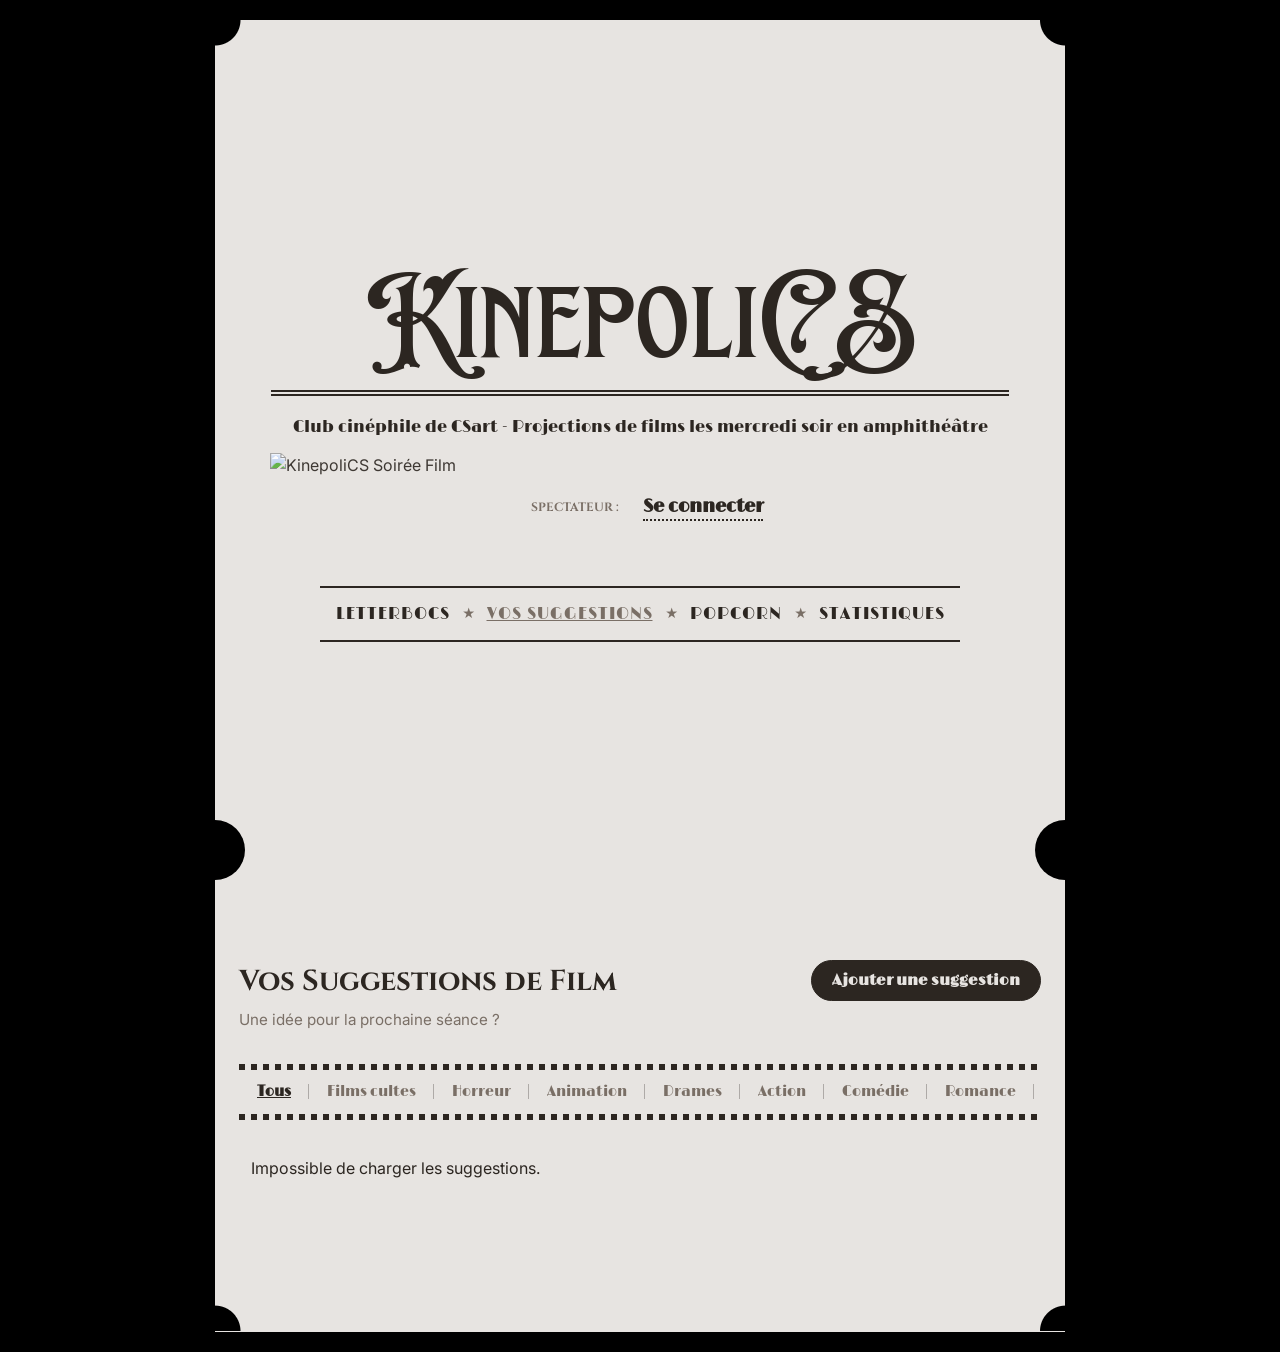
==== commit 7c309605: "refactor: Update film suggestion and history section text for clarity" ====
--- a/public/index.html
+++ b/public/index.html
@@ -63,7 +63,7 @@
         <div class="section-header" style="display: flex; justify-content: space-between; align-items: flex-start; flex-wrap: wrap; gap: 1rem;">
           <div>
             <h2>Vos Suggestions de Film</h2>
-            <p>Découvrez les films issus du sondage ou proposez vos propres idées pour les prochaines séances !</p>
+            <p>Une idée pour la prochaine séance ?</p>
           </div>
           <button class="btn-suggest-primary" id="open-suggest-modal-btn">
             Ajouter une suggestion
@@ -97,7 +97,6 @@
         <div class="section-header" style="display: flex; justify-content: space-between; align-items: flex-start; flex-wrap: wrap; gap: 1rem;">
           <div>
             <h2>Commander du popcorn</h2>
-            <p>Les recettes des ventes de popcorn servent a financer les autres activites du BDA, tout en apportant douceur a votre soiree film !</p>
           </div>
           
           <div style="display: flex; align-items: center; gap: 10px; flex-wrap: wrap;">
@@ -125,7 +124,7 @@
       <section id="history-section" class="tab-content">
         <div class="section-header">
           <h2>Historique des Projections</h2>
-          <p>Retrouvez les films projetés, leurs notes, avis et nuages de mots de la communauté.</p>
+          <p>Votes et commentaires possibles lors de la semaine de la projection uniquement.</p>
         </div>
 
         <!-- Conteneur dynamique alimenté par loadHistory() -->
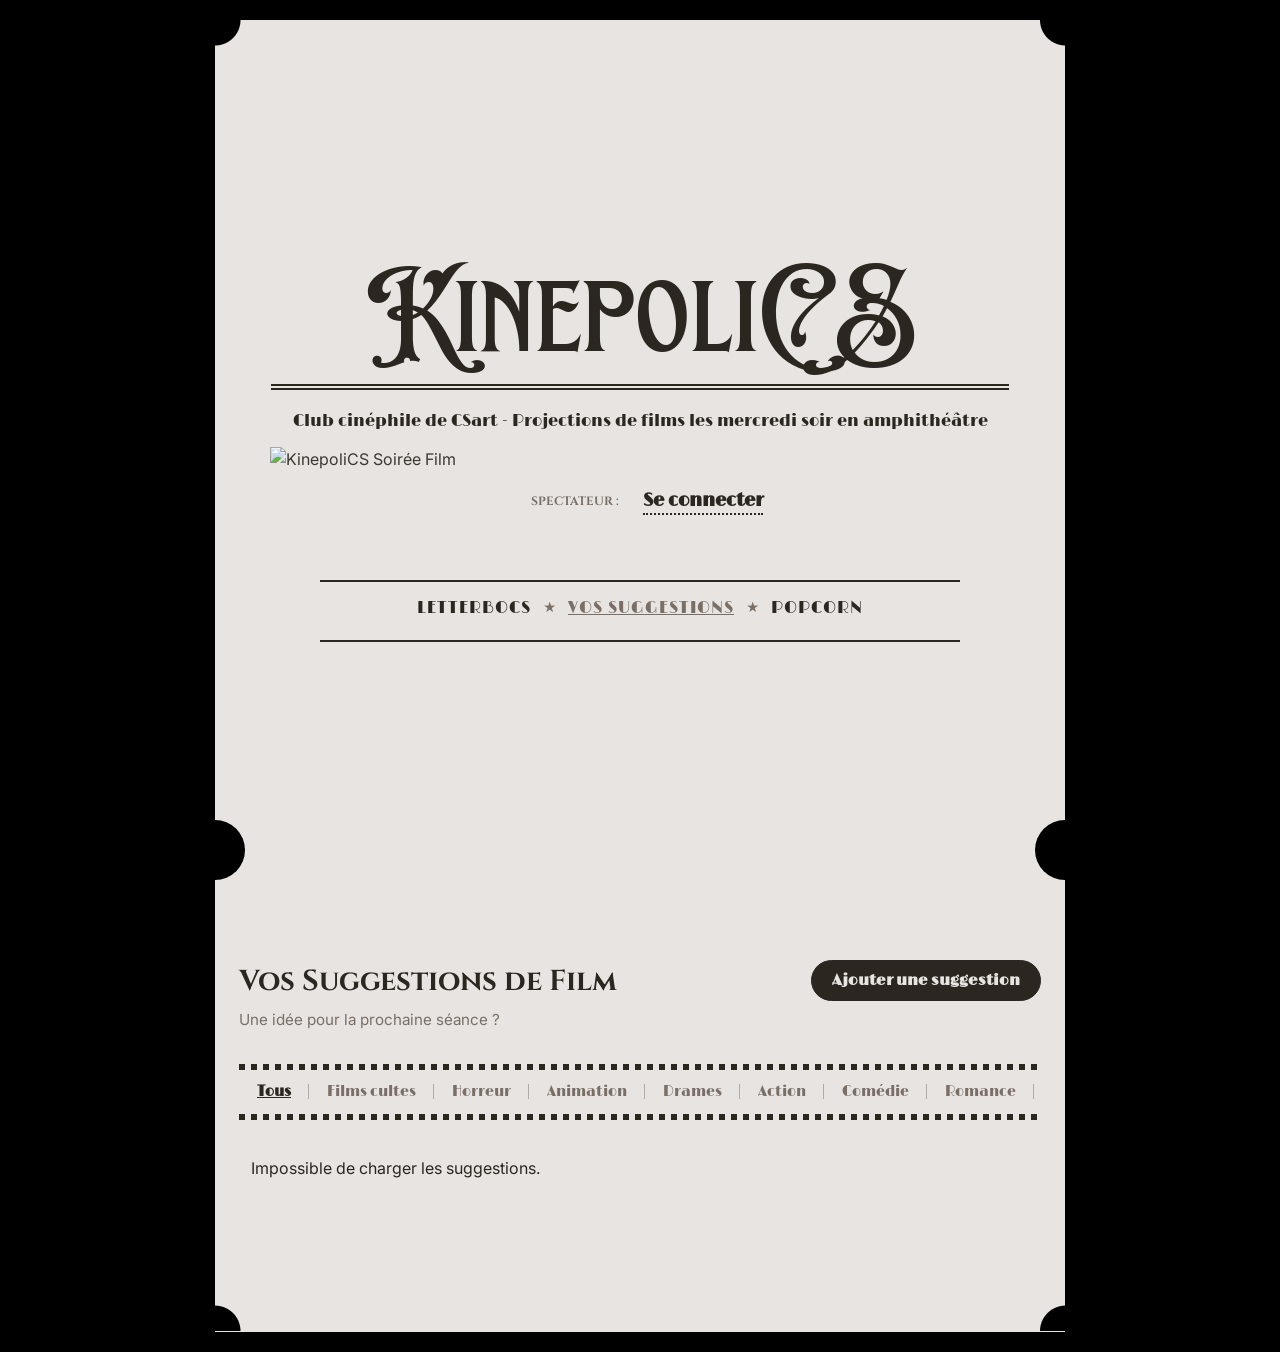
==== commit d241094b: "refactor: Remove stats section from app and index files for code cleanup" ====
--- a/public/index.html
+++ b/public/index.html
@@ -47,9 +47,6 @@
           <a href="#vote" class="nav-link active" data-tab="vote-section">Vos suggestions</a>
           <span class="menu-star">★</span>
           <a href="#popcorn" class="nav-link" data-tab="popcorn-section">Popcorn</a>
-          <span class="menu-star">★</span>
-          <a href="#stats" class="nav-link" data-tab="stats-section">Statistiques</a>
-        </div>
         <div class="separator-line"></div>
       </nav>
     </header>
@@ -133,17 +130,6 @@
         </div>
       </section>
 
-      <!-- 4. STATISTIQUES SECTION -->
-      <section id="stats-section" class="tab-content">
-        <div class="section-header">
-          <h2>Statistiques &amp; Classements</h2>
-          <p>Découvrez les cinéphiles les plus actifs, les plus grands mangeurs de popcorn et les films plébiscités !</p>
-        </div>
-        <div id="stats-content">
-          <div class="loading-state" style="color: var(--text-muted); padding: 2rem 0;">Chargement des statistiques...</div>
-        </div>
-      </section>
-
     </main>
 
     <!-- ==================== CART DRAWER ==================== -->
--- a/public/style.css
+++ b/public/style.css
@@ -1271,90 +1271,6 @@
   content: "";
 }
 
-/* ==========================================================================
-   STATISTIQUES SECTION (PAGE & CARTE UNIFIÉES)
-   ========================================================================== */
-.stats-summary-grid {
-  display: grid;
-  grid-template-columns: repeat(auto-fit, minmax(160px, 1fr));
-  gap: 1rem;
-  margin-bottom: 2rem;
-}
-
-.stats-metric-card,
-.stats-card {
-  background-color: var(--bg-card);
-  border: 1px solid var(--border-subtle);
-  border-radius: var(--radius-md);
-  padding: 1.25rem 1rem;
-  text-align: center;
-  box-shadow: 0 4px 14px rgba(0, 0, 0, 0.1);
-  color: var(--text-main);
-}
-
-.stats-metric-value {
-  font-family: var(--font-brand);
-  font-size: 1.75rem;
-  font-weight: 700;
-  color: var(--text-main);
-  line-height: 1.2;
-}
-
-.stats-metric-label {
-  font-size: 0.78rem;
-  color: var(--text-muted);
-  text-transform: uppercase;
-  margin-top: 4px;
-}
-
-.stats-grid {
-  display: grid;
-  grid-template-columns: repeat(2, 1fr);
-  gap: 1.5rem;
-  margin-bottom: 2rem;
-}
-
-@media (max-width: 800px) {
-  .stats-grid {
-    grid-template-columns: 1fr;
-  }
-}
-
-.stats-card-header {
-  border-bottom: 1px solid var(--border-subtle);
-  padding-bottom: 0.75rem;
-  margin-bottom: 1.25rem;
-}
-
-.stats-card-header h3 {
-  font-family: var(--font-brand);
-  font-size: 1.15rem;
-  color: var(--text-main);
-  display: flex;
-  align-items: center;
-  gap: 8px;
-}
-
-.stats-table {
-  width: 100%;
-  border-collapse: collapse;
-  font-size: 0.85rem;
-}
-
-.stats-table th {
-  text-align: left;
-  padding: 8px 10px;
-  border-bottom: 1px solid var(--border-subtle);
-  color: var(--text-muted);
-  font-size: 0.72rem;
-  text-transform: uppercase;
-}
-
-.stats-table td {
-  padding: 8px 10px;
-  border-bottom: 1px solid var(--border-subtle);
-  color: var(--text-main);
-}
 
 /* Masquer le bouton de déconnexion */
 #logoutBtn, .btn-logout {
